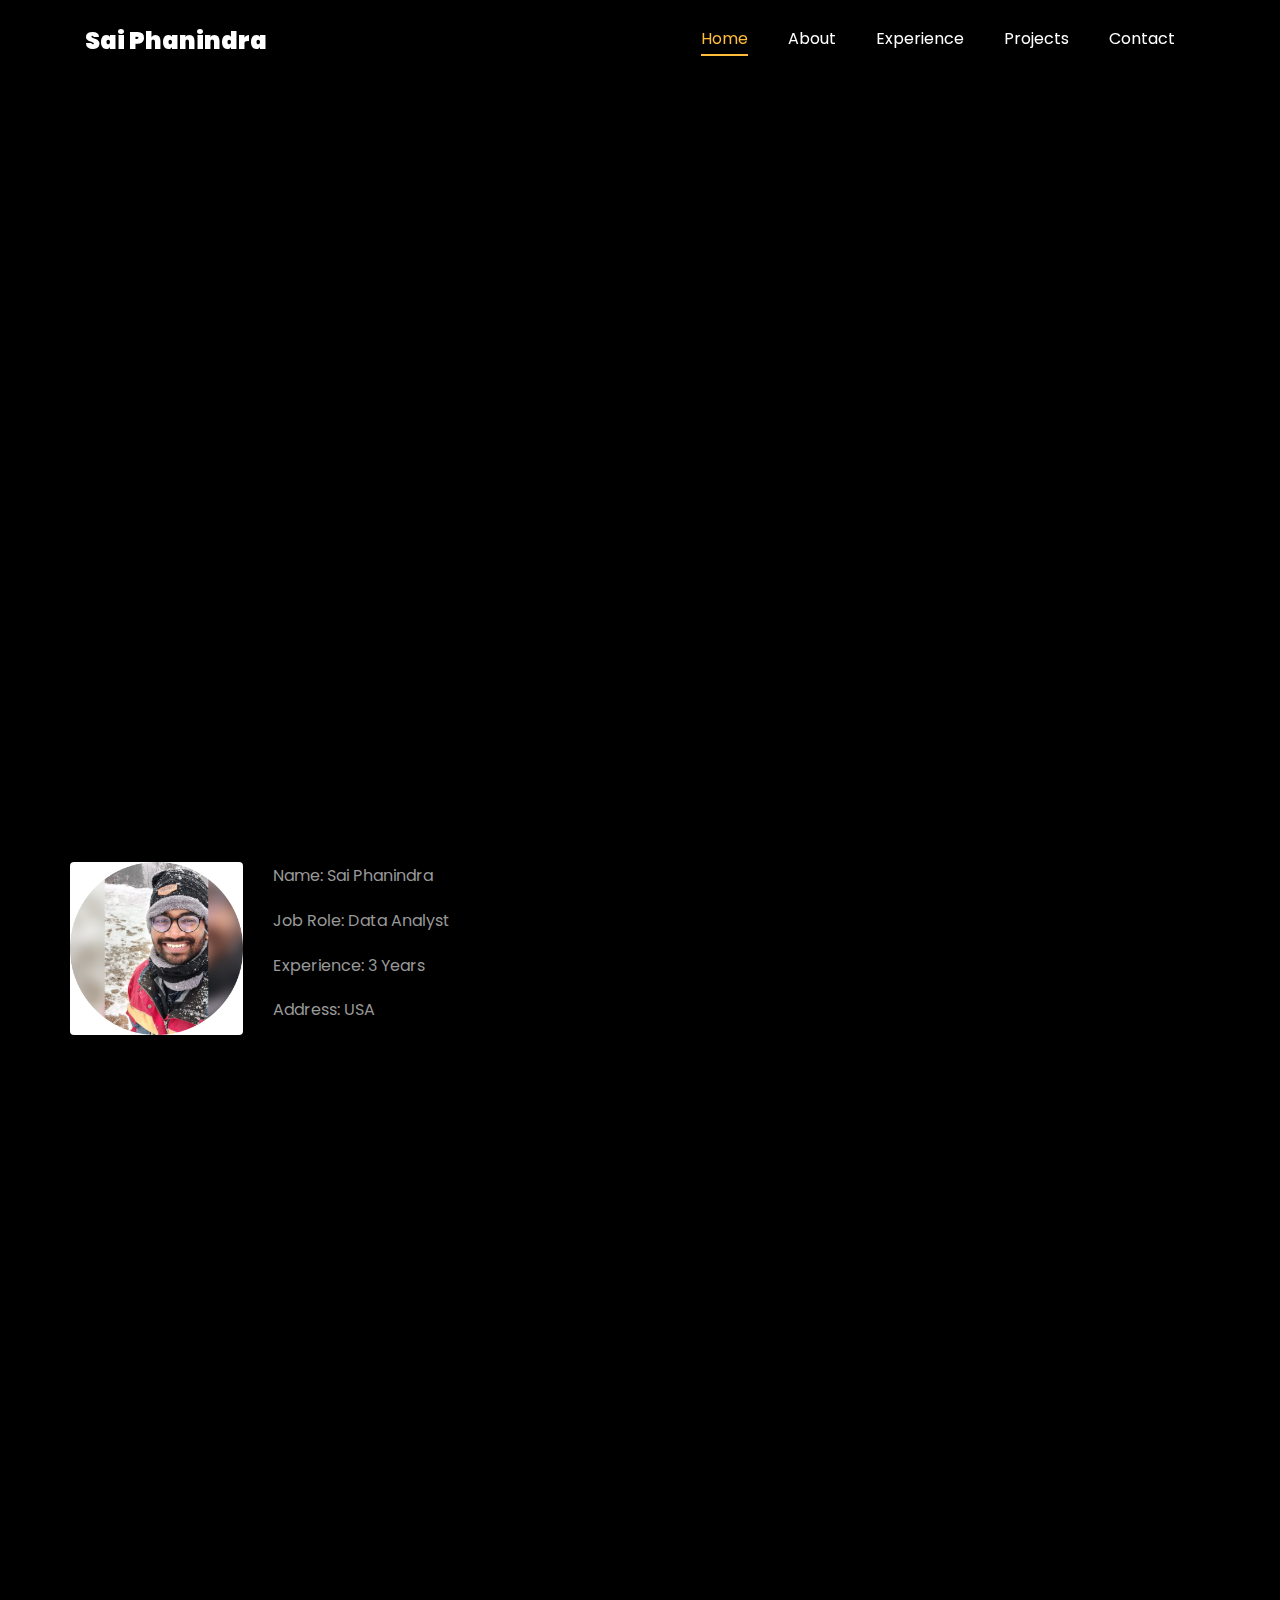
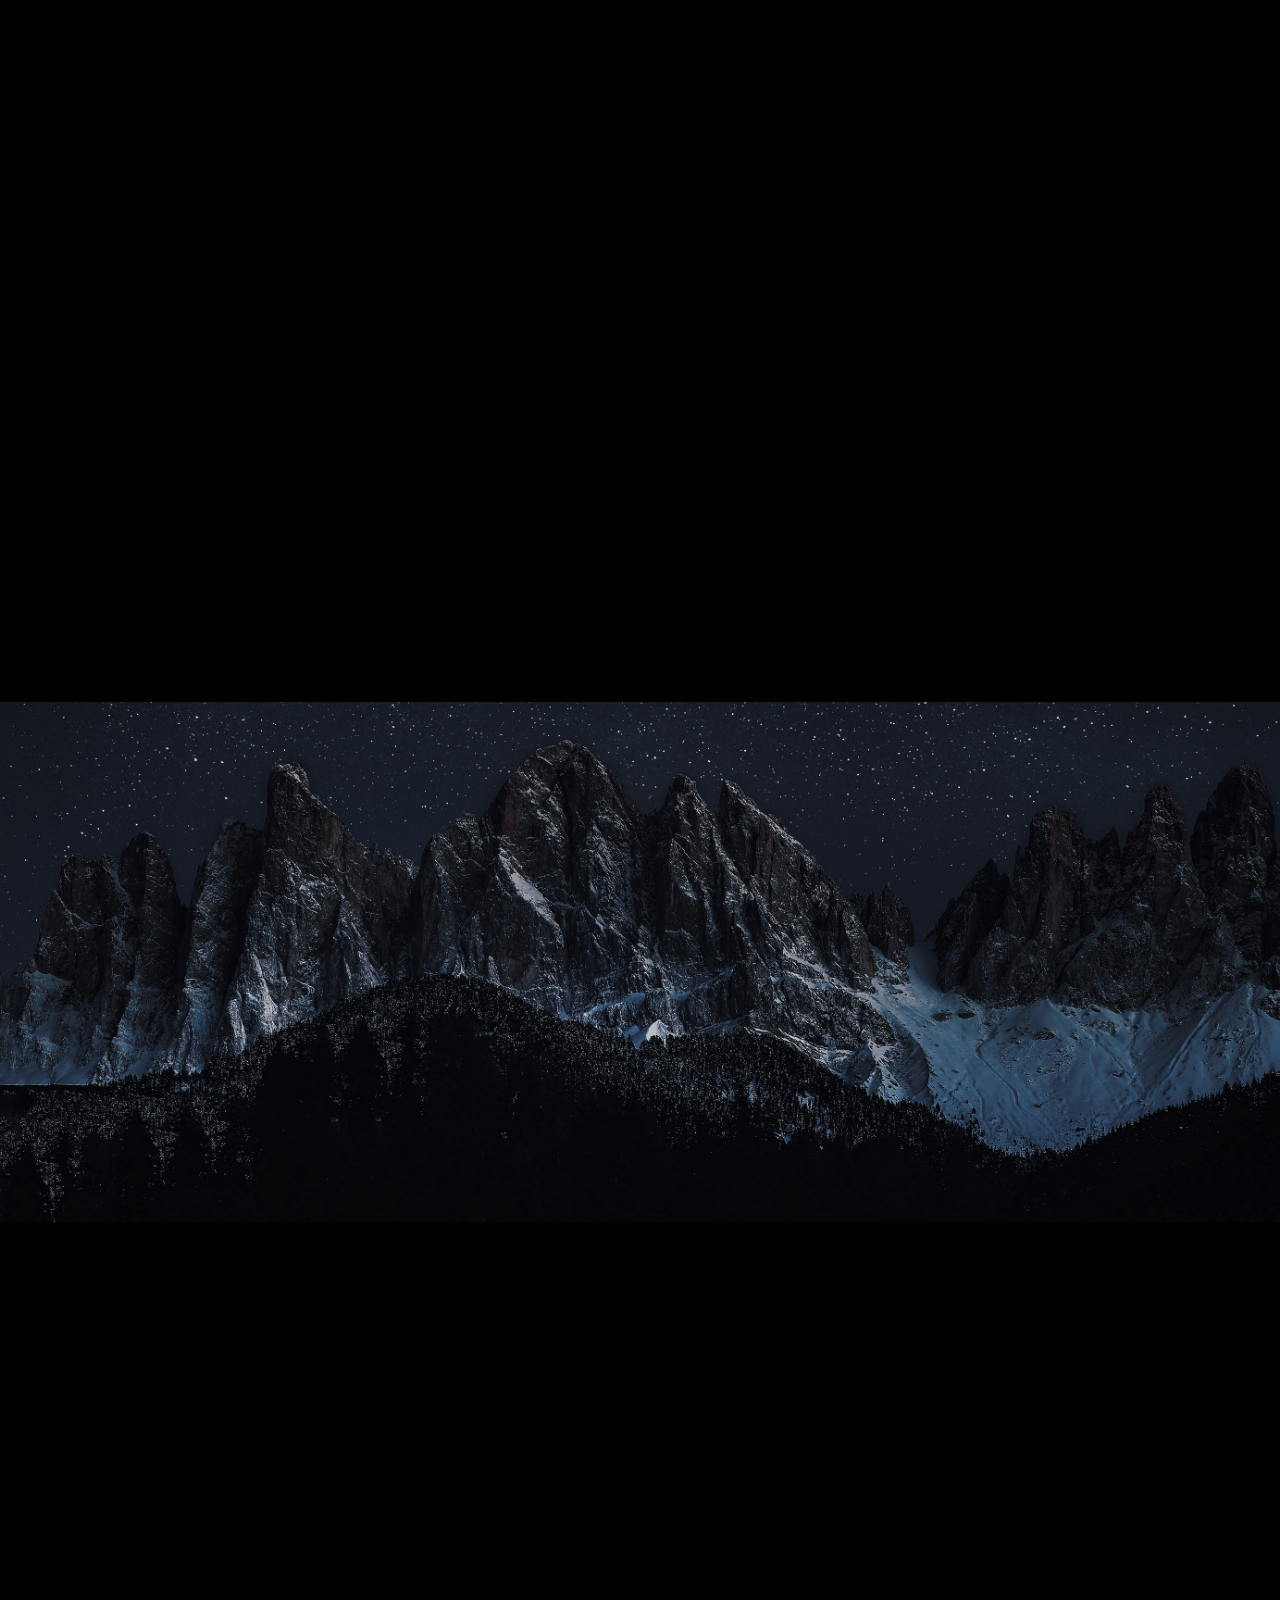
==== index.html @ d2b2467d "initial commit" ====
<!DOCTYPE html>
<html lang="en">
  <head>
    <title>Phanindra Portfolio</title>
    <meta charset="utf-8">
    <meta name="viewport" content="width=device-width, initial-scale=1, shrink-to-fit=no">
    
    <link href="https://fonts.googleapis.com/css?family=Poppins:100,200,300,400,500,600,700,800,900" rel="stylesheet">

    <link rel="stylesheet" href="css/open-iconic-bootstrap.min.css">
    <link rel="stylesheet" href="css/animate.css">
    
    <link rel="stylesheet" href="css/owl.carousel.min.css">
    <link rel="stylesheet" href="css/owl.theme.default.min.css">
    <link rel="stylesheet" href="css/magnific-popup.css">

    <link rel="stylesheet" href="css/aos.css">

    <link rel="stylesheet" href="css/ionicons.min.css">
    
    <link rel="stylesheet" href="css/flaticon.css">
    <link rel="stylesheet" href="css/icomoon.css">
    <link rel="stylesheet" href="css/style.css">



<style>

/*======================================
//--//-->   ABOUT
======================================*/
/* body {
  background-color: #ffffff;} /* Sets background to white */
 

.about-mf .box-shadow-full {
  padding-top: 4rem;
  padding-bottom: 4rem;
}

.about-mf .about-img {
  margin-bottom: 2rem;
}

.about-mf .about-img img {
  margin-left: 10px;
}


.skill-mf .progress {
  /* background-color: #cde1f8; */
  margin: .5rem 0 1.2rem 0;
  border-radius: 0;
  height: .7rem;
}

.skill-mf .progress .progress-bar {
  height: .7rem;
  background-color: #ffbd39;
}


/* Animation styles */
#typing-animation {
  position: relative;
  font-size: 30px;
  font-weight: bold;
  color: rgb(255, 255, 255);
  overflow: hidden;
  white-space: nowrap;
  animation: typing 3s steps(20, end) infinite;
}

#typing-animation:before {
  content: "";
  /* position: absolute; */
  top: 0;
  left: 0;
  width: 0;
  height: 100%;
  background-color: #ccc;
  animation: typing-cursor 0.5s ease-in-out infinite;
}

@keyframes typing {
  from {
    width: 0;
  }
  to {
    width: 100%;
  }
}

@keyframes typing-cursor {
  from {
    width: 5px;
  }
  to {
    width: 0;
  }
}


/* project image zoom effect */

.zoom-effect {
  overflow: hidden;
  transition: transform 0.3s ease-out;
}

.zoom-effect:hover {
  transform: scale(1.1);
}


</style>


  </head>
  <body data-spy="scroll" data-target=".site-navbar-target" data-offset="300">
	  
	  
    <nav class="navbar navbar-expand-lg navbar-dark ftco_navbar ftco-navbar-light site-navbar-target" id="ftco-navbar">
	    <div class="container">
	      <a class="navbar-brand" href="index.html">Sai Phanindra</a>
	      <button class="navbar-toggler js-fh5co-nav-toggle fh5co-nav-toggle" type="button" data-toggle="collapse" data-target="#ftco-nav" aria-controls="ftco-nav" aria-expanded="false" aria-label="Toggle navigation">
	        <span class="oi oi-menu"></span> Menu
	      </button>

	      <div class="collapse navbar-collapse" id="ftco-nav">
	        <ul class="navbar-nav nav ml-auto">
	          <li class="nav-item"><a href="#home-section" class="nav-link"><span>Home</span></a></li>
	          <li class="nav-item"><a href="#about-section" class="nav-link"><span>About</span></a></li>
	          <li class="nav-item"><a href="#Experience-section" class="nav-link"><span>Experience</span></a></li>
	          <li class="nav-item"><a href="#project-section" class="nav-link"><span>Projects</span></a></li>
	          <li class="nav-item"><a href="#contact-section" class="nav-link"><span>Contact</span></a></li>
	        </ul>
	      </div>
	    </div>
	  </nav>
	  <section id="home-section" class="hero">
		  <div class="home-slider  owl-carousel">
	       <div class="slider-item ">
	      	<div class="overlay"></div>
	         <div class="container">
	          <div class="row d-md-flex no-gutters slider-text align-items-end justify-content-end" data-scrollax-parent="true">
	          	<div class="one-third js-fullheight order-md-last img" style="background-image:url(images/12.png);">
	          	 <div class="overlay"></div>
	          	</div>
		          <div class="one-forth d-flex  align-items-center ftco-animate" data-scrollax=" properties: { translateY: '70%' }">
		          	<div class="text">
		          		<span class="subheading">Hey!</span>
			            <h1 class="mb-4 mt-3">I'm <span>Sai Phanindra</span></h1>

						<!-- Element to contain animated typing -->
						<span id="typing-animation"></span>

						<script>

						// Initialize the typing animation
						const typingAnimationElement = document.getElementById('typing-animation');

						// Create an array of typing text
						const typingTexts = [
						'Data Analyst',
						'Data Scientist',
						// 'Teacher   ',
						];

						// Create a function to display the typing animation for a given text
						function playTypingAnimation(text) {
						// Loop through each character and add it to the element
						for (let i = 0; i < text.length; i++) {
							setTimeout(() => {
							typingAnimationElement.textContent += text[i];
							}, i * 100); // Increase the delay to slow down the typing animation
						}

						// Once the animation is complete, reset the text and start over
						setTimeout(() => {
							typingAnimationElement.textContent = '';
							playTypingAnimation(typingTexts[(typingTexts.indexOf(text) + 1) % typingTexts.length]);
						}, text.length * 150);
						}

						// Start the typing animation loop
						playTypingAnimation(typingTexts[0]);

						</script>

						<br>
						<br>
			            <h2>Looking for New Grad roles</h2>
						<!-- <h2 class="d-flex" style="margin-bottom: 0">With over 5 years of experience</h2> -->
						<!-- <br> -->
			            <p><a href="https://drive.google.com/file/d/1UcJ2VLspS9d9cb6rFXMe8pgwykJLBk-r/view?usp=sharing" target="_blank" class="btn btn-primary py-3 px-4" target="_blank">Download Resume</a> 
							<!-- <a href="https://github.com/rishabhnmishra" class="btn btn-white btn-outline-white py-3 px-4">My works</a></p> -->
		            </div>
		          </div>
	        	</div>
	        </div>
	      </div>
		</div>
    </section>



    <section class="ftco-about img ftco-section ftco-no-pb" id="about-section">
    	<div class="container">
			<div class="row">
				<div class="row d-flex align-items-stretch">
				<!-- <div class="row d-flex"> -->
					<div class="col-md-6 col-lg-5 d-flex">
						<div class="img-about img d-flex align-items-stretch">
							<div class="overlay">
								<div class="row">
									<div class="col-sm-6 col-md-5">
									  <div class="about-img">
										<img src="images/about-me.png" class="img-fluid rounded b-shadow-a" alt="">
									  </div>
									</div>
									<!-- Details next to profile image -->
									<div class="col-sm-6 col-md-7">
									  <div class="about-info">
										<p><span class="title-s">Name: </span> <span>Sai Phanindra</span></p>
										<p><span class="title-s">Job Role: </span> <span>Data Analyst</span></p>
										<p><span class="title-s">Experience: </span> <span>3 Years</span></p>
										<p><span class="title-s">Address: </span> <span>USA</span></p>
									  </div>
									</div>
								  </div>



								<!-- <div class="skill-mf">
									<p class="title-s">Skills</p>
									<span>SQL</span> <span class="pull-right">95%</span>
									<div class="progress">
										<div class="progress-bar" role="progressbar" style="width: 95%;" aria-valuenow="95" aria-valuemin="0"
											aria-valuemax="100"></div>
									</div>
									
									<span>PYTHON</span> <span class="pull-right">85%</span>
									<div class="progress">
										<div class="progress-bar" role="progressbar" style="width: 85%" aria-valuenow="85" aria-valuemin="0"
											aria-valuemax="100"></div>
									</div>
									
									<span>Data Visualization</span> <span class="pull-right">90%</span>
									<div class="progress">
										<div class="progress-bar" role="progressbar" style="width: 90%" aria-valuenow="90" aria-valuemin="0"
											aria-valuemax="100"></div>
									</div>
									
									<span>Statistical Analysis</span> <span class="pull-right">85%</span>
									<div class="progress">
										<div class="progress-bar" role="progressbar" style="width: 85%" aria-valuenow="85" aria-valuemin="0"
											aria-valuemax="100"></div>
									</div>
									
									<span>Machine Learning</span> <span class="pull-right">80%</span>
									<div class="progress">
										<div class="progress-bar" role="progressbar" style="width: 80%" aria-valuenow="80" aria-valuemin="0"
											aria-valuemax="100"></div>
									</div>
								</div> -->
							</div>
						</div>
					</div>
					
					<div class="col-md-6 col-lg-7 pl-lg-5 pb-5">
						<div class="row justify-content-start pb-3">
							<div class="col-md-12 heading-section ftco-animate">
								
								<h1 class="big">About</h1>
								<h2 class="mb-4">About Me</h2>
								
								<p>With over 3 years of comprehensive experience in the field of data science & analytics, accompanied by a Master's degree in Data Science,
									I'm proficient in building data pipelines, statistical analysis, hypothesis testing,  &amp; machine learning. 
									I specialize in transforming complex data into strategic insights and driving innovative business solutions.</p>
								<ul class="about-info mt-4 px-md-0 px-2">
									<li class="d-flex"><span>Profile:</span> <span>Data Science &amp; Analytics</span></li>
									<li class="d-flex"><span>Domain:</span> <span>Marketing, Energy, Oil &amp; Gas</span></li>
									<li class="d-flex"><span>Education:</span> <span>Master's in Business Analytics &amp; Data Science</span></li>
									<li class="d-flex"><span>Language:</span> <span>English</span></li>
									<!-- <li class="d-flex"><span>BI Tools:</span> <span>Tableau, &amp;Microsoft Power BI </span></li> -->
									<li class="d-flex"><span>Tech Stack:</span> <span>Python, C++, SAS, Pyspark, MySQL, SQL Server  &amp; MongoDB </span></li>
									<li class="d-flex"><span>BI Tools:</span> <span>Tableau &amp; Microsoft Power BI </span></li>
									<li class="d-flex"><span>Cloud Tech:</span> <span>AWS, Azure &amp; GCP </span></li>
									<li class="d-flex"><span>Certifications:</span> <span>Tableau Desktop Specialist, AWS Cloud Practitioner</span></li>
									
								</ul>
							</div>
						</div>


						<!-- <div class="counter-wrap ftco-animate d-flex mt-md-3">
							<div class="text">
								<p class="mb-4">
									<span class="number" data-number="30">0</span> <span>+</span>
									<span>&nbsp; Projects completed</span>
								</p>
								<p><a href="https://www.linkedin.com/in/rishabhnmishra/" class="btn btn-primary py-3 px-3">LinkedIn</a></p>
							</div>
						</div> -->
					</div>
				</div>
			</div>
		</div>
    </section>

	
    <!-- <section class="ftco-section ftco-no-pb" id="resume-section"> -->
    	<!-- <div class="container">
    		<div class="row justify-content-center pb-5">
          <div class="col-md-10 heading-section text-center ftco-animate">
          	<h1 class="big big-2">Resume</h1>
            <h2 class="mb-4">Resume</h2>
            <p>Seasoned Senior Data Analyst with 5+ years of experience driving business strategies through data-driven insights. Proven expertise in data science, statistical analysis, machine learning algorithms and project management.</p>
          </div>
        </div> -->

		<!-- <div class="row">
			<h1 class="mb-4">Experience</h1>
			<div class="underline"></div>
		</div>
		<br> -->

	<section class="ftco-section" id="Experience-section">
		<div class="container"> <!-- Ensure there's a container wrapping your content -->
			<div class="row justify-content-center"> <!-- This row will center the columns inside it -->
				<div class="col-md-8 col-lg-7 pb-5"> <!-- Adjusted column size for better centering -->
					<div class="row justify-content-center pb-8">
						<div class="col-md-12 heading-section text-center ftco-animate">
							<h1 class="big big-2">Experience</h1>
							<h2 class="mb-4">Experience</h2>
							<div class="underline"></wherev></div>
						</div>
					</div>
				</div>
			</div>
		</div>
		<style>
			.underline {
				height: 2px;
				width: 100%;
				background-color: #000;
				margin: 0 auto;
			}
		</style>
		


		
		<div class="row">
			<div class="row justify-content-center"> 
				<div class="col-md-5">
					<div class="resume-wrap ftco-animate">
						<span class="date">AAA Auto Club Group, USA</span>
						<h2>Data Scientist(Capstone Project)</h2>
						<span class="position">Oct 2023-Mar 2024</span>
						<p class="mt-4">The Auto Club Group (ACG) is an insurance company in US providing roadside assistance, insurance, travel to over 13 Million members. 
							<ul>
								<li>Developed an XGBoost classification model for direct mail campaigns to identify customers that will subscribe & achieved a recall of 0.75, and boosted campaign ROI by 73%.</li>
								<li style="list-style-type: none;">&nbsp;</li>
								<li>Designed a Customer Acquisition tool using Tableau that provides the target customer list based on available marketing budget.</li>
								<!-- <li>Delivered recommendations on ideal customer profile by identifying key factors influencing membership conversion through extensive EDA.</li> -->
							</ul>
						</p>
					</div>

				</div>

				<div class="col-md-5">
					<div class="resume-wrap ftco-animate">
						<span class="date">GAIL INDIA Limited, India</span>
						<h2>Data Analyst</h2>
						<span class="position">Dec 2020 - June 2023</span>
						<p class="mt-4">GAIL (India) Limited, India’s Largest Natural Gas Company, involved in natural gas transmission, marketing and processing and E&P. 
							<ul>
								<li>Developed E2E automated ETL data pipelines using AWS Lambda, S3, Athena, and Glue for processing high volumes of supply chain data resulting in 20% reduction in processing time.</li>
								<li style="list-style-type: none;">&nbsp;</li>
								<li>Improved project milestone monitoring by 15% through data reporting and visualization of project metrics, KPIs, and cost management using Tableau.</li>
								<!-- <li>Analyzed data and enhanced system performance by realizing $12K in cost savings by optimizing the operational strategies of large equipment using SQL and Python.</li> -->
							</ul>
						</p>
					</div>

				</div>
			</div>
	</section>

		<!-- <br> -->
		

		<!-- <div class="row">
			<h1 class="big-4">Education</h1>
			<div class="underline"></div>
		</div>
		<br>
		
			<div class="row">
    			<div class="col-md-6">
    				<div class="resume-wrap ftco-animate">
    					<span class="date">2014-2018</span>
    					<h2>Bachelor of Engineering</h2>
    					<span class="position">Visvesvaraya Technological University</span>
    					<p class="mt-4">Grade: First class distinction.</p>
    				</div>
    			</div>

    			<div class="col-md-6">
    				<div class="resume-wrap ftco-animate">
    					<span class="date">2012-2013</span>
    					<h2>Higher Secondary School</h2>
    					<span class="position">Army Public School</span>
    					<p class="mt-4">Grade: First class distinction.</p>
    				</div>
				</div>
    		</div> -->

    		<!-- <div class="row justify-content-center mt-5">
    			<div class="col-md-6 text-center ftco-animate">
    				<p><a href="#" class="btn btn-primary py-4 px-5">Download CV</a></p>
    			</div>
    		</div> -->
    	</div>
    <!-- </section> -->

   

    <section class="ftco-section" id="project-section">
      <div class="container">
        <div class="row justify-content-center mb-5 pb-5">
          <div class="col-md-7 heading-section text-center ftco-animate">
            <h1 class="big big-2">Projects</h1>
            <h2 class="mb-4">Projects</h2>
			<div class="underline"></wherev></div>
            <!-- <p>Below are the sample Data Analytics projects on SQL, Python, Power BI & ML.</p> -->
          </div>
        </div>
        <div class="row d-flex">
          <div class="col-md-4 d-flex ftco-animate">
          	<div class="blog-entry justify-content-end">
              <a href="https://github.com/PHANINDRA25/Best-Gym-Location" target="_blank"class="block-20 zoom-effect" style="background-image: url('images/gym.jpg');">
              </a>
              <div class="text mt-3 float-right d-block">

                <h3 class="heading"><a href="https://github.com/PHANINDRA25/Best-Gym-Location" target="_blank">Finding the best location to open a Gym</a></h3>
                <p>Identified the optimal location for a new gym in the city by implementing a data-driven methodology.</p>
				<p><strong>Tools</strong> : Python, Foursquare API, REST APIs</p>
				<p><strong>Models/Libraries</strong> : KNN algorithm, Clustering, Pandas, Plotly, Numpy</p>
              </div>
            </div>
          </div>
          <div class="col-md-4 d-flex ftco-animate">
          	<div class="blog-entry justify-content-end">
              <a href="https://github.com/PHANINDRA25/Commentary-Generator-using-LLMs" target="_blank" class="block-20 zoom-effect" style="background-image: url('images/llms.jpg');">
              </a>
              <div class="text mt-3 float-right d-block">

                <h3 class="heading"><a href="https://github.com/PHANINDRA25/Commentary-Generator-using-LLMs" target="_blank" >Commentary Generator using LLMs</a></h3>
                <p>Generated Real-time sports commentary through LLM finetuning and developed a Streamlit UI where users input game details to produce fresh commentary.</p>
				<p><strong>Tools</strong> : GPT-4, Python , Streamlit, Excel</p>
				<p><strong>Models/Techniques</strong> : Model finetuning, User Experience</p>
              </div>
            </div>
          </div>
          <div class="col-md-4 d-flex ftco-animate">
          	<div class="blog-entry">
              <a href="https://github.com/PHANINDRA25/Road-Accident-Data-Management-system" target="_blank" class="block-20 zoom-effect" style="background-image: url('images/database.jpg');">
              </a>
              <div class="text mt-3 float-right d-block">

                <h3 class="heading"><a href="https://github.com/PHANINDRA25/Road-Accident-Data-Management-system" target="_blank">Road Accident Data Management system</a></h3>
                <p>Designed OLTP and OLAP database to enable efficient data management of daily occuring road accidents.</p>
				<p><strong>Tools</strong> : MS SQL Server , Python , MongoDB</p>
				<p><strong>Data Modelling concepts</strong> : Normalization, Dimensional Modelling , ER Diagrams</p>
              </div>
            </div>
          </div>
        </div>
	<br>
		<!-- added justify-content-center to center align the last two projects -->
		<div class="row d-flex justify-content-center">  
			<div class="col-md-4 d-flex ftco-animate">
				<div class="blog-entry justify-content-end">
				<a href="https://public.tableau.com/app/profile/venkat.sai.phanindra.anagam/viz/AnalysisonH1BVisafilings2021-23/Story1" target="_blank" class="block-20 zoom-effect" style="background-image: url('images/usa.jpg');">
				</a>
				<div class="text mt-3 float-right d-block">
  
				  <h3 class="heading"><a href="https://public.tableau.com/app/profile/venkat.sai.phanindra.anagam/viz/AnalysisonH1BVisafilings2021-23/Story1" target="_blank">US Employment visa Deep-dive</a></h3>
				  <p>Tableau Story showcasing the landscape of US Immigration system - key figures & demographics</p>
				  <p><strong>Tools</strong> : Tableau , SQL Server</p>
				  <p><strong>Skills</strong> : Data Visualization , Story telling , Data Transformation </p>
				</div>
			  </div>
			</div>
			<div class="col-md-4 d-flex ftco-animate">
				<div class="blog-entry justify-content-end">
				<a href="https://github.com/PHANINDRA25/Sports-Retail-Revenue-Optimization-" target="_blank" class="block-20 zoom-effect" style="background-image: url('images/sports.jpg');">
				</a>
				<div class="text mt-3 float-right d-block">
  
				  <h3 class="heading"><a href="https://github.com/PHANINDRA25/Sports-Retail-Revenue-Optimization-" target="_blank">Sports Retail Revenue Optimization</a></h3>
				  <p>Extensive SQL Analysis to identify opportunities for revenue growth and optimize marketing strategies.</p>
				  <p><strong>Tools</strong> : MySQL, Data Manipulation</p>
				  <p><strong>Skills</strong> : Critical Thinking, Business Acumen </p>
				</div>
			  </div>
			</div>
		 </div>
	  </div>
    </section>

	<section class="ftco-section ftco-no-pt ftco-no-pb ftco-counter img" id="section-counter">
      <!-- <div class="container">
		<div class="row d-md-flex align-items-center">
          <div class="col-md d-flex justify-content-center counter-wrap ftco-animate">
            <div class="block-18">
              <div class="text">
                <strong class="number" data-number="3"></strong>
                <span>Years of Experience</span>
              </div>
            </div>
          </div>
          <div class="col-md d-flex justify-content-center counter-wrap ftco-animate">
            <div class="block-18">
              <div class="text">
                <strong class="number" data-number="Tableau Desktop">0</strong>
                <span>Certifications</span>
              </div>
            </div>
          </div>
          <div class="col-md d-flex justify-content-center counter-wrap ftco-animate">
            <div class="block-18">
              <div class="text">
                <strong class="number" data-number="1000">0</strong>
                <span>Mentored Students</span>
              </div>
            </div>
          </div>
          <div class="col-md d-flex justify-content-center counter-wrap ftco-animate">
            <div class="block-18">
              <div class="text">
                <strong class="number" data-number="500">0</strong>
                <span>Cups of coffee</span>
              </div>
            </div>
          </div>
        </div> -->
      <!-- </div> -->
	
	  <div class="ftco-section ftco-hireme img margin-top" style="background-image: url(images/mountain.jpg)">
			<!-- <div class="container"> -->
				<div class="row justify-content-center">
					<div class="col-md-7 ftco-animate text-center">
						<h2>More projects on<span> Github  </span> </h2>
						<div class="heading"> <h4> Data is a puzzle &amp; I thrive on transforming complex datasets into compelling narratives </h4>
						<br>
						<p><a href="https://github.com/PHANINDRA25" target="_blank" class="btn btn-primary py-3 px-5">GitHub</a></p>
						</div>
					</div>
				</div>
			<!-- </div> -->
		</div>
	</section>



    <section class="ftco-section contact-section ftco-no-pb" id="contact-section">
      <div class="container">
      	<div class="row justify-content-center mb-5 pb-3">
          <div class="col-md-7 heading-section text-center ftco-animate">
            <h1 class="big big-2">Contact</h1>
            <h2 class="mb-4">Contact Me</h2>
            <p>Below are the details to reach out to me!</p>
          </div>
        </div>

        <div class="row d-flex contact-info mb-5">
          <div class="col-md-6 col-lg-3 d-flex ftco-animate">
          	<div class="align-self-stretch box p-4 text-center">
          		<div class="icon d-flex align-items-center justify-content-center">
          			<span class="icon-map-signs"></span>
          		</div>
          		<h3 class="mb-4">Address</h3>
	            <p>Texas, USA</p>
	          </div>
          </div>
          <div class="col-md-6 col-lg-3 d-flex ftco-animate">
          	<div class="align-self-stretch box p-4 text-center">
          		<div class="icon d-flex align-items-center justify-content-center">
          			<span class="icon-phone2"></span>
          		</div>
          		<h3 class="mb-4">Contact Number</h3>
	            <p><a href="tel://4052691784">+ 1 405 269 1784</a></p>
	          </div>
          </div>
          <div class="col-md-6 col-lg-3 d-flex ftco-animate">
          	<div class="align-self-stretch box p-4 text-center">
          		<div class="icon d-flex align-items-center justify-content-center">
          			<span class="icon-paper-plane"></span>
          		</div>
          		<h3 class="mb-4">Email Address</h3>
	            <p><a href="mailto:phanindraanagam@gmail.com">phanindraanagam@gmail.com</a></p>
	          </div>
          </div>
          <div class="col-md-6 col-lg-3 d-flex ftco-animate">
          	<div class="align-self-stretch box p-4 text-center">
          		<div class="icon d-flex align-items-center justify-content-center">
          			<span class="icon-globe"></span>
          		</div>
          		<h3 class="mb-4">Download Resume</h3>
	            <p><a href="https://forms.gle/XwcTGsNhqLWyRSpC8" target="_blank">Click here</a></p>
	          </div>
          </div>

		  <div class="container">
			<br>
			<br>
			<div class="row justify-content-center">
				<div class="col-md-7 ftco-animate text-center">
					<h2>Have a<span> Question?  </span> <a href="https://forms.gle/XwcTGsNhqLWyRSpC8" class="btn btn-primary py-3 px-5">Click Here</a> </h2>
				</div>
			</div>
				<br>
					<ul class="ftco-footer-social list-unstyled d-flex justify-content-center align-items-center mb-0">
					  <li class="ftco-animate normal-txt">Find me on  </li>
					  <!-- <li class="ftco-animate"><a href="https://www.youtube.com/@RishabhMishraOfficial"><span class="icon-youtube"></span></a></li> -->
					  <li class="ftco-animate"><a href="https://www.linkedin.com/in/phanindra-anagam/" target="_blank"><span class="icon-linkedin"></span></a></li>  
					  <li class="ftco-animate"><a href="https://github.com/PHANINDRA25" target="_blank"><span class="icon-github"></span></a></li>
					  <!-- <li class="ftco-animate"><a href="https://public.tableau.com/app/profile/venkat.sai.phanindra.anagam/vizzes" target="_blank"><span class="icon-tableaupublic"></span></a></li> -->
				      <li class="ftco-animate"><a href="https://www.instagram.com/im_phani25/"><span class="icon-instagram" target="_blank"></span></a></li>
					  <!-- <li><a href="https://public.tableau.com/app/profile/rajat.dhawan" target="_blank">
						<img src="images/tableau.png" alt="icon" class="right" style="opacity: 0.9;" width="30px" /> -->

						
					</a></li>
						</a>
					</li>
					
					</ul>
				<br>
		   </div>
   </div>
 </section>


 
	
 

  <!-- loader -->
  <div id="ftco-loader" class="show fullscreen"><svg class="circular" width="48px" height="48px"><circle class="path-bg" cx="24" cy="24" r="22" fill="none" stroke-width="4" stroke="#eeeeee"/><circle class="path" cx="24" cy="24" r="22" fill="none" stroke-width="4" stroke-miterlimit="10" stroke="#F96D00"/></svg></div>


  <script src="js/jquery.min.js"></script>
  <script src="js/jquery-migrate-3.0.1.min.js"></script>
  <script src="js/popper.min.js"></script>
  <script src="js/bootstrap.min.js"></script>
  <script src="js/jquery.easing.1.3.js"></script>
  <script src="js/jquery.waypoints.min.js"></script>
  <script src="js/jquery.stellar.min.js"></script>
  <script src="js/owl.carousel.min.js"></script>
  <script src="js/jquery.magnific-popup.min.js"></script>
  <script src="js/aos.js"></script>
  <script src="js/jquery.animateNumber.min.js"></script>
  <script src="js/scrollax.min.js"></script>
  
  <script src="js/main.js"></script>
    
  </body>
</html>
---- css/flaticon.css ----
/*
  	Flaticon icon font: Flaticon
  	Creation date: 04/01/2019 13:45
  	*/


@font-face {
  font-family: "Flaticon";
  src: url("../fonts/flaticon/font/Flaticon.eot");
  src: url("../fonts/flaticon/font/Flaticon.eot?#iefix") format("embedded-opentype"),
       url("../fonts/flaticon/font/Flaticon.woff") format("woff"),
       url("../fonts/flaticon/font/Flaticon.ttf") format("truetype"),
       url("../fonts/flaticon/font/Flaticon.svg#Flaticon") format("svg");
  font-weight: normal;
  font-style: normal;
}

@media screen and (-webkit-min-device-pixel-ratio:0) {
  @font-face {
    font-family: "Flaticon";
    src: url("../fonts/flaticon/font/Flaticon.svg#Flaticon") format("svg");
  }
}

[class^="flaticon-"]:before, [class*=" flaticon-"]:before,
[class^="flaticon-"]:after, [class*=" flaticon-"]:after {   
  font-family: Flaticon;
  font-style: normal;
  font-weight: normal;
  font-variant: normal;
  text-transform: none;
  line-height: 1;

  /* Better Font Rendering =========== */
  -webkit-font-smoothing: antialiased;
  -moz-osx-font-smoothing: grayscale;
}

.flaticon-ideas:before { content: "\f100"; }
.flaticon-flasks:before { content: "\f101"; }
.flaticon-analysis:before { content: "\f102"; }
.flaticon-ux-design:before { content: "\f103"; }
.flaticon-web-design:before { content: "\f104"; }
.flaticon-idea:before { content: "\f105"; }
.flaticon-innovation:before { content: "\f106"; }
---- css/icomoon.css ----
@font-face {
  font-family: 'icomoon';
  src:  url('../fonts/icomoon/icomoon.eot?6tt51o');
  src:  url('../fonts/icomoon/icomoon.eot?6tt51o#iefix') format('embedded-opentype'),
    url('../fonts/icomoon/icomoon.ttf?6tt51o') format('truetype'),
    url('../fonts/icomoon/icomoon.woff?6tt51o') format('woff'),
    url('../fonts/icomoon/icomoon.svg?6tt51o#icomoon') format('svg');
  font-weight: normal;
  font-style: normal;
}

[class^="icon-"], [class*=" icon-"] {
  /* use !important to prevent issues with browser extensions that change fonts */
  font-family: 'icomoon' !important;
  speak: none;
  font-style: normal;
  font-weight: normal;
  font-variant: normal;
  text-transform: none;
  line-height: 1;

  /* Better Font Rendering =========== */
  -webkit-font-smoothing: antialiased;
  -moz-osx-font-smoothing: grayscale;
}

.icon-asterisk:before {
  content: "\f069";
}
.icon-plus:before {
  content: "\f067";
}
.icon-question:before {
  content: "\f128";
}
.icon-minus:before {
  content: "\f068";
}
.icon-glass:before {
  content: "\f000";
}
.icon-music:before {
  content: "\f001";
}
.icon-search:before {
  content: "\f002";
}
.icon-envelope-o:before {
  content: "\f003";
}
.icon-heart:before {
  content: "\f004";
}
.icon-star:before {
  content: "\f005";
}
.icon-star-o:before {
  content: "\f006";
}
.icon-user:before {
  content: "\f007";
}
.icon-film:before {
  content: "\f008";
}
.icon-th-large:before {
  content: "\f009";
}
.icon-th:before {
  content: "\f00a";
}
.icon-th-list:before {
  content: "\f00b";
}
.icon-check:before {
  content: "\f00c";
}
.icon-close:before {
  content: "\f00d";
}
.icon-remove:before {
  content: "\f00d";
}
.icon-times:before {
  content: "\f00d";
}
.icon-search-plus:before {
  content: "\f00e";
}
.icon-search-minus:before {
  content: "\f010";
}
.icon-power-off:before {
  content: "\f011";
}
.icon-signal:before {
  content: "\f012";
}
.icon-cog:before {
  content: "\f013";
}
.icon-gear:before {
  content: "\f013";
}
.icon-trash-o:before {
  content: "\f014";
}
.icon-home:before {
  content: "\f015";
}
.icon-file-o:before {
  content: "\f016";
}
.icon-clock-o:before {
  content: "\f017";
}
.icon-road:before {
  content: "\f018";
}
.icon-download:before {
  content: "\f019";
}
.icon-arrow-circle-o-down:before {
  content: "\f01a";
}
.icon-arrow-circle-o-up:before {
  content: "\f01b";
}
.icon-inbox:before {
  content: "\f01c";
}
.icon-play-circle-o:before {
  content: "\f01d";
}
.icon-repeat:before {
  content: "\f01e";
}
.icon-rotate-right:before {
  content: "\f01e";
}
.icon-refresh:before {
  content: "\f021";
}
.icon-list-alt:before {
  content: "\f022";
}
.icon-lock:before {
  content: "\f023";
}
.icon-flag:before {
  content: "\f024";
}
.icon-headphones:before {
  content: "\f025";
}
.icon-volume-off:before {
  content: "\f026";
}
.icon-volume-down:before {
  content: "\f027";
}
.icon-volume-up:before {
  content: "\f028";
}
.icon-qrcode:before {
  content: "\f029";
}
.icon-barcode:before {
  content: "\f02a";
}
.icon-tag:before {
  content: "\f02b";
}
.icon-tags:before {
  content: "\f02c";
}
.icon-book:before {
  content: "\f02d";
}
.icon-bookmark:before {
  content: "\f02e";
}
.icon-print:before {
  content: "\f02f";
}
.icon-camera:before {
  content: "\f030";
}
.icon-font:before {
  content: "\f031";
}
.icon-bold:before {
  content: "\f032";
}
.icon-italic:before {
  content: "\f033";
}
.icon-text-height:before {
  content: "\f034";
}
.icon-text-width:before {
  content: "\f035";
}
.icon-align-left:before {
  content: "\f036";
}
.icon-align-center:before {
  content: "\f037";
}
.icon-align-right:before {
  content: "\f038";
}
.icon-align-justify:before {
  content: "\f039";
}
.icon-list:before {
  content: "\f03a";
}
.icon-dedent:before {
  content: "\f03b";
}
.icon-outdent:before {
  content: "\f03b";
}
.icon-indent:before {
  content: "\f03c";
}
.icon-video-camera:before {
  content: "\f03d";
}
.icon-image:before {
  content: "\f03e";
}
.icon-photo:before {
  content: "\f03e";
}
.icon-picture-o:before {
  content: "\f03e";
}
.icon-pencil:before {
  content: "\f040";
}
.icon-map-marker:before {
  content: "\f041";
}
.icon-adjust:before {
  content: "\f042";
}
.icon-tint:before {
  content: "\f043";
}
.icon-edit:before {
  content: "\f044";
}
.icon-pencil-square-o:before {
  content: "\f044";
}
.icon-share-square-o:before {
  content: "\f045";
}
.icon-check-square-o:before {
  content: "\f046";
}
.icon-arrows:before {
  content: "\f047";
}
.icon-step-backward:before {
  content: "\f048";
}
.icon-fast-backward:before {
  content: "\f049";
}
.icon-backward:before {
  content: "\f04a";
}
.icon-play:before {
  content: "\f04b";
}
.icon-pause:before {
  content: "\f04c";
}
.icon-stop:before {
  content: "\f04d";
}
.icon-forward:before {
  content: "\f04e";
}
.icon-fast-forward:before {
  content: "\f050";
}
.icon-step-forward:before {
  content: "\f051";
}
.icon-eject:before {
  content: "\f052";
}
.icon-chevron-left:before {
  content: "\f053";
}
.icon-chevron-right:before {
  content: "\f054";
}
.icon-plus-circle:before {
  content: "\f055";
}
.icon-minus-circle:before {
  content: "\f056";
}
.icon-times-circle:before {
  content: "\f057";
}
.icon-check-circle:before {
  content: "\f058";
}
.icon-question-circle:before {
  content: "\f059";
}
.icon-info-circle:before {
  content: "\f05a";
}
.icon-crosshairs:before {
  content: "\f05b";
}
.icon-times-circle-o:before {
  content: "\f05c";
}
.icon-check-circle-o:before {
  content: "\f05d";
}
.icon-ban:before {
  content: "\f05e";
}
.icon-arrow-left:before {
  content: "\f060";
}
.icon-arrow-right:before {
  content: "\f061";
}
.icon-arrow-up:before {
  content: "\f062";
}
.icon-arrow-down:before {
  content: "\f063";
}
.icon-mail-forward:before {
  content: "\f064";
}
.icon-share:before {
  content: "\f064";
}
.icon-expand:before {
  content: "\f065";
}
.icon-compress:before {
  content: "\f066";
}
.icon-exclamation-circle:before {
  content: "\f06a";
}
.icon-gift:before {
  content: "\f06b";
}
.icon-leaf:before {
  content: "\f06c";
}
.icon-fire:before {
  content: "\f06d";
}
.icon-eye:before {
  content: "\f06e";
}
.icon-eye-slash:before {
  content: "\f070";
}
.icon-exclamation-triangle:before {
  content: "\f071";
}
.icon-warning:before {
  content: "\f071";
}
.icon-plane:before {
  content: "\f072";
}
.icon-calendar:before {
  content: "\f073";
}
.icon-random:before {
  content: "\f074";
}
.icon-comment:before {
  content: "\f075";
}
.icon-magnet:before {
  content: "\f076";
}
.icon-chevron-up:before {
  content: "\f077";
}
.icon-chevron-down:before {
  content: "\f078";
}
.icon-retweet:before {
  content: "\f079";
}
.icon-shopping-cart:before {
  content: "\f07a";
}
.icon-folder:before {
  content: "\f07b";
}
.icon-folder-open:before {
  content: "\f07c";
}
.icon-arrows-v:before {
  content: "\f07d";
}
.icon-arrows-h:before {
  content: "\f07e";
}
.icon-bar-chart:before {
  content: "\f080";
}
.icon-bar-chart-o:before {
  content: "\f080";
}
.icon-twitter-square:before {
  content: "\f081";
}
.icon-facebook-square:before {
  content: "\f082";
}
.icon-camera-retro:before {
  content: "\f083";
}
.icon-key:before {
  content: "\f084";
}
.icon-cogs:before {
  content: "\f085";
}
.icon-gears:before {
  content: "\f085";
}
.icon-comments:before {
  content: "\f086";
}
.icon-thumbs-o-up:before {
  content: "\f087";
}
.icon-thumbs-o-down:before {
  content: "\f088";
}
.icon-star-half:before {
  content: "\f089";
}
.icon-heart-o:before {
  content: "\f08a";
}
.icon-sign-out:before {
  content: "\f08b";
}
.icon-linkedin-square:before {
  content: "\f08c";
}
.icon-thumb-tack:before {
  content: "\f08d";
}
.icon-external-link:before {
  content: "\f08e";
}
.icon-sign-in:before {
  content: "\f090";
}
.icon-trophy:before {
  content: "\f091";
}
.icon-github-square:before {
  content: "\f092";
}
.icon-upload:before {
  content: "\f093";
}
.icon-lemon-o:before {
  content: "\f094";
}
.icon-phone:before {
  content: "\f095";
}
.icon-square-o:before {
  content: "\f096";
}
.icon-bookmark-o:before {
  content: "\f097";
}
.icon-phone-square:before {
  content: "\f098";
}
.icon-twitter:before {
  content: "\f099";
}
.icon-facebook:before {
  content: "\f09a";
}
.icon-facebook-f:before {
  content: "\f09a";
}
.icon-github:before {
  content: "\f09b";
}
.icon-unlock:before {
  content: "\f09c";
}
.icon-credit-card:before {
  content: "\f09d";
}
.icon-feed:before {
  content: "\f09e";
}
.icon-rss:before {
  content: "\f09e";
}
.icon-hdd-o:before {
  content: "\f0a0";
}
.icon-bullhorn:before {
  content: "\f0a1";
}
.icon-bell-o:before {
  content: "\f0a2";
}
.icon-certificate:before {
  content: "\f0a3";
}
.icon-hand-o-right:before {
  content: "\f0a4";
}
.icon-hand-o-left:before {
  content: "\f0a5";
}
.icon-hand-o-up:before {
  content: "\f0a6";
}
.icon-hand-o-down:before {
  content: "\f0a7";
}
.icon-arrow-circle-left:before {
  content: "\f0a8";
}
.icon-arrow-circle-right:before {
  content: "\f0a9";
}
.icon-arrow-circle-up:before {
  content: "\f0aa";
}
.icon-arrow-circle-down:before {
  content: "\f0ab";
}
.icon-globe:before {
  content: "\f0ac";
}
.icon-wrench:before {
  content: "\f0ad";
}
.icon-tasks:before {
  content: "\f0ae";
}
.icon-filter:before {
  content: "\f0b0";
}
.icon-briefcase:before {
  content: "\f0b1";
}
.icon-arrows-alt:before {
  content: "\f0b2";
}
.icon-group:before {
  content: "\f0c0";
}
.icon-users:before {
  content: "\f0c0";
}
.icon-chain:before {
  content: "\f0c1";
}
.icon-link:before {
  content: "\f0c1";
}
.icon-cloud:before {
  content: "\f0c2";
}
.icon-flask:before {
  content: "\f0c3";
}
.icon-cut:before {
  content: "\f0c4";
}
.icon-scissors:before {
  content: "\f0c4";
}
.icon-copy:before {
  content: "\f0c5";
}
.icon-files-o:before {
  content: "\f0c5";
}
.icon-paperclip:before {
  content: "\f0c6";
}
.icon-floppy-o:before {
  content: "\f0c7";
}
.icon-save:before {
  content: "\f0c7";
}
.icon-square:before {
  content: "\f0c8";
}
.icon-bars:before {
  content: "\f0c9";
}
.icon-navicon:before {
  content: "\f0c9";
}
.icon-reorder:before {
  content: "\f0c9";
}
.icon-list-ul:before {
  content: "\f0ca";
}
.icon-list-ol:before {
  content: "\f0cb";
}
.icon-strikethrough:before {
  content: "\f0cc";
}
.icon-underline:before {
  content: "\f0cd";
}
.icon-table:before {
  content: "\f0ce";
}
.icon-magic:before {
  content: "\f0d0";
}
.icon-truck:before {
  content: "\f0d1";
}
.icon-pinterest:before {
  content: "\f0d2";
}
.icon-pinterest-square:before {
  content: "\f0d3";
}
.icon-google-plus-square:before {
  content: "\f0d4";
}
.icon-google-plus:before {
  content: "\f0d5";
}
.icon-money:before {
  content: "\f0d6";
}
.icon-caret-down:before {
  content: "\f0d7";
}
.icon-caret-up:before {
  content: "\f0d8";
}
.icon-caret-left:before {
  content: "\f0d9";
}
.icon-caret-right:before {
  content: "\f0da";
}
.icon-columns:before {
  content: "\f0db";
}
.icon-sort:before {
  content: "\f0dc";
}
.icon-unsorted:before {
  content: "\f0dc";
}
.icon-sort-desc:before {
  content: "\f0dd";
}
.icon-sort-down:before {
  content: "\f0dd";
}
.icon-sort-asc:before {
  content: "\f0de";
}
.icon-sort-up:before {
  content: "\f0de";
}
.icon-envelope:before {
  content: "\f0e0";
}
.icon-linkedin:before {
  content: "\f0e1";
}
.icon-rotate-left:before {
  content: "\f0e2";
}
.icon-undo:before {
  content: "\f0e2";
}
.icon-gavel:before {
  content: "\f0e3";
}
.icon-legal:before {
  content: "\f0e3";
}
.icon-dashboard:before {
  content: "\f0e4";
}
.icon-tachometer:before {
  content: "\f0e4";
}
.icon-comment-o:before {
  content: "\f0e5";
}
.icon-comments-o:before {
  content: "\f0e6";
}
.icon-bolt:before {
  content: "\f0e7";
}
.icon-flash:before {
  content: "\f0e7";
}
.icon-sitemap:before {
  content: "\f0e8";
}
.icon-umbrella:before {
  content: "\f0e9";
}
.icon-clipboard:before {
  content: "\f0ea";
}
.icon-paste:before {
  content: "\f0ea";
}
.icon-lightbulb-o:before {
  content: "\f0eb";
}
.icon-exchange:before {
  content: "\f0ec";
}
.icon-cloud-download:before {
  content: "\f0ed";
}
.icon-cloud-upload:before {
  content: "\f0ee";
}
.icon-user-md:before {
  content: "\f0f0";
}
.icon-stethoscope:before {
  content: "\f0f1";
}
.icon-suitcase:before {
  content: "\f0f2";
}
.icon-bell:before {
  content: "\f0f3";
}
.icon-coffee:before {
  content: "\f0f4";
}
.icon-cutlery:before {
  content: "\f0f5";
}
.icon-file-text-o:before {
  content: "\f0f6";
}
.icon-building-o:before {
  content: "\f0f7";
}
.icon-hospital-o:before {
  content: "\f0f8";
}
.icon-ambulance:before {
  content: "\f0f9";
}
.icon-medkit:before {
  content: "\f0fa";
}
.icon-fighter-jet:before {
  content: "\f0fb";
}
.icon-beer:before {
  content: "\f0fc";
}
.icon-h-square:before {
  content: "\f0fd";
}
.icon-plus-square:before {
  content: "\f0fe";
}
.icon-angle-double-left:before {
  content: "\f100";
}
.icon-angle-double-right:before {
  content: "\f101";
}
.icon-angle-double-up:before {
  content: "\f102";
}
.icon-angle-double-down:before {
  content: "\f103";
}
.icon-angle-left:before {
  content: "\f104";
}
.icon-angle-right:before {
  content: "\f105";
}
.icon-angle-up:before {
  content: "\f106";
}
.icon-angle-down:before {
  content: "\f107";
}
.icon-desktop:before {
  content: "\f108";
}
.icon-laptop:before {
  content: "\f109";
}
.icon-tablet:before {
  content: "\f10a";
}
.icon-mobile:before {
  content: "\f10b";
}
.icon-mobile-phone:before {
  content: "\f10b";
}
.icon-circle-o:before {
  content: "\f10c";
}
.icon-quote-left:before {
  content: "\f10d";
}
.icon-quote-right:before {
  content: "\f10e";
}
.icon-spinner:before {
  content: "\f110";
}
.icon-circle:before {
  content: "\f111";
}
.icon-mail-reply:before {
  content: "\f112";
}
.icon-reply:before {
  content: "\f112";
}
.icon-github-alt:before {
  content: "\f113";
}
.icon-folder-o:before {
  content: "\f114";
}
.icon-folder-open-o:before {
  content: "\f115";
}
.icon-smile-o:before {
  content: "\f118";
}
.icon-frown-o:before {
  content: "\f119";
}
.icon-meh-o:before {
  content: "\f11a";
}
.icon-gamepad:before {
  content: "\f11b";
}
.icon-keyboard-o:before {
  content: "\f11c";
}
.icon-flag-o:before {
  content: "\f11d";
}
.icon-flag-checkered:before {
  content: "\f11e";
}
.icon-terminal:before {
  content: "\f120";
}
.icon-code:before {
  content: "\f121";
}
.icon-mail-reply-all:before {
  content: "\f122";
}
.icon-reply-all:before {
  content: "\f122";
}
.icon-star-half-empty:before {
  content: "\f123";
}
.icon-star-half-full:before {
  content: "\f123";
}
.icon-star-half-o:before {
  content: "\f123";
}
.icon-location-arrow:before {
  content: "\f124";
}
.icon-crop:before {
  content: "\f125";
}
.icon-code-fork:before {
  content: "\f126";
}
.icon-chain-broken:before {
  content: "\f127";
}
.icon-unlink:before {
  content: "\f127";
}
.icon-info:before {
  content: "\f129";
}
.icon-exclamation:before {
  content: "\f12a";
}
.icon-superscript:before {
  content: "\f12b";
}
.icon-subscript:before {
  content: "\f12c";
}
.icon-eraser:before {
  content: "\f12d";
}
.icon-puzzle-piece:before {
  content: "\f12e";
}
.icon-microphone:before {
  content: "\f130";
}
.icon-microphone-slash:before {
  content: "\f131";
}
.icon-shield:before {
  content: "\f132";
}
.icon-calendar-o:before {
  content: "\f133";
}
.icon-fire-extinguisher:before {
  content: "\f134";
}
.icon-rocket:before {
  content: "\f135";
}
.icon-maxcdn:before {
  content: "\f136";
}
.icon-chevron-circle-left:before {
  content: "\f137";
}
.icon-chevron-circle-right:before {
  content: "\f138";
}
.icon-chevron-circle-up:before {
  content: "\f139";
}
.icon-chevron-circle-down:before {
  content: "\f13a";
}
.icon-html5:before {
  content: "\f13b";
}
.icon-css3:before {
  content: "\f13c";
}
.icon-anchor:before {
  content: "\f13d";
}
.icon-unlock-alt:before {
  content: "\f13e";
}
.icon-bullseye:before {
  content: "\f140";
}
.icon-ellipsis-h:before {
  content: "\f141";
}
.icon-ellipsis-v:before {
  content: "\f142";
}
.icon-rss-square:before {
  content: "\f143";
}
.icon-play-circle:before {
  content: "\f144";
}
.icon-ticket:before {
  content: "\f145";
}
.icon-minus-square:before {
  content: "\f146";
}
.icon-minus-square-o:before {
  content: "\f147";
}
.icon-level-up:before {
  content: "\f148";
}
.icon-level-down:before {
  content: "\f149";
}
.icon-check-square:before {
  content: "\f14a";
}
.icon-pencil-square:before {
  content: "\f14b";
}
.icon-external-link-square:before {
  content: "\f14c";
}
.icon-share-square:before {
  content: "\f14d";
}
.icon-compass:before {
  content: "\f14e";
}
.icon-caret-square-o-down:before {
  content: "\f150";
}
.icon-toggle-down:before {
  content: "\f150";
}
.icon-caret-square-o-up:before {
  content: "\f151";
}
.icon-toggle-up:before {
  content: "\f151";
}
.icon-caret-square-o-right:before {
  content: "\f152";
}
.icon-toggle-right:before {
  content: "\f152";
}
.icon-eur:before {
  content: "\f153";
}
.icon-euro:before {
  content: "\f153";
}
.icon-gbp:before {
  content: "\f154";
}
.icon-dollar:before {
  content: "\f155";
}
.icon-usd:before {
  content: "\f155";
}
.icon-inr:before {
  content: "\f156";
}
.icon-rupee:before {
  content: "\f156";
}
.icon-cny:before {
  content: "\f157";
}
.icon-jpy:before {
  content: "\f157";
}
.icon-rmb:before {
  content: "\f157";
}
.icon-yen:before {
  content: "\f157";
}
.icon-rouble:before {
  content: "\f158";
}
.icon-rub:before {
  content: "\f158";
}
.icon-ruble:before {
  content: "\f158";
}
.icon-krw:before {
  content: "\f159";
}
.icon-won:before {
  content: "\f159";
}
.icon-bitcoin:before {
  content: "\f15a";
}
.icon-btc:before {
  content: "\f15a";
}
.icon-file:before {
  content: "\f15b";
}
.icon-file-text:before {
  content: "\f15c";
}
.icon-sort-alpha-asc:before {
  content: "\f15d";
}
.icon-sort-alpha-desc:before {
  content: "\f15e";
}
.icon-sort-amount-asc:before {
  content: "\f160";
}
.icon-sort-amount-desc:before {
  content: "\f161";
}
.icon-sort-numeric-asc:before {
  content: "\f162";
}
.icon-sort-numeric-desc:before {
  content: "\f163";
}
.icon-thumbs-up:before {
  content: "\f164";
}
.icon-thumbs-down:before {
  content: "\f165";
}
.icon-youtube-square:before {
  content: "\f166";
}
.icon-youtube:before {
  content: "\f167";
}
.icon-xing:before {
  content: "\f168";
}
.icon-xing-square:before {
  content: "\f169";
}
.icon-youtube-play:before {
  content: "\f16a";
}
.icon-dropbox:before {
  content: "\f16b";
}
.icon-stack-overflow:before {
  content: "\f16c";
}
.icon-instagram:before {
  content: "\f16d";
}
.icon-flickr:before {
  content: "\f16e";
}
.icon-adn:before {
  content: "\f170";
}
.icon-bitbucket:before {
  content: "\f171";
}
.icon-bitbucket-square:before {
  content: "\f172";
}
.icon-tumblr:before {
  content: "\f173";
}
.icon-tumblr-square:before {
  content: "\f174";
}
.icon-long-arrow-down:before {
  content: "\f175";
}
.icon-long-arrow-up:before {
  content: "\f176";
}
.icon-long-arrow-left:before {
  content: "\f177";
}
.icon-long-arrow-right:before {
  content: "\f178";
}
.icon-apple:before {
  content: "\f179";
}
.icon-windows:before {
  content: "\f17a";
}
.icon-android:before {
  content: "\f17b";
}
.icon-linux:before {
  content: "\f17c";
}
.icon-dribbble:before {
  content: "\f17d";
}
.icon-skype:before {
  content: "\f17e";
}
.icon-foursquare:before {
  content: "\f180";
}
.icon-trello:before {
  content: "\f181";
}
.icon-female:before {
  content: "\f182";
}
.icon-male:before {
  content: "\f183";
}
.icon-gittip:before {
  content: "\f184";
}
.icon-gratipay:before {
  content: "\f184";
}
.icon-sun-o:before {
  content: "\f185";
}
.icon-moon-o:before {
  content: "\f186";
}
.icon-archive:before {
  content: "\f187";
}
.icon-bug:before {
  content: "\f188";
}
.icon-vk:before {
  content: "\f189";
}
.icon-weibo:before {
  content: "\f18a";
}
.icon-renren:before {
  content: "\f18b";
}
.icon-pagelines:before {
  content: "\f18c";
}
.icon-stack-exchange:before {
  content: "\f18d";
}
.icon-arrow-circle-o-right:before {
  content: "\f18e";
}
.icon-arrow-circle-o-left:before {
  content: "\f190";
}
.icon-caret-square-o-left:before {
  content: "\f191";
}
.icon-toggle-left:before {
  content: "\f191";
}
.icon-dot-circle-o:before {
  content: "\f192";
}
.icon-wheelchair:before {
  content: "\f193";
}
.icon-vimeo-square:before {
  content: "\f194";
}
.icon-try:before {
  content: "\f195";
}
.icon-turkish-lira:before {
  content: "\f195";
}
.icon-plus-square-o:before {
  content: "\f196";
}
.icon-space-shuttle:before {
  content: "\f197";
}
.icon-slack:before {
  content: "\f198";
}
.icon-envelope-square:before {
  content: "\f199";
}
.icon-wordpress:before {
  content: "\f19a";
}
.icon-openid:before {
  content: "\f19b";
}
.icon-bank:before {
  content: "\f19c";
}
.icon-institution:before {
  content: "\f19c";
}
.icon-university:before {
  content: "\f19c";
}
.icon-graduation-cap:before {
  content: "\f19d";
}
.icon-mortar-board:before {
  content: "\f19d";
}
.icon-yahoo:before {
  content: "\f19e";
}
.icon-google:before {
  content: "\f1a0";
}
.icon-reddit:before {
  content: "\f1a1";
}
.icon-reddit-square:before {
  content: "\f1a2";
}
.icon-stumbleupon-circle:before {
  content: "\f1a3";
}
.icon-stumbleupon:before {
  content: "\f1a4";
}
.icon-delicious:before {
  content: "\f1a5";
}
.icon-digg:before {
  content: "\f1a6";
}
.icon-pied-piper-pp:before {
  content: "\f1a7";
}
.icon-pied-piper-alt:before {
  content: "\f1a8";
}
.icon-drupal:before {
  content: "\f1a9";
}
.icon-joomla:before {
  content: "\f1aa";
}
.icon-language:before {
  content: "\f1ab";
}
.icon-fax:before {
  content: "\f1ac";
}
.icon-building:before {
  content: "\f1ad";
}
.icon-child:before {
  content: "\f1ae";
}
.icon-paw:before {
  content: "\f1b0";
}
.icon-spoon:before {
  content: "\f1b1";
}
.icon-cube:before {
  content: "\f1b2";
}
.icon-cubes:before {
  content: "\f1b3";
}
.icon-behance:before {
  content: "\f1b4";
}
.icon-behance-square:before {
  content: "\f1b5";
}
.icon-steam:before {
  content: "\f1b6";
}
.icon-steam-square:before {
  content: "\f1b7";
}
.icon-recycle:before {
  content: "\f1b8";
}
.icon-automobile:before {
  content: "\f1b9";
}
.icon-car:before {
  content: "\f1b9";
}
.icon-cab:before {
  content: "\f1ba";
}
.icon-taxi:before {
  content: "\f1ba";
}
.icon-tree:before {
  content: "\f1bb";
}
.icon-spotify:before {
  content: "\f1bc";
}
.icon-deviantart:before {
  content: "\f1bd";
}
.icon-soundcloud:before {
  content: "\f1be";
}
.icon-database:before {
  content: "\f1c0";
}
.icon-file-pdf-o:before {
  content: "\f1c1";
}
.icon-file-word-o:before {
  content: "\f1c2";
}
.icon-file-excel-o:before {
  content: "\f1c3";
}
.icon-file-powerpoint-o:before {
  content: "\f1c4";
}
.icon-file-image-o:before {
  content: "\f1c5";
}
.icon-file-photo-o:before {
  content: "\f1c5";
}
.icon-file-picture-o:before {
  content: "\f1c5";
}
.icon-file-archive-o:before {
  content: "\f1c6";
}
.icon-file-zip-o:before {
  content: "\f1c6";
}
.icon-file-audio-o:before {
  content: "\f1c7";
}
.icon-file-sound-o:before {
  content: "\f1c7";
}
.icon-file-movie-o:before {
  content: "\f1c8";
}
.icon-file-video-o:before {
  content: "\f1c8";
}
.icon-file-code-o:before {
  content: "\f1c9";
}
.icon-vine:before {
  content: "\f1ca";
}
.icon-codepen:before {
  content: "\f1cb";
}
.icon-jsfiddle:before {
  content: "\f1cc";
}
.icon-life-bouy:before {
  content: "\f1cd";
}
.icon-life-buoy:before {
  content: "\f1cd";
}
.icon-life-ring:before {
  content: "\f1cd";
}
.icon-life-saver:before {
  content: "\f1cd";
}
.icon-support:before {
  content: "\f1cd";
}
.icon-circle-o-notch:before {
  content: "\f1ce";
}
.icon-ra:before {
  content: "\f1d0";
}
.icon-rebel:before {
  content: "\f1d0";
}
.icon-resistance:before {
  content: "\f1d0";
}
.icon-empire:before {
  content: "\f1d1";
}
.icon-ge:before {
  content: "\f1d1";
}
.icon-git-square:before {
  content: "\f1d2";
}
.icon-git:before {
  content: "\f1d3";
}
.icon-hacker-news:before {
  content: "\f1d4";
}
.icon-y-combinator-square:before {
  content: "\f1d4";
}
.icon-yc-square:before {
  content: "\f1d4";
}
.icon-tencent-weibo:before {
  content: "\f1d5";
}
.icon-qq:before {
  content: "\f1d6";
}
.icon-wechat:before {
  content: "\f1d7";
}
.icon-weixin:before {
  content: "\f1d7";
}
.icon-paper-plane:before {
  content: "\f1d8";
}
.icon-send:before {
  content: "\f1d8";
}
.icon-paper-plane-o:before {
  content: "\f1d9";
}
.icon-send-o:before {
  content: "\f1d9";
}
.icon-history:before {
  content: "\f1da";
}
.icon-circle-thin:before {
  content: "\f1db";
}
.icon-header:before {
  content: "\f1dc";
}
.icon-paragraph:before {
  content: "\f1dd";
}
.icon-sliders:before {
  content: "\f1de";
}
.icon-share-alt:before {
  content: "\f1e0";
}
.icon-share-alt-square:before {
  content: "\f1e1";
}
.icon-bomb:before {
  content: "\f1e2";
}
.icon-futbol-o:before {
  content: "\f1e3";
}
.icon-soccer-ball-o:before {
  content: "\f1e3";
}
.icon-tty:before {
  content: "\f1e4";
}
.icon-binoculars:before {
  content: "\f1e5";
}
.icon-plug:before {
  content: "\f1e6";
}
.icon-slideshare:before {
  content: "\f1e7";
}
.icon-twitch:before {
  content: "\f1e8";
}
.icon-yelp:before {
  content: "\f1e9";
}
.icon-newspaper-o:before {
  content: "\f1ea";
}
.icon-wifi:before {
  content: "\f1eb";
}
.icon-calculator:before {
  content: "\f1ec";
}
.icon-paypal:before {
  content: "\f1ed";
}
.icon-google-wallet:before {
  content: "\f1ee";
}
.icon-cc-visa:before {
  content: "\f1f0";
}
.icon-cc-mastercard:before {
  content: "\f1f1";
}
.icon-cc-discover:before {
  content: "\f1f2";
}
.icon-cc-amex:before {
  content: "\f1f3";
}
.icon-cc-paypal:before {
  content: "\f1f4";
}
.icon-cc-stripe:before {
  content: "\f1f5";
}
.icon-bell-slash:before {
  content: "\f1f6";
}
.icon-bell-slash-o:before {
  content: "\f1f7";
}
.icon-trash:before {
  content: "\f1f8";
}
.icon-copyright:before {
  content: "\f1f9";
}
.icon-at:before {
  content: "\f1fa";
}
.icon-eyedropper:before {
  content: "\f1fb";
}
.icon-paint-brush:before {
  content: "\f1fc";
}
.icon-birthday-cake:before {
  content: "\f1fd";
}
.icon-area-chart:before {
  content: "\f1fe";
}
.icon-pie-chart:before {
  content: "\f200";
}
.icon-line-chart:before {
  content: "\f201";
}
.icon-lastfm:before {
  content: "\f202";
}
.icon-lastfm-square:before {
  content: "\f203";
}
.icon-toggle-off:before {
  content: "\f204";
}
.icon-toggle-on:before {
  content: "\f205";
}
.icon-bicycle:before {
  content: "\f206";
}
.icon-bus:before {
  content: "\f207";
}
.icon-ioxhost:before {
  content: "\f208";
}
.icon-angellist:before {
  content: "\f209";
}
.icon-cc:before {
  content: "\f20a";
}
.icon-ils:before {
  content: "\f20b";
}
.icon-shekel:before {
  content: "\f20b";
}
.icon-sheqel:before {
  content: "\f20b";
}
.icon-meanpath:before {
  content: "\f20c";
}
.icon-buysellads:before {
  content: "\f20d";
}
.icon-connectdevelop:before {
  content: "\f20e";
}
.icon-dashcube:before {
  content: "\f210";
}
.icon-forumbee:before {
  content: "\f211";
}
.icon-leanpub:before {
  content: "\f212";
}
.icon-sellsy:before {
  content: "\f213";
}
.icon-shirtsinbulk:before {
  content: "\f214";
}
.icon-simplybuilt:before {
  content: "\f215";
}
.icon-skyatlas:before {
  content: "\f216";
}
.icon-cart-plus:before {
  content: "\f217";
}
.icon-cart-arrow-down:before {
  content: "\f218";
}
.icon-diamond:before {
  content: "\f219";
}
.icon-ship:before {
  content: "\f21a";
}
.icon-user-secret:before {
  content: "\f21b";
}
.icon-motorcycle:before {
  content: "\f21c";
}
.icon-street-view:before {
  content: "\f21d";
}
.icon-heartbeat:before {
  content: "\f21e";
}
.icon-venus:before {
  content: "\f221";
}
.icon-mars:before {
  content: "\f222";
}
.icon-mercury:before {
  content: "\f223";
}
.icon-intersex:before {
  content: "\f224";
}
.icon-transgender:before {
  content: "\f224";
}
.icon-transgender-alt:before {
  content: "\f225";
}
.icon-venus-double:before {
  content: "\f226";
}
.icon-mars-double:before {
  content: "\f227";
}
.icon-venus-mars:before {
  content: "\f228";
}
.icon-mars-stroke:before {
  content: "\f229";
}
.icon-mars-stroke-v:before {
  content: "\f22a";
}
.icon-mars-stroke-h:before {
  content: "\f22b";
}
.icon-neuter:before {
  content: "\f22c";
}
.icon-genderless:before {
  content: "\f22d";
}
.icon-facebook-official:before {
  content: "\f230";
}
.icon-pinterest-p:before {
  content: "\f231";
}
.icon-whatsapp:before {
  content: "\f232";
}
.icon-server:before {
  content: "\f233";
}
.icon-user-plus:before {
  content: "\f234";
}
.icon-user-times:before {
  content: "\f235";
}
.icon-bed:before {
  content: "\f236";
}
.icon-hotel:before {
  content: "\f236";
}
.icon-viacoin:before {
  content: "\f237";
}
.icon-train:before {
  content: "\f238";
}
.icon-subway:before {
  content: "\f239";
}
.icon-medium:before {
  content: "\f23a";
}
.icon-y-combinator:before {
  content: "\f23b";
}
.icon-yc:before {
  content: "\f23b";
}
.icon-optin-monster:before {
  content: "\f23c";
}
.icon-opencart:before {
  content: "\f23d";
}
.icon-expeditedssl:before {
  content: "\f23e";
}
.icon-battery:before {
  content: "\f240";
}
.icon-battery-4:before {
  content: "\f240";
}
.icon-battery-full:before {
  content: "\f240";
}
.icon-battery-3:before {
  content: "\f241";
}
.icon-battery-three-quarters:before {
  content: "\f241";
}
.icon-battery-2:before {
  content: "\f242";
}
.icon-battery-half:before {
  content: "\f242";
}
.icon-battery-1:before {
  content: "\f243";
}
.icon-battery-quarter:before {
  content: "\f243";
}
.icon-battery-0:before {
  content: "\f244";
}
.icon-battery-empty:before {
  content: "\f244";
}
.icon-mouse-pointer:before {
  content: "\f245";
}
.icon-i-cursor:before {
  content: "\f246";
}
.icon-object-group:before {
  content: "\f247";
}
.icon-object-ungroup:before {
  content: "\f248";
}
.icon-sticky-note:before {
  content: "\f249";
}
.icon-sticky-note-o:before {
  content: "\f24a";
}
.icon-cc-jcb:before {
  content: "\f24b";
}
.icon-cc-diners-club:before {
  content: "\f24c";
}
.icon-clone:before {
  content: "\f24d";
}
.icon-balance-scale:before {
  content: "\f24e";
}
.icon-hourglass-o:before {
  content: "\f250";
}
.icon-hourglass-1:before {
  content: "\f251";
}
.icon-hourglass-start:before {
  content: "\f251";
}
.icon-hourglass-2:before {
  content: "\f252";
}
.icon-hourglass-half:before {
  content: "\f252";
}
.icon-hourglass-3:before {
  content: "\f253";
}
.icon-hourglass-end:before {
  content: "\f253";
}
.icon-hourglass:before {
  content: "\f254";
}
.icon-hand-grab-o:before {
  content: "\f255";
}
.icon-hand-rock-o:before {
  content: "\f255";
}
.icon-hand-paper-o:before {
  content: "\f256";
}
.icon-hand-stop-o:before {
  content: "\f256";
}
.icon-hand-scissors-o:before {
  content: "\f257";
}
.icon-hand-lizard-o:before {
  content: "\f258";
}
.icon-hand-spock-o:before {
  content: "\f259";
}
.icon-hand-pointer-o:before {
  content: "\f25a";
}
.icon-hand-peace-o:before {
  content: "\f25b";
}
.icon-trademark:before {
  content: "\f25c";
}
.icon-registered:before {
  content: "\f25d";
}
.icon-creative-commons:before {
  content: "\f25e";
}
.icon-gg:before {
  content: "\f260";
}
.icon-gg-circle:before {
  content: "\f261";
}
.icon-tripadvisor:before {
  content: "\f262";
}
.icon-odnoklassniki:before {
  content: "\f263";
}
.icon-odnoklassniki-square:before {
  content: "\f264";
}
.icon-get-pocket:before {
  content: "\f265";
}
.icon-wikipedia-w:before {
  content: "\f266";
}
.icon-safari:before {
  content: "\f267";
}
.icon-chrome:before {
  content: "\f268";
}
.icon-firefox:before {
  content: "\f269";
}
.icon-opera:before {
  content: "\f26a";
}
.icon-internet-explorer:before {
  content: "\f26b";
}
.icon-television:before {
  content: "\f26c";
}
.icon-tv:before {
  content: "\f26c";
}
.icon-contao:before {
  content: "\f26d";
}
.icon-500px:before {
  content: "\f26e";
}
.icon-amazon:before {
  content: "\f270";
}
.icon-calendar-plus-o:before {
  content: "\f271";
}
.icon-calendar-minus-o:before {
  content: "\f272";
}
.icon-calendar-times-o:before {
  content: "\f273";
}
.icon-calendar-check-o:before {
  content: "\f274";
}
.icon-industry:before {
  content: "\f275";
}
.icon-map-pin:before {
  content: "\f276";
}
.icon-map-signs:before {
  content: "\f277";
}
.icon-map-o:before {
  content: "\f278";
}
.icon-map:before {
  content: "\f279";
}
.icon-commenting:before {
  content: "\f27a";
}
.icon-commenting-o:before {
  content: "\f27b";
}
.icon-houzz:before {
  content: "\f27c";
}
.icon-vimeo:before {
  content: "\f27d";
}
.icon-black-tie:before {
  content: "\f27e";
}
.icon-fonticons:before {
  content: "\f280";
}
.icon-reddit-alien:before {
  content: "\f281";
}
.icon-edge:before {
  content: "\f282";
}
.icon-credit-card-alt:before {
  content: "\f283";
}
.icon-codiepie:before {
  content: "\f284";
}
.icon-modx:before {
  content: "\f285";
}
.icon-fort-awesome:before {
  content: "\f286";
}
.icon-usb:before {
  content: "\f287";
}
.icon-product-hunt:before {
  content: "\f288";
}
.icon-mixcloud:before {
  content: "\f289";
}
.icon-scribd:before {
  content: "\f28a";
}
.icon-pause-circle:before {
  content: "\f28b";
}
.icon-pause-circle-o:before {
  content: "\f28c";
}
.icon-stop-circle:before {
  content: "\f28d";
}
.icon-stop-circle-o:before {
  content: "\f28e";
}
.icon-shopping-bag:before {
  content: "\f290";
}
.icon-shopping-basket:before {
  content: "\f291";
}
.icon-hashtag:before {
  content: "\f292";
}
.icon-bluetooth:before {
  content: "\f293";
}
.icon-bluetooth-b:before {
  content: "\f294";
}
.icon-percent:before {
  content: "\f295";
}
.icon-gitlab:before {
  content: "\f296";
}
.icon-wpbeginner:before {
  content: "\f297";
}
.icon-wpforms:before {
  content: "\f298";
}
.icon-envira:before {
  content: "\f299";
}
.icon-universal-access:before {
  content: "\f29a";
}
.icon-wheelchair-alt:before {
  content: "\f29b";
}
.icon-question-circle-o:before {
  content: "\f29c";
}
.icon-blind:before {
  content: "\f29d";
}
.icon-audio-description:before {
  content: "\f29e";
}
.icon-volume-control-phone:before {
  content: "\f2a0";
}
.icon-braille:before {
  content: "\f2a1";
}
.icon-assistive-listening-systems:before {
  content: "\f2a2";
}
.icon-american-sign-language-interpreting:before {
  content: "\f2a3";
}
.icon-asl-interpreting:before {
  content: "\f2a3";
}
.icon-deaf:before {
  content: "\f2a4";
}
.icon-deafness:before {
  content: "\f2a4";
}
.icon-hard-of-hearing:before {
  content: "\f2a4";
}
.icon-glide:before {
  content: "\f2a5";
}
.icon-glide-g:before {
  content: "\f2a6";
}
.icon-sign-language:before {
  content: "\f2a7";
}
.icon-signing:before {
  content: "\f2a7";
}
.icon-low-vision:before {
  content: "\f2a8";
}
.icon-viadeo:before {
  content: "\f2a9";
}
.icon-viadeo-square:before {
  content: "\f2aa";
}
.icon-snapchat:before {
  content: "\f2ab";
}
.icon-snapchat-ghost:before {
  content: "\f2ac";
}
.icon-snapchat-square:before {
  content: "\f2ad";
}
.icon-pied-piper:before {
  content: "\f2ae";
}
.icon-first-order:before {
  content: "\f2b0";
}
.icon-yoast:before {
  content: "\f2b1";
}
.icon-themeisle:before {
  content: "\f2b2";
}
.icon-google-plus-circle:before {
  content: "\f2b3";
}
.icon-google-plus-official:before {
  content: "\f2b3";
}
.icon-fa:before {
  content: "\f2b4";
}
.icon-font-awesome:before {
  content: "\f2b4";
}
.icon-handshake-o:before {
  content: "\f2b5";
}
.icon-envelope-open:before {
  content: "\f2b6";
}
.icon-envelope-open-o:before {
  content: "\f2b7";
}
.icon-linode:before {
  content: "\f2b8";
}
.icon-address-book:before {
  content: "\f2b9";
}
.icon-address-book-o:before {
  content: "\f2ba";
}
.icon-address-card:before {
  content: "\f2bb";
}
.icon-vcard:before {
  content: "\f2bb";
}
.icon-address-card-o:before {
  content: "\f2bc";
}
.icon-vcard-o:before {
  content: "\f2bc";
}
.icon-user-circle:before {
  content: "\f2bd";
}
.icon-user-circle-o:before {
  content: "\f2be";
}
.icon-user-o:before {
  content: "\f2c0";
}
.icon-id-badge:before {
  content: "\f2c1";
}
.icon-drivers-license:before {
  content: "\f2c2";
}
.icon-id-card:before {
  content: "\f2c2";
}
.icon-drivers-license-o:before {
  content: "\f2c3";
}
.icon-id-card-o:before {
  content: "\f2c3";
}
.icon-quora:before {
  content: "\f2c4";
}
.icon-free-code-camp:before {
  content: "\f2c5";
}
.icon-telegram:before {
  content: "\f2c6";
}
.icon-thermometer:before {
  content: "\f2c7";
}
.icon-thermometer-4:before {
  content: "\f2c7";
}
.icon-thermometer-full:before {
  content: "\f2c7";
}
.icon-thermometer-3:before {
  content: "\f2c8";
}
.icon-thermometer-three-quarters:before {
  content: "\f2c8";
}
.icon-thermometer-2:before {
  content: "\f2c9";
}
.icon-thermometer-half:before {
  content: "\f2c9";
}
.icon-thermometer-1:before {
  content: "\f2ca";
}
.icon-thermometer-quarter:before {
  content: "\f2ca";
}
.icon-thermometer-0:before {
  content: "\f2cb";
}
.icon-thermometer-empty:before {
  content: "\f2cb";
}
.icon-shower:before {
  content: "\f2cc";
}
.icon-bath:before {
  content: "\f2cd";
}
.icon-bathtub:before {
  content: "\f2cd";
}
.icon-s15:before {
  content: "\f2cd";
}
.icon-podcast:before {
  content: "\f2ce";
}
.icon-window-maximize:before {
  content: "\f2d0";
}
.icon-window-minimize:before {
  content: "\f2d1";
}
.icon-window-restore:before {
  content: "\f2d2";
}
.icon-times-rectangle:before {
  content: "\f2d3";
}
.icon-window-close:before {
  content: "\f2d3";
}
.icon-times-rectangle-o:before {
  content: "\f2d4";
}
.icon-window-close-o:before {
  content: "\f2d4";
}
.icon-bandcamp:before {
  content: "\f2d5";
}
.icon-grav:before {
  content: "\f2d6";
}
.icon-etsy:before {
  content: "\f2d7";
}
.icon-imdb:before {
  content: "\f2d8";
}
.icon-ravelry:before {
  content: "\f2d9";
}
.icon-eercast:before {
  content: "\f2da";
}
.icon-microchip:before {
  content: "\f2db";
}
.icon-snowflake-o:before {
  content: "\f2dc";
}
.icon-superpowers:before {
  content: "\f2dd";
}
.icon-wpexplorer:before {
  content: "\f2de";
}
.icon-meetup:before {
  content: "\f2e0";
}
.icon-3d_rotation:before {
  content: "\e84d";
}
.icon-ac_unit:before {
  content: "\eb3b";
}
.icon-alarm:before {
  content: "\e855";
}
.icon-access_alarms:before {
  content: "\e191";
}
.icon-schedule:before {
  content: "\e8b5";
}
.icon-accessibility:before {
  content: "\e84e";
}
.icon-accessible:before {
  content: "\e914";
}
.icon-account_balance:before {
  content: "\e84f";
}
.icon-account_balance_wallet:before {
  content: "\e850";
}
.icon-account_box:before {
  content: "\e851";
}
.icon-account_circle:before {
  content: "\e853";
}
.icon-adb:before {
  content: "\e60e";
}
.icon-add:before {
  content: "\e145";
}
.icon-add_a_photo:before {
  content: "\e439";
}
.icon-alarm_add:before {
  content: "\e856";
}
.icon-add_alert:before {
  content: "\e003";
}
.icon-add_box:before {
  content: "\e146";
}
.icon-add_circle:before {
  content: "\e147";
}
.icon-control_point:before {
  content: "\e3ba";
}
.icon-add_location:before {
  content: "\e567";
}
.icon-add_shopping_cart:before {
  content: "\e854";
}
.icon-queue:before {
  content: "\e03c";
}
.icon-add_to_queue:before {
  content: "\e05c";
}
.icon-adjust2:before {
  content: "\e39e";
}
.icon-airline_seat_flat:before {
  content: "\e630";
}
.icon-airline_seat_flat_angled:before {
  content: "\e631";
}
.icon-airline_seat_individual_suite:before {
  content: "\e632";
}
.icon-airline_seat_legroom_extra:before {
  content: "\e633";
}
.icon-airline_seat_legroom_normal:before {
  content: "\e634";
}
.icon-airline_seat_legroom_reduced:before {
  content: "\e635";
}
.icon-airline_seat_recline_extra:before {
  content: "\e636";
}
.icon-airline_seat_recline_normal:before {
  content: "\e637";
}
.icon-flight:before {
  content: "\e539";
}
.icon-airplanemode_inactive:before {
  content: "\e194";
}
.icon-airplay:before {
  content: "\e055";
}
.icon-airport_shuttle:before {
  content: "\eb3c";
}
.icon-alarm_off:before {
  content: "\e857";
}
.icon-alarm_on:before {
  content: "\e858";
}
.icon-album:before {
  content: "\e019";
}
.icon-all_inclusive:before {
  content: "\eb3d";
}
.icon-all_out:before {
  content: "\e90b";
}
.icon-android2:before {
  content: "\e859";
}
.icon-announcement:before {
  content: "\e85a";
}
.icon-apps:before {
  content: "\e5c3";
}
.icon-archive2:before {
  content: "\e149";
}
.icon-arrow_back:before {
  content: "\e5c4";
}
.icon-arrow_downward:before {
  content: "\e5db";
}
.icon-arrow_drop_down:before {
  content: "\e5c5";
}
.icon-arrow_drop_down_circle:before {
  content: "\e5c6";
}
.icon-arrow_drop_up:before {
  content: "\e5c7";
}
.icon-arrow_forward:before {
  content: "\e5c8";
}
.icon-arrow_upward:before {
  content: "\e5d8";
}
.icon-art_track:before {
  content: "\e060";
}
.icon-aspect_ratio:before {
  content: "\e85b";
}
.icon-poll:before {
  content: "\e801";
}
.icon-assignment:before {
  content: "\e85d";
}
.icon-assignment_ind:before {
  content: "\e85e";
}
.icon-assignment_late:before {
  content: "\e85f";
}
.icon-assignment_return:before {
  content: "\e860";
}
.icon-assignment_returned:before {
  content: "\e861";
}
.icon-assignment_turned_in:before {
  content: "\e862";
}
.icon-assistant:before {
  content: "\e39f";
}
.icon-flag2:before {
  content: "\e153";
}
.icon-attach_file:before {
  content: "\e226";
}
.icon-attach_money:before {
  content: "\e227";
}
.icon-attachment:before {
  content: "\e2bc";
}
.icon-audiotrack:before {
  content: "\e3a1";
}
.icon-autorenew:before {
  content: "\e863";
}
.icon-av_timer:before {
  content: "\e01b";
}
.icon-backspace:before {
  content: "\e14a";
}
.icon-cloud_upload:before {
  content: "\e2c3";
}
.icon-battery_alert:before {
  content: "\e19c";
}
.icon-battery_charging_full:before {
  content: "\e1a3";
}
.icon-battery_std:before {
  content: "\e1a5";
}
.icon-battery_unknown:before {
  content: "\e1a6";
}
.icon-beach_access:before {
  content: "\eb3e";
}
.icon-beenhere:before {
  content: "\e52d";
}
.icon-block:before {
  content: "\e14b";
}
.icon-bluetooth2:before {
  content: "\e1a7";
}
.icon-bluetooth_searching:before {
  content: "\e1aa";
}
.icon-bluetooth_connected:before {
  content: "\e1a8";
}
.icon-bluetooth_disabled:before {
  content: "\e1a9";
}
.icon-blur_circular:before {
  content: "\e3a2";
}
.icon-blur_linear:before {
  content: "\e3a3";
}
.icon-blur_off:before {
  content: "\e3a4";
}
.icon-blur_on:before {
  content: "\e3a5";
}
.icon-class:before {
  content: "\e86e";
}
.icon-turned_in:before {
  content: "\e8e6";
}
.icon-turned_in_not:before {
  content: "\e8e7";
}
.icon-border_all:before {
  content: "\e228";
}
.icon-border_bottom:before {
  content: "\e229";
}
.icon-border_clear:before {
  content: "\e22a";
}
.icon-border_color:before {
  content: "\e22b";
}
.icon-border_horizontal:before {
  content: "\e22c";
}
.icon-border_inner:before {
  content: "\e22d";
}
.icon-border_left:before {
  content: "\e22e";
}
.icon-border_outer:before {
  content: "\e22f";
}
.icon-border_right:before {
  content: "\e230";
}
.icon-border_style:before {
  content: "\e231";
}
.icon-border_top:before {
  content: "\e232";
}
.icon-border_vertical:before {
  content: "\e233";
}
.icon-branding_watermark:before {
  content: "\e06b";
}
.icon-brightness_1:before {
  content: "\e3a6";
}
.icon-brightness_2:before {
  content: "\e3a7";
}
.icon-brightness_3:before {
  content: "\e3a8";
}
.icon-brightness_4:before {
  content: "\e3a9";
}
.icon-brightness_low:before {
  content: "\e1ad";
}
.icon-brightness_medium:before {
  content: "\e1ae";
}
.icon-brightness_high:before {
  content: "\e1ac";
}
.icon-brightness_auto:before {
  content: "\e1ab";
}
.icon-broken_image:before {
  content: "\e3ad";
}
.icon-brush:before {
  content: "\e3ae";
}
.icon-bubble_chart:before {
  content: "\e6dd";
}
.icon-bug_report:before {
  content: "\e868";
}
.icon-build:before {
  content: "\e869";
}
.icon-burst_mode:before {
  content: "\e43c";
}
.icon-domain:before {
  content: "\e7ee";
}
.icon-business_center:before {
  content: "\eb3f";
}
.icon-cached:before {
  content: "\e86a";
}
.icon-cake:before {
  content: "\e7e9";
}
.icon-phone2:before {
  content: "\e0cd";
}
.icon-call_end:before {
  content: "\e0b1";
}
.icon-call_made:before {
  content: "\e0b2";
}
.icon-merge_type:before {
  content: "\e252";
}
.icon-call_missed:before {
  content: "\e0b4";
}
.icon-call_missed_outgoing:before {
  content: "\e0e4";
}
.icon-call_received:before {
  content: "\e0b5";
}
.icon-call_split:before {
  content: "\e0b6";
}
.icon-call_to_action:before {
  content: "\e06c";
}
.icon-camera2:before {
  content: "\e3af";
}
.icon-photo_camera:before {
  content: "\e412";
}
.icon-camera_enhance:before {
  content: "\e8fc";
}
.icon-camera_front:before {
  content: "\e3b1";
}
.icon-camera_rear:before {
  content: "\e3b2";
}
.icon-camera_roll:before {
  content: "\e3b3";
}
.icon-cancel:before {
  content: "\e5c9";
}
.icon-redeem:before {
  content: "\e8b1";
}
.icon-card_membership:before {
  content: "\e8f7";
}
.icon-card_travel:before {
  content: "\e8f8";
}
.icon-casino:before {
  content: "\eb40";
}
.icon-cast:before {
  content: "\e307";
}
.icon-cast_connected:before {
  content: "\e308";
}
.icon-center_focus_strong:before {
  content: "\e3b4";
}
.icon-center_focus_weak:before {
  content: "\e3b5";
}
.icon-change_history:before {
  content: "\e86b";
}
.icon-chat:before {
  content: "\e0b7";
}
.icon-chat_bubble:before {
  content: "\e0ca";
}
.icon-chat_bubble_outline:before {
  content: "\e0cb";
}
.icon-check2:before {
  content: "\e5ca";
}
.icon-check_box:before {
  content: "\e834";
}
.icon-check_box_outline_blank:before {
  content: "\e835";
}
.icon-check_circle:before {
  content: "\e86c";
}
.icon-navigate_before:before {
  content: "\e408";
}
.icon-navigate_next:before {
  content: "\e409";
}
.icon-child_care:before {
  content: "\eb41";
}
.icon-child_friendly:before {
  content: "\eb42";
}
.icon-chrome_reader_mode:before {
  content: "\e86d";
}
.icon-close2:before {
  content: "\e5cd";
}
.icon-clear_all:before {
  content: "\e0b8";
}
.icon-closed_caption:before {
  content: "\e01c";
}
.icon-wb_cloudy:before {
  content: "\e42d";
}
.icon-cloud_circle:before {
  content: "\e2be";
}
.icon-cloud_done:before {
  content: "\e2bf";
}
.icon-cloud_download:before {
  content: "\e2c0";
}
.icon-cloud_off:before {
  content: "\e2c1";
}
.icon-cloud_queue:before {
  content: "\e2c2";
}
.icon-code2:before {
  content: "\e86f";
}
.icon-photo_library:before {
  content: "\e413";
}
.icon-collections_bookmark:before {
  content: "\e431";
}
.icon-palette:before {
  content: "\e40a";
}
.icon-colorize:before {
  content: "\e3b8";
}
.icon-comment2:before {
  content: "\e0b9";
}
.icon-compare:before {
  content: "\e3b9";
}
.icon-compare_arrows:before {
  content: "\e915";
}
.icon-laptop2:before {
  content: "\e31e";
}
.icon-confirmation_number:before {
  content: "\e638";
}
.icon-contact_mail:before {
  content: "\e0d0";
}
.icon-contact_phone:before {
  content: "\e0cf";
}
.icon-contacts:before {
  content: "\e0ba";
}
.icon-content_copy:before {
  content: "\e14d";
}
.icon-content_cut:before {
  content: "\e14e";
}
.icon-content_paste:before {
  content: "\e14f";
}
.icon-control_point_duplicate:before {
  content: "\e3bb";
}
.icon-copyright2:before {
  content: "\e90c";
}
.icon-mode_edit:before {
  content: "\e254";
}
.icon-create_new_folder:before {
  content: "\e2cc";
}
.icon-payment:before {
  content: "\e8a1";
}
.icon-crop2:before {
  content: "\e3be";
}
.icon-crop_16_9:before {
  content: "\e3bc";
}
.icon-crop_3_2:before {
  content: "\e3bd";
}
.icon-crop_landscape:before {
  content: "\e3c3";
}
.icon-crop_7_5:before {
  content: "\e3c0";
}
.icon-crop_din:before {
  content: "\e3c1";
}
.icon-crop_free:before {
  content: "\e3c2";
}
.icon-crop_original:before {
  content: "\e3c4";
}
.icon-crop_portrait:before {
  content: "\e3c5";
}
.icon-crop_rotate:before {
  content: "\e437";
}
.icon-crop_square:before {
  content: "\e3c6";
}
.icon-dashboard2:before {
  content: "\e871";
}
.icon-data_usage:before {
  content: "\e1af";
}
.icon-date_range:before {
  content: "\e916";
}
.icon-dehaze:before {
  content: "\e3c7";
}
.icon-delete:before {
  content: "\e872";
}
.icon-delete_forever:before {
  content: "\e92b";
}
.icon-delete_sweep:before {
  content: "\e16c";
}
.icon-description:before {
  content: "\e873";
}
.icon-desktop_mac:before {
  content: "\e30b";
}
.icon-desktop_windows:before {
  content: "\e30c";
}
.icon-details:before {
  content: "\e3c8";
}
.icon-developer_board:before {
  content: "\e30d";
}
.icon-developer_mode:before {
  content: "\e1b0";
}
.icon-device_hub:before {
  content: "\e335";
}
.icon-phonelink:before {
  content: "\e326";
}
.icon-devices_other:before {
  content: "\e337";
}
.icon-dialer_sip:before {
  content: "\e0bb";
}
.icon-dialpad:before {
  content: "\e0bc";
}
.icon-directions:before {
  content: "\e52e";
}
.icon-directions_bike:before {
  content: "\e52f";
}
.icon-directions_boat:before {
  content: "\e532";
}
.icon-directions_bus:before {
  content: "\e530";
}
.icon-directions_car:before {
  content: "\e531";
}
.icon-directions_railway:before {
  content: "\e534";
}
.icon-directions_run:before {
  content: "\e566";
}
.icon-directions_transit:before {
  content: "\e535";
}
.icon-directions_walk:before {
  content: "\e536";
}
.icon-disc_full:before {
  content: "\e610";
}
.icon-dns:before {
  content: "\e875";
}
.icon-not_interested:before {
  content: "\e033";
}
.icon-do_not_disturb_alt:before {
  content: "\e611";
}
.icon-do_not_disturb_off:before {
  content: "\e643";
}
.icon-remove_circle:before {
  content: "\e15c";
}
.icon-dock:before {
  content: "\e30e";
}
.icon-done:before {
  content: "\e876";
}
.icon-done_all:before {
  content: "\e877";
}
.icon-donut_large:before {
  content: "\e917";
}
.icon-donut_small:before {
  content: "\e918";
}
.icon-drafts:before {
  content: "\e151";
}
.icon-drag_handle:before {
  content: "\e25d";
}
.icon-time_to_leave:before {
  content: "\e62c";
}
.icon-dvr:before {
  content: "\e1b2";
}
.icon-edit_location:before {
  content: "\e568";
}
.icon-eject2:before {
  content: "\e8fb";
}
.icon-markunread:before {
  content: "\e159";
}
.icon-enhanced_encryption:before {
  content: "\e63f";
}
.icon-equalizer:before {
  content: "\e01d";
}
.icon-error:before {
  content: "\e000";
}
.icon-error_outline:before {
  content: "\e001";
}
.icon-euro_symbol:before {
  content: "\e926";
}
.icon-ev_station:before {
  content: "\e56d";
}
.icon-insert_invitation:before {
  content: "\e24f";
}
.icon-event_available:before {
  content: "\e614";
}
.icon-event_busy:before {
  content: "\e615";
}
.icon-event_note:before {
  content: "\e616";
}
.icon-event_seat:before {
  content: "\e903";
}
.icon-exit_to_app:before {
  content: "\e879";
}
.icon-expand_less:before {
  content: "\e5ce";
}
.icon-expand_more:before {
  content: "\e5cf";
}
.icon-explicit:before {
  content: "\e01e";
}
.icon-explore:before {
  content: "\e87a";
}
.icon-exposure:before {
  content: "\e3ca";
}
.icon-exposure_neg_1:before {
  content: "\e3cb";
}
.icon-exposure_neg_2:before {
  content: "\e3cc";
}
.icon-exposure_plus_1:before {
  content: "\e3cd";
}
.icon-exposure_plus_2:before {
  content: "\e3ce";
}
.icon-exposure_zero:before {
  content: "\e3cf";
}
.icon-extension:before {
  content: "\e87b";
}
.icon-face:before {
  content: "\e87c";
}
.icon-fast_forward:before {
  content: "\e01f";
}
.icon-fast_rewind:before {
  content: "\e020";
}
.icon-favorite:before {
  content: "\e87d";
}
.icon-favorite_border:before {
  content: "\e87e";
}
.icon-featured_play_list:before {
  content: "\e06d";
}
.icon-featured_video:before {
  content: "\e06e";
}
.icon-sms_failed:before {
  content: "\e626";
}
.icon-fiber_dvr:before {
  content: "\e05d";
}
.icon-fiber_manual_record:before {
  content: "\e061";
}
.icon-fiber_new:before {
  content: "\e05e";
}
.icon-fiber_pin:before {
  content: "\e06a";
}
.icon-fiber_smart_record:before {
  content: "\e062";
}
.icon-get_app:before {
  content: "\e884";
}
.icon-file_upload:before {
  content: "\e2c6";
}
.icon-filter2:before {
  content: "\e3d3";
}
.icon-filter_1:before {
  content: "\e3d0";
}
.icon-filter_2:before {
  content: "\e3d1";
}
.icon-filter_3:before {
  content: "\e3d2";
}
.icon-filter_4:before {
  content: "\e3d4";
}
.icon-filter_5:before {
  content: "\e3d5";
}
.icon-filter_6:before {
  content: "\e3d6";
}
.icon-filter_7:before {
  content: "\e3d7";
}
.icon-filter_8:before {
  content: "\e3d8";
}
.icon-filter_9:before {
  content: "\e3d9";
}
.icon-filter_9_plus:before {
  content: "\e3da";
}
.icon-filter_b_and_w:before {
  content: "\e3db";
}
.icon-filter_center_focus:before {
  content: "\e3dc";
}
.icon-filter_drama:before {
  content: "\e3dd";
}
.icon-filter_frames:before {
  content: "\e3de";
}
.icon-terrain:before {
  content: "\e564";
}
.icon-filter_list:before {
  content: "\e152";
}
.icon-filter_none:before {
  content: "\e3e0";
}
.icon-filter_tilt_shift:before {
  content: "\e3e2";
}
.icon-filter_vintage:before {
  content: "\e3e3";
}
.icon-find_in_page:before {
  content: "\e880";
}
.icon-find_replace:before {
  content: "\e881";
}
.icon-fingerprint:before {
  content: "\e90d";
}
.icon-first_page:before {
  content: "\e5dc";
}
.icon-fitness_center:before {
  content: "\eb43";
}
.icon-flare:before {
  content: "\e3e4";
}
.icon-flash_auto:before {
  content: "\e3e5";
}
.icon-flash_off:before {
  content: "\e3e6";
}
.icon-flash_on:before {
  content: "\e3e7";
}
.icon-flight_land:before {
  content: "\e904";
}
.icon-flight_takeoff:before {
  content: "\e905";
}
.icon-flip:before {
  content: "\e3e8";
}
.icon-flip_to_back:before {
  content: "\e882";
}
.icon-flip_to_front:before {
  content: "\e883";
}
.icon-folder2:before {
  content: "\e2c7";
}
.icon-folder_open:before {
  content: "\e2c8";
}
.icon-folder_shared:before {
  content: "\e2c9";
}
.icon-folder_special:before {
  content: "\e617";
}
.icon-font_download:before {
  content: "\e167";
}
.icon-format_align_center:before {
  content: "\e234";
}
.icon-format_align_justify:before {
  content: "\e235";
}
.icon-format_align_left:before {
  content: "\e236";
}
.icon-format_align_right:before {
  content: "\e237";
}
.icon-format_bold:before {
  content: "\e238";
}
.icon-format_clear:before {
  content: "\e239";
}
.icon-format_color_fill:before {
  content: "\e23a";
}
.icon-format_color_reset:before {
  content: "\e23b";
}
.icon-format_color_text:before {
  content: "\e23c";
}
.icon-format_indent_decrease:before {
  content: "\e23d";
}
.icon-format_indent_increase:before {
  content: "\e23e";
}
.icon-format_italic:before {
  content: "\e23f";
}
.icon-format_line_spacing:before {
  content: "\e240";
}
.icon-format_list_bulleted:before {
  content: "\e241";
}
.icon-format_list_numbered:before {
  content: "\e242";
}
.icon-format_paint:before {
  content: "\e243";
}
.icon-format_quote:before {
  content: "\e244";
}
.icon-format_shapes:before {
  content: "\e25e";
}
.icon-format_size:before {
  content: "\e245";
}
.icon-format_strikethrough:before {
  content: "\e246";
}
.icon-format_textdirection_l_to_r:before {
  content: "\e247";
}
.icon-format_textdirection_r_to_l:before {
  content: "\e248";
}
.icon-format_underlined:before {
  content: "\e249";
}
.icon-question_answer:before {
  content: "\e8af";
}
.icon-forward2:before {
  content: "\e154";
}
.icon-forward_10:before {
  content: "\e056";
}
.icon-forward_30:before {
  content: "\e057";
}
.icon-forward_5:before {
  content: "\e058";
}
.icon-free_breakfast:before {
  content: "\eb44";
}
.icon-fullscreen:before {
  content: "\e5d0";
}
.icon-fullscreen_exit:before {
  content: "\e5d1";
}
.icon-functions:before {
  content: "\e24a";
}
.icon-g_translate:before {
  content: "\e927";
}
.icon-games:before {
  content: "\e021";
}
.icon-gavel2:before {
  content: "\e90e";
}
.icon-gesture:before {
  content: "\e155";
}
.icon-gif:before {
  content: "\e908";
}
.icon-goat:before {
  content: "\e900";
}
.icon-golf_course:before {
  content: "\eb45";
}
.icon-my_location:before {
  content: "\e55c";
}
.icon-location_searching:before {
  content: "\e1b7";
}
.icon-location_disabled:before {
  content: "\e1b6";
}
.icon-star2:before {
  content: "\e838";
}
.icon-gradient:before {
  content: "\e3e9";
}
.icon-grain:before {
  content: "\e3ea";
}
.icon-graphic_eq:before {
  content: "\e1b8";
}
.icon-grid_off:before {
  content: "\e3eb";
}
.icon-grid_on:before {
  content: "\e3ec";
}
.icon-people:before {
  content: "\e7fb";
}
.icon-group_add:before {
  content: "\e7f0";
}
.icon-group_work:before {
  content: "\e886";
}
.icon-hd:before {
  content: "\e052";
}
.icon-hdr_off:before {
  content: "\e3ed";
}
.icon-hdr_on:before {
  content: "\e3ee";
}
.icon-hdr_strong:before {
  content: "\e3f1";
}
.icon-hdr_weak:before {
  content: "\e3f2";
}
.icon-headset:before {
  content: "\e310";
}
.icon-headset_mic:before {
  content: "\e311";
}
.icon-healing:before {
  content: "\e3f3";
}
.icon-hearing:before {
  content: "\e023";
}
.icon-help:before {
  content: "\e887";
}
.icon-help_outline:before {
  content: "\e8fd";
}
.icon-high_quality:before {
  content: "\e024";
}
.icon-highlight:before {
  content: "\e25f";
}
.icon-highlight_off:before {
  content: "\e888";
}
.icon-restore:before {
  content: "\e8b3";
}
.icon-home2:before {
  content: "\e88a";
}
.icon-hot_tub:before {
  content: "\eb46";
}
.icon-local_hotel:before {
  content: "\e549";
}
.icon-hourglass_empty:before {
  content: "\e88b";
}
.icon-hourglass_full:before {
  content: "\e88c";
}
.icon-http:before {
  content: "\e902";
}
.icon-lock2:before {
  content: "\e897";
}
.icon-photo2:before {
  content: "\e410";
}
.icon-image_aspect_ratio:before {
  content: "\e3f5";
}
.icon-import_contacts:before {
  content: "\e0e0";
}
.icon-import_export:before {
  content: "\e0c3";
}
.icon-important_devices:before {
  content: "\e912";
}
.icon-inbox2:before {
  content: "\e156";
}
.icon-indeterminate_check_box:before {
  content: "\e909";
}
.icon-info2:before {
  content: "\e88e";
}
.icon-info_outline:before {
  content: "\e88f";
}
.icon-input:before {
  content: "\e890";
}
.icon-insert_comment:before {
  content: "\e24c";
}
.icon-insert_drive_file:before {
  content: "\e24d";
}
.icon-tag_faces:before {
  content: "\e420";
}
.icon-link2:before {
  content: "\e157";
}
.icon-invert_colors:before {
  content: "\e891";
}
.icon-invert_colors_off:before {
  content: "\e0c4";
}
.icon-iso:before {
  content: "\e3f6";
}
.icon-keyboard:before {
  content: "\e312";
}
.icon-keyboard_arrow_down:before {
  content: "\e313";
}
.icon-keyboard_arrow_left:before {
  content: "\e314";
}
.icon-keyboard_arrow_right:before {
  content: "\e315";
}
.icon-keyboard_arrow_up:before {
  content: "\e316";
}
.icon-keyboard_backspace:before {
  content: "\e317";
}
.icon-keyboard_capslock:before {
  content: "\e318";
}
.icon-keyboard_hide:before {
  content: "\e31a";
}
.icon-keyboard_return:before {
  content: "\e31b";
}
.icon-keyboard_tab:before {
  content: "\e31c";
}
.icon-keyboard_voice:before {
  content: "\e31d";
}
.icon-kitchen:before {
  content: "\eb47";
}
.icon-label:before {
  content: "\e892";
}
.icon-label_outline:before {
  content: "\e893";
}
.icon-language2:before {
  content: "\e894";
}
.icon-laptop_chromebook:before {
  content: "\e31f";
}
.icon-laptop_mac:before {
  content: "\e320";
}
.icon-laptop_windows:before {
  content: "\e321";
}
.icon-last_page:before {
  content: "\e5dd";
}
.icon-open_in_new:before {
  content: "\e89e";
}
.icon-layers:before {
  content: "\e53b";
}
.icon-layers_clear:before {
  content: "\e53c";
}
.icon-leak_add:before {
  content: "\e3f8";
}
.icon-leak_remove:before {
  content: "\e3f9";
}
.icon-lens:before {
  content: "\e3fa";
}
.icon-library_books:before {
  content: "\e02f";
}
.icon-library_music:before {
  content: "\e030";
}
.icon-lightbulb_outline:before {
  content: "\e90f";
}
.icon-line_style:before {
  content: "\e919";
}
.icon-line_weight:before {
  content: "\e91a";
}
.icon-linear_scale:before {
  content: "\e260";
}
.icon-linked_camera:before {
  content: "\e438";
}
.icon-list2:before {
  content: "\e896";
}
.icon-live_help:before {
  content: "\e0c6";
}
.icon-live_tv:before {
  content: "\e639";
}
.icon-local_play:before {
  content: "\e553";
}
.icon-local_airport:before {
  content: "\e53d";
}
.icon-local_atm:before {
  content: "\e53e";
}
.icon-local_bar:before {
  content: "\e540";
}
.icon-local_cafe:before {
  content: "\e541";
}
.icon-local_car_wash:before {
  content: "\e542";
}
.icon-local_convenience_store:before {
  content: "\e543";
}
.icon-restaurant_menu:before {
  content: "\e561";
}
.icon-local_drink:before {
  content: "\e544";
}
.icon-local_florist:before {
  content: "\e545";
}
.icon-local_gas_station:before {
  content: "\e546";
}
.icon-shopping_cart:before {
  content: "\e8cc";
}
.icon-local_hospital:before {
  content: "\e548";
}
.icon-local_laundry_service:before {
  content: "\e54a";
}
.icon-local_library:before {
  content: "\e54b";
}
.icon-local_mall:before {
  content: "\e54c";
}
.icon-theaters:before {
  content: "\e8da";
}
.icon-local_offer:before {
  content: "\e54e";
}
.icon-local_parking:before {
  content: "\e54f";
}
.icon-local_pharmacy:before {
  content: "\e550";
}
.icon-local_pizza:before {
  content: "\e552";
}
.icon-print2:before {
  content: "\e8ad";
}
.icon-local_shipping:before {
  content: "\e558";
}
.icon-local_taxi:before {
  content: "\e559";
}
.icon-location_city:before {
  content: "\e7f1";
}
.icon-location_off:before {
  content: "\e0c7";
}
.icon-room:before {
  content: "\e8b4";
}
.icon-lock_open:before {
  content: "\e898";
}
.icon-lock_outline:before {
  content: "\e899";
}
.icon-looks:before {
  content: "\e3fc";
}
.icon-looks_3:before {
  content: "\e3fb";
}
.icon-looks_4:before {
  content: "\e3fd";
}
.icon-looks_5:before {
  content: "\e3fe";
}
.icon-looks_6:before {
  content: "\e3ff";
}
.icon-looks_one:before {
  content: "\e400";
}
.icon-looks_two:before {
  content: "\e401";
}
.icon-sync:before {
  content: "\e627";
}
.icon-loupe:before {
  content: "\e402";
}
.icon-low_priority:before {
  content: "\e16d";
}
.icon-loyalty:before {
  content: "\e89a";
}
.icon-mail_outline:before {
  content: "\e0e1";
}
.icon-map2:before {
  content: "\e55b";
}
.icon-markunread_mailbox:before {
  content: "\e89b";
}
.icon-memory:before {
  content: "\e322";
}
.icon-menu:before {
  content: "\e5d2";
}
.icon-message:before {
  content: "\e0c9";
}
.icon-mic:before {
  content: "\e029";
}
.icon-mic_none:before {
  content: "\e02a";
}
.icon-mic_off:before {
  content: "\e02b";
}
.icon-mms:before {
  content: "\e618";
}
.icon-mode_comment:before {
  content: "\e253";
}
.icon-monetization_on:before {
  content: "\e263";
}
.icon-money_off:before {
  content: "\e25c";
}
.icon-monochrome_photos:before {
  content: "\e403";
}
.icon-mood_bad:before {
  content: "\e7f3";
}
.icon-more:before {
  content: "\e619";
}
.icon-more_horiz:before {
  content: "\e5d3";
}
.icon-more_vert:before {
  content: "\e5d4";
}
.icon-motorcycle2:before {
  content: "\e91b";
}
.icon-mouse:before {
  content: "\e323";
}
.icon-move_to_inbox:before {
  content: "\e168";
}
.icon-movie_creation:before {
  content: "\e404";
}
.icon-movie_filter:before {
  content: "\e43a";
}
.icon-multiline_chart:before {
  content: "\e6df";
}
.icon-music_note:before {
  content: "\e405";
}
.icon-music_video:before {
  content: "\e063";
}
.icon-nature:before {
  content: "\e406";
}
.icon-nature_people:before {
  content: "\e407";
}
.icon-navigation:before {
  content: "\e55d";
}
.icon-near_me:before {
  content: "\e569";
}
.icon-network_cell:before {
  content: "\e1b9";
}
.icon-network_check:before {
  content: "\e640";
}
.icon-network_locked:before {
  content: "\e61a";
}
.icon-network_wifi:before {
  content: "\e1ba";
}
.icon-new_releases:before {
  content: "\e031";
}
.icon-next_week:before {
  content: "\e16a";
}
.icon-nfc:before {
  content: "\e1bb";
}
.icon-no_encryption:before {
  content: "\e641";
}
.icon-signal_cellular_no_sim:before {
  content: "\e1ce";
}
.icon-note:before {
  content: "\e06f";
}
.icon-note_add:before {
  content: "\e89c";
}
.icon-notifications:before {
  content: "\e7f4";
}
.icon-notifications_active:before {
  content: "\e7f7";
}
.icon-notifications_none:before {
  content: "\e7f5";
}
.icon-notifications_off:before {
  content: "\e7f6";
}
.icon-notifications_paused:before {
  content: "\e7f8";
}
.icon-offline_pin:before {
  content: "\e90a";
}
.icon-ondemand_video:before {
  content: "\e63a";
}
.icon-opacity:before {
  content: "\e91c";
}
.icon-open_in_browser:before {
  content: "\e89d";
}
.icon-open_with:before {
  content: "\e89f";
}
.icon-pages:before {
  content: "\e7f9";
}
.icon-pageview:before {
  content: "\e8a0";
}
.icon-pan_tool:before {
  content: "\e925";
}
.icon-panorama:before {
  content: "\e40b";
}
.icon-radio_button_unchecked:before {
  content: "\e836";
}
.icon-panorama_horizontal:before {
  content: "\e40d";
}
.icon-panorama_vertical:before {
  content: "\e40e";
}
.icon-panorama_wide_angle:before {
  content: "\e40f";
}
.icon-party_mode:before {
  content: "\e7fa";
}
.icon-pause2:before {
  content: "\e034";
}
.icon-pause_circle_filled:before {
  content: "\e035";
}
.icon-pause_circle_outline:before {
  content: "\e036";
}
.icon-people_outline:before {
  content: "\e7fc";
}
.icon-perm_camera_mic:before {
  content: "\e8a2";
}
.icon-perm_contact_calendar:before {
  content: "\e8a3";
}
.icon-perm_data_setting:before {
  content: "\e8a4";
}
.icon-perm_device_information:before {
  content: "\e8a5";
}
.icon-person_outline:before {
  content: "\e7ff";
}
.icon-perm_media:before {
  content: "\e8a7";
}
.icon-perm_phone_msg:before {
  content: "\e8a8";
}
.icon-perm_scan_wifi:before {
  content: "\e8a9";
}
.icon-person:before {
  content: "\e7fd";
}
.icon-person_add:before {
  content: "\e7fe";
}
.icon-person_pin:before {
  content: "\e55a";
}
.icon-person_pin_circle:before {
  content: "\e56a";
}
.icon-personal_video:before {
  content: "\e63b";
}
.icon-pets:before {
  content: "\e91d";
}
.icon-phone_android:before {
  content: "\e324";
}
.icon-phone_bluetooth_speaker:before {
  content: "\e61b";
}
.icon-phone_forwarded:before {
  content: "\e61c";
}
.icon-phone_in_talk:before {
  content: "\e61d";
}
.icon-phone_iphone:before {
  content: "\e325";
}
.icon-phone_locked:before {
  content: "\e61e";
}
.icon-phone_missed:before {
  content: "\e61f";
}
.icon-phone_paused:before {
  content: "\e620";
}
.icon-phonelink_erase:before {
  content: "\e0db";
}
.icon-phonelink_lock:before {
  content: "\e0dc";
}
.icon-phonelink_off:before {
  content: "\e327";
}
.icon-phonelink_ring:before {
  content: "\e0dd";
}
.icon-phonelink_setup:before {
  content: "\e0de";
}
.icon-photo_album:before {
  content: "\e411";
}
.icon-photo_filter:before {
  content: "\e43b";
}
.icon-photo_size_select_actual:before {
  content: "\e432";
}
.icon-photo_size_select_large:before {
  content: "\e433";
}
.icon-photo_size_select_small:before {
  content: "\e434";
}
.icon-picture_as_pdf:before {
  content: "\e415";
}
.icon-picture_in_picture:before {
  content: "\e8aa";
}
.icon-picture_in_picture_alt:before {
  content: "\e911";
}
.icon-pie_chart:before {
  content: "\e6c4";
}
.icon-pie_chart_outlined:before {
  content: "\e6c5";
}
.icon-pin_drop:before {
  content: "\e55e";
}
.icon-play_arrow:before {
  content: "\e037";
}
.icon-play_circle_filled:before {
  content: "\e038";
}
.icon-play_circle_outline:before {
  content: "\e039";
}
.icon-play_for_work:before {
  content: "\e906";
}
.icon-playlist_add:before {
  content: "\e03b";
}
.icon-playlist_add_check:before {
  content: "\e065";
}
.icon-playlist_play:before {
  content: "\e05f";
}
.icon-plus_one:before {
  content: "\e800";
}
.icon-polymer:before {
  content: "\e8ab";
}
.icon-pool:before {
  content: "\eb48";
}
.icon-portable_wifi_off:before {
  content: "\e0ce";
}
.icon-portrait:before {
  content: "\e416";
}
.icon-power:before {
  content: "\e63c";
}
.icon-power_input:before {
  content: "\e336";
}
.icon-power_settings_new:before {
  content: "\e8ac";
}
.icon-pregnant_woman:before {
  content: "\e91e";
}
.icon-present_to_all:before {
  content: "\e0df";
}
.icon-priority_high:before {
  content: "\e645";
}
.icon-public:before {
  content: "\e80b";
}
.icon-publish:before {
  content: "\e255";
}
.icon-queue_music:before {
  content: "\e03d";
}
.icon-queue_play_next:before {
  content: "\e066";
}
.icon-radio:before {
  content: "\e03e";
}
.icon-radio_button_checked:before {
  content: "\e837";
}
.icon-rate_review:before {
  content: "\e560";
}
.icon-receipt:before {
  content: "\e8b0";
}
.icon-recent_actors:before {
  content: "\e03f";
}
.icon-record_voice_over:before {
  content: "\e91f";
}
.icon-redo:before {
  content: "\e15a";
}
.icon-refresh2:before {
  content: "\e5d5";
}
.icon-remove2:before {
  content: "\e15b";
}
.icon-remove_circle_outline:before {
  content: "\e15d";
}
.icon-remove_from_queue:before {
  content: "\e067";
}
.icon-visibility:before {
  content: "\e8f4";
}
.icon-remove_shopping_cart:before {
  content: "\e928";
}
.icon-reorder2:before {
  content: "\e8fe";
}
.icon-repeat2:before {
  content: "\e040";
}
.icon-repeat_one:before {
  content: "\e041";
}
.icon-replay:before {
  content: "\e042";
}
.icon-replay_10:before {
  content: "\e059";
}
.icon-replay_30:before {
  content: "\e05a";
}
.icon-replay_5:before {
  content: "\e05b";
}
.icon-reply2:before {
  content: "\e15e";
}
.icon-reply_all:before {
  content: "\e15f";
}
.icon-report:before {
  content: "\e160";
}
.icon-warning2:before {
  content: "\e002";
}
.icon-restaurant:before {
  content: "\e56c";
}
.icon-restore_page:before {
  content: "\e929";
}
.icon-ring_volume:before {
  content: "\e0d1";
}
.icon-room_service:before {
  content: "\eb49";
}
.icon-rotate_90_degrees_ccw:before {
  content: "\e418";
}
.icon-rotate_left:before {
  content: "\e419";
}
.icon-rotate_right:before {
  content: "\e41a";
}
.icon-rounded_corner:before {
  content: "\e920";
}
.icon-router:before {
  content: "\e328";
}
.icon-rowing:before {
  content: "\e921";
}
.icon-rss_feed:before {
  content: "\e0e5";
}
.icon-rv_hookup:before {
  content: "\e642";
}
.icon-satellite:before {
  content: "\e562";
}
.icon-save2:before {
  content: "\e161";
}
.icon-scanner:before {
  content: "\e329";
}
.icon-school:before {
  content: "\e80c";
}
.icon-screen_lock_landscape:before {
  content: "\e1be";
}
.icon-screen_lock_portrait:before {
  content: "\e1bf";
}
.icon-screen_lock_rotation:before {
  content: "\e1c0";
}
.icon-screen_rotation:before {
  content: "\e1c1";
}
.icon-screen_share:before {
  content: "\e0e2";
}
.icon-sd_storage:before {
  content: "\e1c2";
}
.icon-search2:before {
  content: "\e8b6";
}
.icon-security:before {
  content: "\e32a";
}
.icon-select_all:before {
  content: "\e162";
}
.icon-send2:before {
  content: "\e163";
}
.icon-sentiment_dissatisfied:before {
  content: "\e811";
}
.icon-sentiment_neutral:before {
  content: "\e812";
}
.icon-sentiment_satisfied:before {
  content: "\e813";
}
.icon-sentiment_very_dissatisfied:before {
  content: "\e814";
}
.icon-sentiment_very_satisfied:before {
  content: "\e815";
}
.icon-settings:before {
  content: "\e8b8";
}
.icon-settings_applications:before {
  content: "\e8b9";
}
.icon-settings_backup_restore:before {
  content: "\e8ba";
}
.icon-settings_bluetooth:before {
  content: "\e8bb";
}
.icon-settings_brightness:before {
  content: "\e8bd";
}
.icon-settings_cell:before {
  content: "\e8bc";
}
.icon-settings_ethernet:before {
  content: "\e8be";
}
.icon-settings_input_antenna:before {
  content: "\e8bf";
}
.icon-settings_input_composite:before {
  content: "\e8c1";
}
.icon-settings_input_hdmi:before {
  content: "\e8c2";
}
.icon-settings_input_svideo:before {
  content: "\e8c3";
}
.icon-settings_overscan:before {
  content: "\e8c4";
}
.icon-settings_phone:before {
  content: "\e8c5";
}
.icon-settings_power:before {
  content: "\e8c6";
}
.icon-settings_remote:before {
  content: "\e8c7";
}
.icon-settings_system_daydream:before {
  content: "\e1c3";
}
.icon-settings_voice:before {
  content: "\e8c8";
}
.icon-share2:before {
  content: "\e80d";
}
.icon-shop:before {
  content: "\e8c9";
}
.icon-shop_two:before {
  content: "\e8ca";
}
.icon-shopping_basket:before {
  content: "\e8cb";
}
.icon-short_text:before {
  content: "\e261";
}
.icon-show_chart:before {
  content: "\e6e1";
}
.icon-shuffle:before {
  content: "\e043";
}
.icon-signal_cellular_4_bar:before {
  content: "\e1c8";
}
.icon-signal_cellular_connected_no_internet_4_bar:before {
  content: "\e1cd";
}
.icon-signal_cellular_null:before {
  content: "\e1cf";
}
.icon-signal_cellular_off:before {
  content: "\e1d0";
}
.icon-signal_wifi_4_bar:before {
  content: "\e1d8";
}
.icon-signal_wifi_4_bar_lock:before {
  content: "\e1d9";
}
.icon-signal_wifi_off:before {
  content: "\e1da";
}
.icon-sim_card:before {
  content: "\e32b";
}
.icon-sim_card_alert:before {
  content: "\e624";
}
.icon-skip_next:before {
  content: "\e044";
}
.icon-skip_previous:before {
  content: "\e045";
}
.icon-slideshow:before {
  content: "\e41b";
}
.icon-slow_motion_video:before {
  content: "\e068";
}
.icon-stay_primary_portrait:before {
  content: "\e0d6";
}
.icon-smoke_free:before {
  content: "\eb4a";
}
.icon-smoking_rooms:before {
  content: "\eb4b";
}
.icon-textsms:before {
  content: "\e0d8";
}
.icon-snooze:before {
  content: "\e046";
}
.icon-sort2:before {
  content: "\e164";
}
.icon-sort_by_alpha:before {
  content: "\e053";
}
.icon-spa:before {
  content: "\eb4c";
}
.icon-space_bar:before {
  content: "\e256";
}
.icon-speaker:before {
  content: "\e32d";
}
.icon-speaker_group:before {
  content: "\e32e";
}
.icon-speaker_notes:before {
  content: "\e8cd";
}
.icon-speaker_notes_off:before {
  content: "\e92a";
}
.icon-speaker_phone:before {
  content: "\e0d2";
}
.icon-spellcheck:before {
  content: "\e8ce";
}
.icon-star_border:before {
  content: "\e83a";
}
.icon-star_half:before {
  content: "\e839";
}
.icon-stars:before {
  content: "\e8d0";
}
.icon-stay_primary_landscape:before {
  content: "\e0d5";
}
.icon-stop2:before {
  content: "\e047";
}
.icon-stop_screen_share:before {
  content: "\e0e3";
}
.icon-storage:before {
  content: "\e1db";
}
.icon-store_mall_directory:before {
  content: "\e563";
}
.icon-straighten:before {
  content: "\e41c";
}
.icon-streetview:before {
  content: "\e56e";
}
.icon-strikethrough_s:before {
  content: "\e257";
}
.icon-style:before {
  content: "\e41d";
}
.icon-subdirectory_arrow_left:before {
  content: "\e5d9";
}
.icon-subdirectory_arrow_right:before {
  content: "\e5da";
}
.icon-subject:before {
  content: "\e8d2";
}
.icon-subscriptions:before {
  content: "\e064";
}
.icon-subtitles:before {
  content: "\e048";
}
.icon-subway2:before {
  content: "\e56f";
}
.icon-supervisor_account:before {
  content: "\e8d3";
}
.icon-surround_sound:before {
  content: "\e049";
}
.icon-swap_calls:before {
  content: "\e0d7";
}
.icon-swap_horiz:before {
  content: "\e8d4";
}
.icon-swap_vert:before {
  content: "\e8d5";
}
.icon-swap_vertical_circle:before {
  content: "\e8d6";
}
.icon-switch_camera:before {
  content: "\e41e";
}
.icon-switch_video:before {
  content: "\e41f";
}
.icon-sync_disabled:before {
  content: "\e628";
}
.icon-sync_problem:before {
  content: "\e629";
}
.icon-system_update:before {
  content: "\e62a";
}
.icon-system_update_alt:before {
  content: "\e8d7";
}
.icon-tab:before {
  content: "\e8d8";
}
.icon-tab_unselected:before {
  content: "\e8d9";
}
.icon-tablet2:before {
  content: "\e32f";
}
.icon-tablet_android:before {
  content: "\e330";
}
.icon-tablet_mac:before {
  content: "\e331";
}
.icon-tap_and_play:before {
  content: "\e62b";
}
.icon-text_fields:before {
  content: "\e262";
}
.icon-text_format:before {
  content: "\e165";
}
.icon-texture:before {
  content: "\e421";
}
.icon-thumb_down:before {
  content: "\e8db";
}
.icon-thumb_up:before {
  content: "\e8dc";
}
.icon-thumbs_up_down:before {
  content: "\e8dd";
}
.icon-timelapse:before {
  content: "\e422";
}
.icon-timeline:before {
  content: "\e922";
}
.icon-timer:before {
  content: "\e425";
}
.icon-timer_10:before {
  content: "\e423";
}
.icon-timer_3:before {
  content: "\e424";
}
.icon-timer_off:before {
  content: "\e426";
}
.icon-title:before {
  content: "\e264";
}
.icon-toc:before {
  content: "\e8de";
}
.icon-today:before {
  content: "\e8df";
}
.icon-toll:before {
  content: "\e8e0";
}
.icon-tonality:before {
  content: "\e427";
}
.icon-touch_app:before {
  content: "\e913";
}
.icon-toys:before {
  content: "\e332";
}
.icon-track_changes:before {
  content: "\e8e1";
}
.icon-traffic:before {
  content: "\e565";
}
.icon-train2:before {
  content: "\e570";
}
.icon-tram:before {
  content: "\e571";
}
.icon-transfer_within_a_station:before {
  content: "\e572";
}
.icon-transform:before {
  content: "\e428";
}
.icon-translate:before {
  content: "\e8e2";
}
.icon-trending_down:before {
  content: "\e8e3";
}
.icon-trending_flat:before {
  content: "\e8e4";
}
.icon-trending_up:before {
  content: "\e8e5";
}
.icon-tune:before {
  content: "\e429";
}
.icon-tv2:before {
  content: "\e333";
}
.icon-unarchive:before {
  content: "\e169";
}
.icon-undo2:before {
  content: "\e166";
}
.icon-unfold_less:before {
  content: "\e5d6";
}
.icon-unfold_more:before {
  content: "\e5d7";
}
.icon-update:before {
  content: "\e923";
}
.icon-usb2:before {
  content: "\e1e0";
}
.icon-verified_user:before {
  content: "\e8e8";
}
.icon-vertical_align_bottom:before {
  content: "\e258";
}
.icon-vertical_align_center:before {
  content: "\e259";
}
.icon-vertical_align_top:before {
  content: "\e25a";
}
.icon-vibration:before {
  content: "\e62d";
}
.icon-video_call:before {
  content: "\e070";
}
.icon-video_label:before {
  content: "\e071";
}
.icon-video_library:before {
  content: "\e04a";
}
.icon-videocam:before {
  content: "\e04b";
}
.icon-videocam_off:before {
  content: "\e04c";
}
.icon-videogame_asset:before {
  content: "\e338";
}
.icon-view_agenda:before {
  content: "\e8e9";
}
.icon-view_array:before {
  content: "\e8ea";
}
.icon-view_carousel:before {
  content: "\e8eb";
}
.icon-view_column:before {
  content: "\e8ec";
}
.icon-view_comfy:before {
  content: "\e42a";
}
.icon-view_compact:before {
  content: "\e42b";
}
.icon-view_day:before {
  content: "\e8ed";
}
.icon-view_headline:before {
  content: "\e8ee";
}
.icon-view_list:before {
  content: "\e8ef";
}
.icon-view_module:before {
  content: "\e8f0";
}
.icon-view_quilt:before {
  content: "\e8f1";
}
.icon-view_stream:before {
  content: "\e8f2";
}
.icon-view_week:before {
  content: "\e8f3";
}
.icon-vignette:before {
  content: "\e435";
}
.icon-visibility_off:before {
  content: "\e8f5";
}
.icon-voice_chat:before {
  content: "\e62e";
}
.icon-voicemail:before {
  content: "\e0d9";
}
.icon-volume_down:before {
  content: "\e04d";
}
.icon-volume_mute:before {
  content: "\e04e";
}
.icon-volume_off:before {
  content: "\e04f";
}
.icon-volume_up:before {
  content: "\e050";
}
.icon-vpn_key:before {
  content: "\e0da";
}
.icon-vpn_lock:before {
  content: "\e62f";
}
.icon-wallpaper:before {
  content: "\e1bc";
}
.icon-watch:before {
  content: "\e334";
}
.icon-watch_later:before {
  content: "\e924";
}
.icon-wb_auto:before {
  content: "\e42c";
}
.icon-wb_incandescent:before {
  content: "\e42e";
}
.icon-wb_iridescent:before {
  content: "\e436";
}
.icon-wb_sunny:before {
  content: "\e430";
}
.icon-wc:before {
  content: "\e63d";
}
.icon-web:before {
  content: "\e051";
}
.icon-web_asset:before {
  content: "\e069";
}
.icon-weekend:before {
  content: "\e16b";
}
.icon-whatshot:before {
  content: "\e80e";
}
.icon-widgets:before {
  content: "\e1bd";
}
.icon-wifi2:before {
  content: "\e63e";
}
.icon-wifi_lock:before {
  content: "\e1e1";
}
.icon-wifi_tethering:before {
  content: "\e1e2";
}
.icon-work:before {
  content: "\e8f9";
}
.icon-wrap_text:before {
  content: "\e25b";
}
.icon-youtube_searched_for:before {
  content: "\e8fa";
}
.icon-zoom_in:before {
  content: "\e8ff";
}
.icon-zoom_out:before {
  content: "\e901";
}
.icon-zoom_out_map:before {
  content: "\e56b";
}
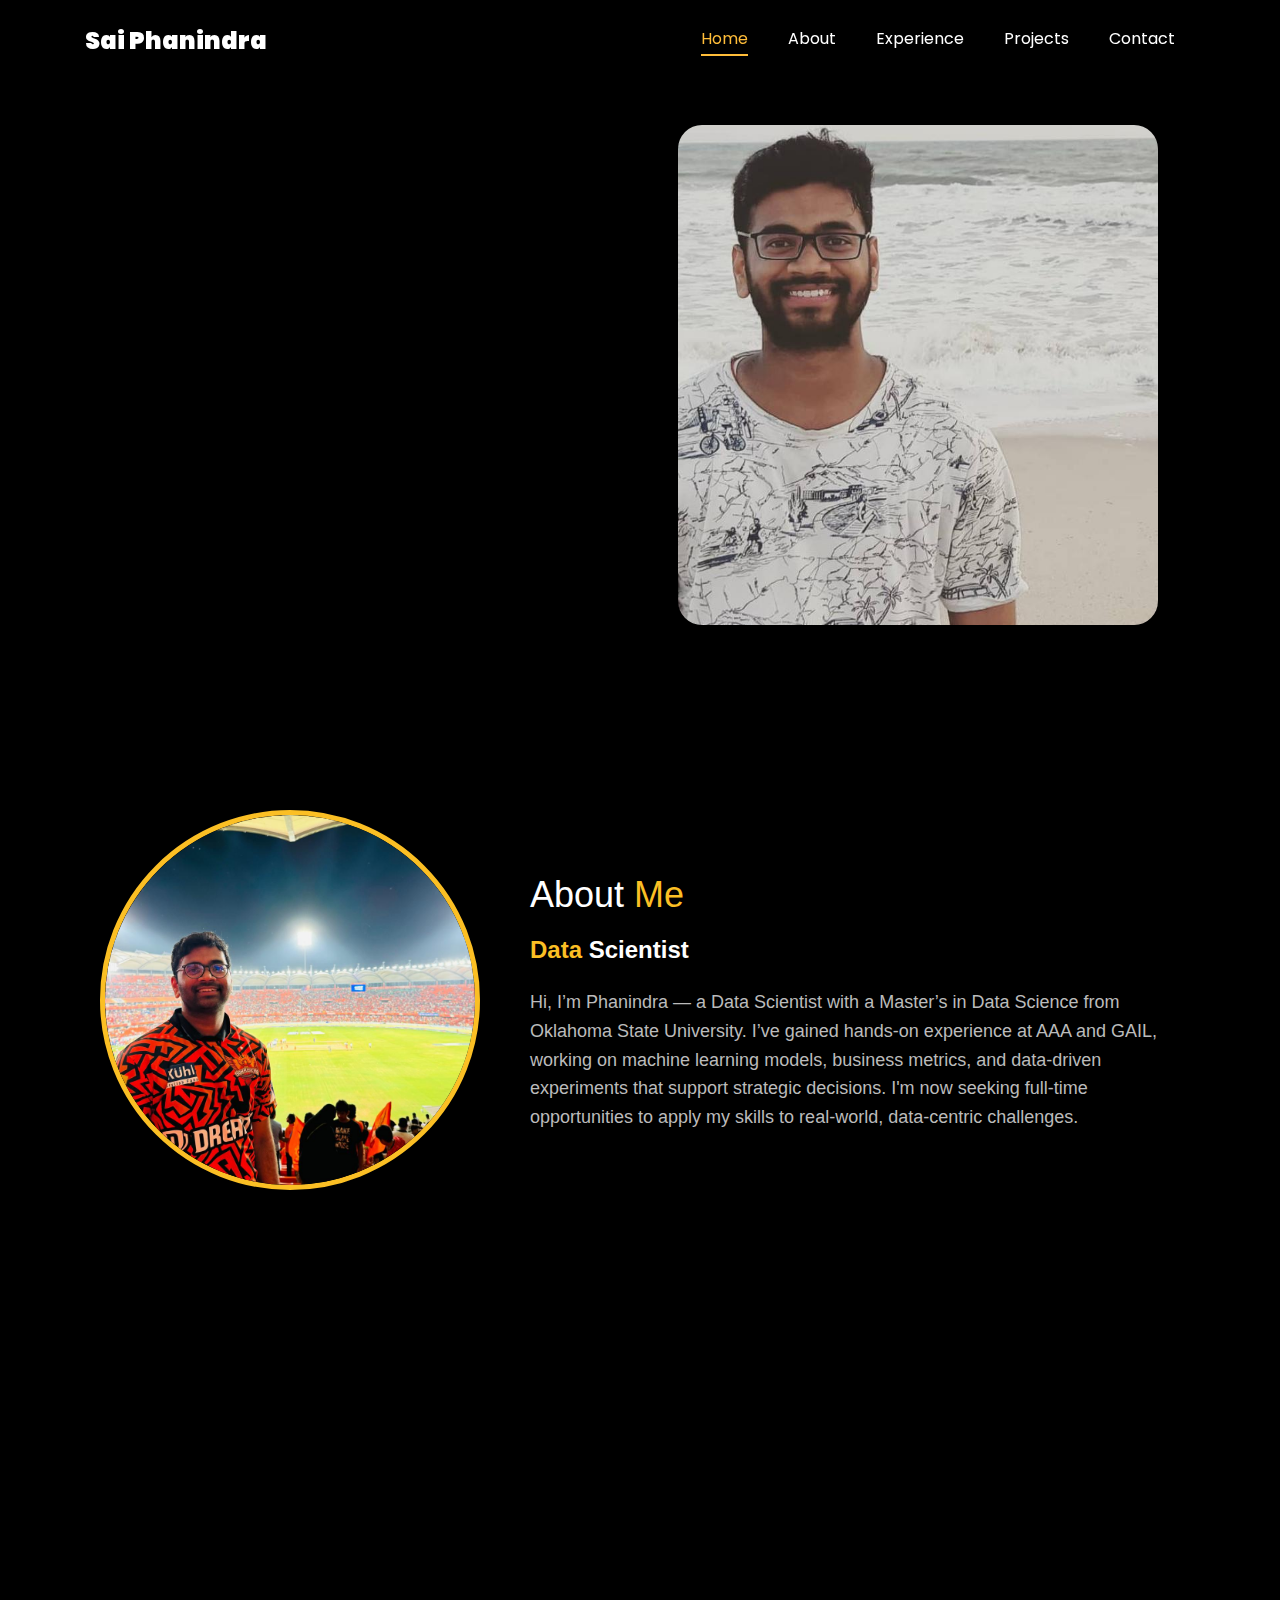
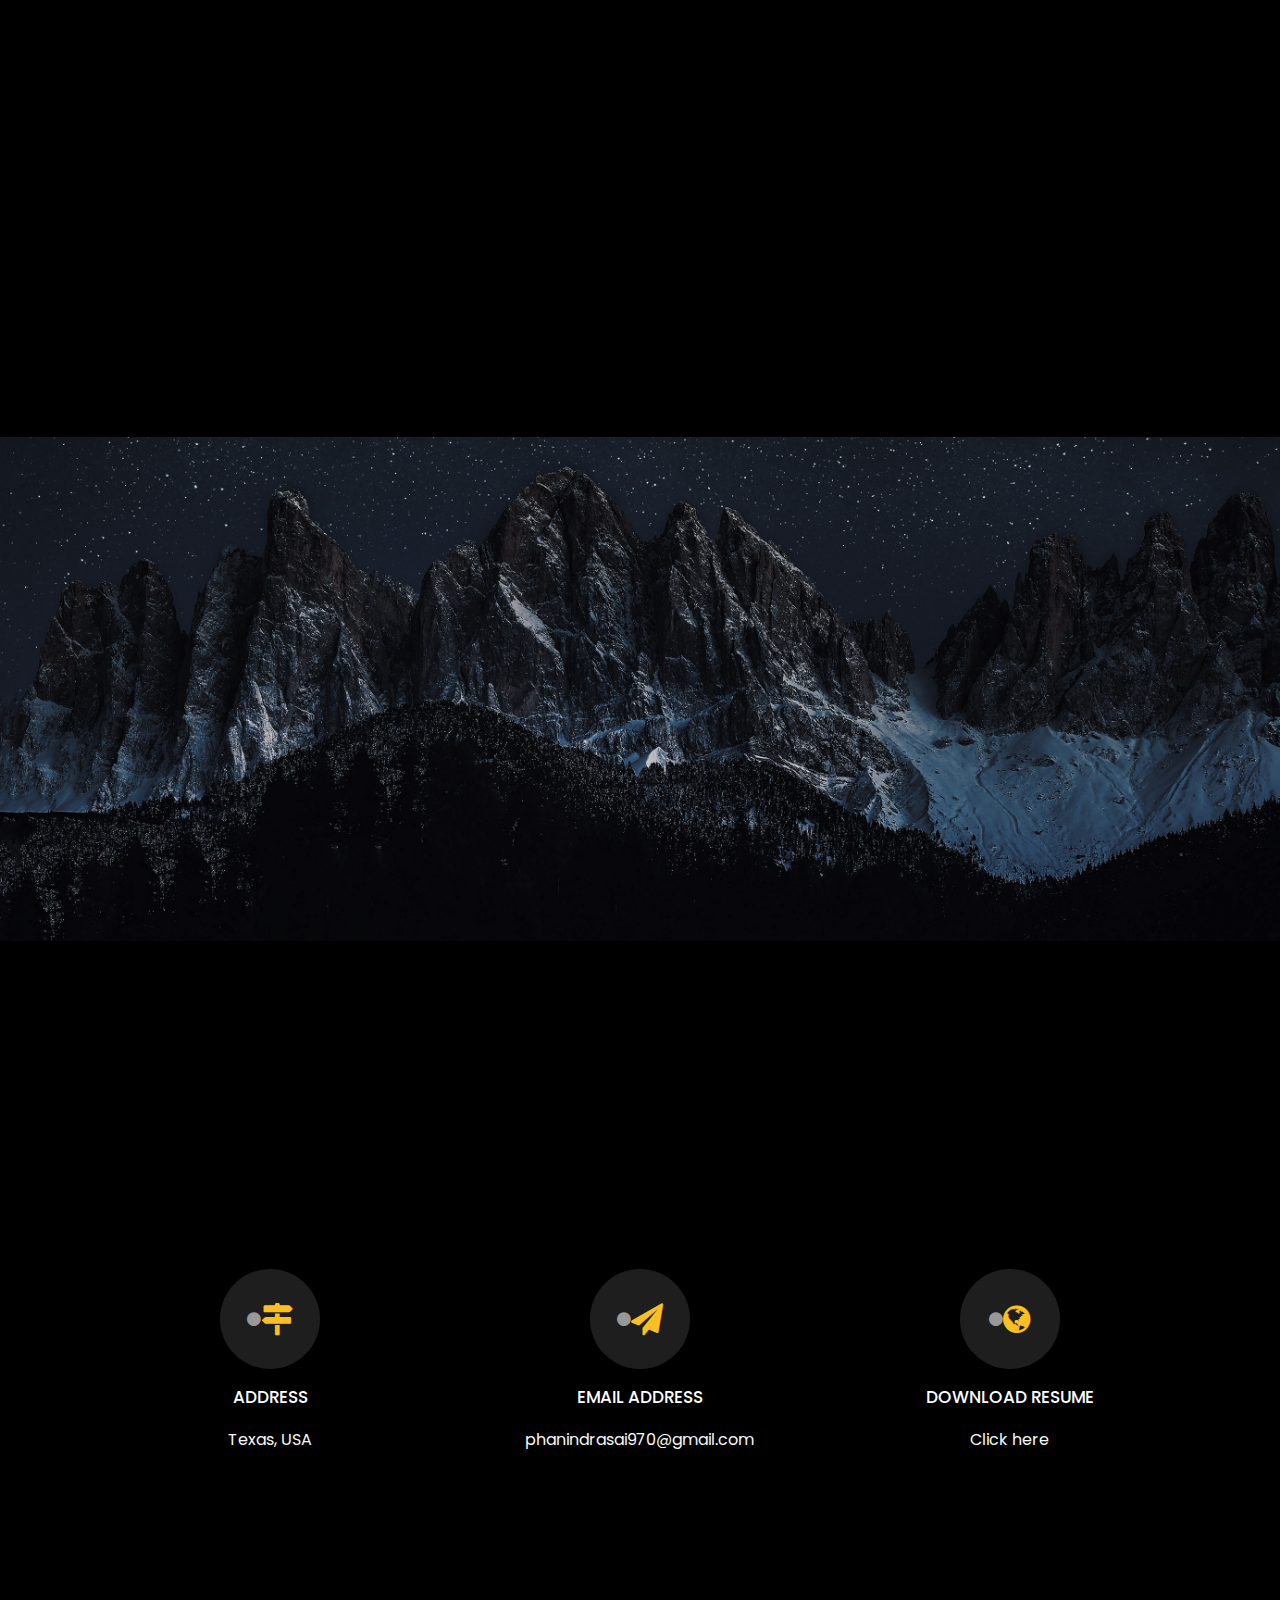
==== commit a56bd35a: "Update index.html" ====
--- a/index.html
+++ b/index.html
@@ -139,175 +139,85 @@
 	    </div>
 	  </nav>
 	  <section id="home-section" class="hero">
-		  <div class="home-slider  owl-carousel">
-	       <div class="slider-item ">
-	      	<div class="overlay"></div>
-	         <div class="container">
-	          <div class="row d-md-flex no-gutters slider-text align-items-end justify-content-end" data-scrollax-parent="true">
-	          	<div class="one-third js-fullheight order-md-last img" style="background-image:url(images/12.png);">
-	          	 <div class="overlay"></div>
-	          	</div>
-		          <div class="one-forth d-flex  align-items-center ftco-animate" data-scrollax=" properties: { translateY: '70%' }">
-		          	<div class="text">
-		          		<span class="subheading">Hey!</span>
-			            <h1 class="mb-4 mt-3">I'm <span>Sai Phanindra</span></h1>
-
-						<!-- Element to contain animated typing -->
-						<span id="typing-animation"></span>
-
-						<script>
-
-						// Initialize the typing animation
-						const typingAnimationElement = document.getElementById('typing-animation');
-
-						// Create an array of typing text
-						const typingTexts = [
-						'Data Analyst',
-						'Data Scientist',
-						// 'Teacher   ',
-						];
-
-						// Create a function to display the typing animation for a given text
-						function playTypingAnimation(text) {
-						// Loop through each character and add it to the element
+		<div class="home-slider owl-carousel">
+		  <div class="slider-item">
+			<div class="overlay"></div>
+			<div class="container">
+			  <div class="row d-md-flex no-gutters slider-text align-items-center" data-scrollax-parent="true">
+	  
+				<!-- TEXT CONTENT (Left Side) -->
+				<div class="col-md-6 d-flex align-items-center ftco-animate">
+				  <div class="text pl-md-5">
+					<span class="subheading">Hey!</span>
+					<h1 class="mb-4 mt-3">I'm <span>Sai Phanindra</span></h1>
+	  
+					<!-- Typing animation -->
+					<span id="typing-animation" class="h4 font-weight-bold d-block mb-3"></span>
+	  
+					<script>
+					  const typingAnimationElement = document.getElementById('typing-animation');
+					  const typingTexts = ['Data Scientist', 'AI Enthusiast'];
+					  function playTypingAnimation(text) {
 						for (let i = 0; i < text.length; i++) {
-							setTimeout(() => {
+						  setTimeout(() => {
 							typingAnimationElement.textContent += text[i];
-							}, i * 100); // Increase the delay to slow down the typing animation
+						  }, i * 100);
 						}
-
-						// Once the animation is complete, reset the text and start over
 						setTimeout(() => {
-							typingAnimationElement.textContent = '';
-							playTypingAnimation(typingTexts[(typingTexts.indexOf(text) + 1) % typingTexts.length]);
+						  typingAnimationElement.textContent = '';
+						  playTypingAnimation(typingTexts[(typingTexts.indexOf(text) + 1) % typingTexts.length]);
 						}, text.length * 150);
-						}
-
-						// Start the typing animation loop
-						playTypingAnimation(typingTexts[0]);
-
-						</script>
-
-						<br>
-						<br>
-			            <h2>Looking for New Grad roles</h2>
-						<!-- <h2 class="d-flex" style="margin-bottom: 0">With over 5 years of experience</h2> -->
-						<!-- <br> -->
-			            <p><a href="https://drive.google.com/file/d/1UcJ2VLspS9d9cb6rFXMe8pgwykJLBk-r/view?usp=sharing" target="_blank" class="btn btn-primary py-3 px-4" target="_blank">Download Resume</a> 
-							<!-- <a href="https://github.com/rishabhnmishra" class="btn btn-white btn-outline-white py-3 px-4">My works</a></p> -->
-		            </div>
-		          </div>
-	        	</div>
-	        </div>
-	      </div>
+					  }
+					  playTypingAnimation(typingTexts[0]);
+					</script>
+	  
+					<h5 class="mt-3">Seeking Full-Time Opportunities in the Data Science Domain | MS Data Science @ OSU | Marketing Data Scientist at AAA | 4+ years of experience | Skilled in Data Science, Machine Learning, Analytics and AI.</h5>
+	  
+					<p class="mt-4">
+					  <a href="https://drive.google.com/file/d/1Lp7OVwl2lzkbNFdeDeFQK5K3ECBitIcd/view?usp=sharing" target="_blank" class="btn btn-primary py-3 px-4">Download Resume</a>
+					</p>
+				  </div>
+				</div>
+	  
+				<!-- IMAGE CONTENT (Right Side) -->
+				<div class="col-md-6 d-flex align-items-center justify-content-center image-wrapper">
+				  <img src="images/13.png" alt="Sai Phanindra" class="profile-image" />
+				</div>
+	  
+			  </div>
+			</div>
+		  </div>
 		</div>
-    </section>
-
-
-
-    <section class="ftco-about img ftco-section ftco-no-pb" id="about-section">
-    	<div class="container">
-			<div class="row">
-				<div class="row d-flex align-items-stretch">
-				<!-- <div class="row d-flex"> -->
-					<div class="col-md-6 col-lg-5 d-flex">
-						<div class="img-about img d-flex align-items-stretch">
-							<div class="overlay">
-								<div class="row">
-									<div class="col-sm-6 col-md-5">
-									  <div class="about-img">
-										<img src="images/about-me.png" class="img-fluid rounded b-shadow-a" alt="">
-									  </div>
-									</div>
-									<!-- Details next to profile image -->
-									<div class="col-sm-6 col-md-7">
-									  <div class="about-info">
-										<p><span class="title-s">Name: </span> <span>Sai Phanindra</span></p>
-										<p><span class="title-s">Job Role: </span> <span>Data Analyst</span></p>
-										<p><span class="title-s">Experience: </span> <span>3 Years</span></p>
-										<p><span class="title-s">Address: </span> <span>USA</span></p>
-									  </div>
-									</div>
-								  </div>
-
-
-
-								<!-- <div class="skill-mf">
-									<p class="title-s">Skills</p>
-									<span>SQL</span> <span class="pull-right">95%</span>
-									<div class="progress">
-										<div class="progress-bar" role="progressbar" style="width: 95%;" aria-valuenow="95" aria-valuemin="0"
-											aria-valuemax="100"></div>
-									</div>
-									
-									<span>PYTHON</span> <span class="pull-right">85%</span>
-									<div class="progress">
-										<div class="progress-bar" role="progressbar" style="width: 85%" aria-valuenow="85" aria-valuemin="0"
-											aria-valuemax="100"></div>
-									</div>
-									
-									<span>Data Visualization</span> <span class="pull-right">90%</span>
-									<div class="progress">
-										<div class="progress-bar" role="progressbar" style="width: 90%" aria-valuenow="90" aria-valuemin="0"
-											aria-valuemax="100"></div>
-									</div>
-									
-									<span>Statistical Analysis</span> <span class="pull-right">85%</span>
-									<div class="progress">
-										<div class="progress-bar" role="progressbar" style="width: 85%" aria-valuenow="85" aria-valuemin="0"
-											aria-valuemax="100"></div>
-									</div>
-									
-									<span>Machine Learning</span> <span class="pull-right">80%</span>
-									<div class="progress">
-										<div class="progress-bar" role="progressbar" style="width: 80%" aria-valuenow="80" aria-valuemin="0"
-											aria-valuemax="100"></div>
-									</div>
-								</div> -->
-							</div>
-						</div>
-					</div>
-					
-					<div class="col-md-6 col-lg-7 pl-lg-5 pb-5">
-						<div class="row justify-content-start pb-3">
-							<div class="col-md-12 heading-section ftco-animate">
-								
-								<h1 class="big">About</h1>
-								<h2 class="mb-4">About Me</h2>
-								
-								<p>With over 3 years of comprehensive experience in the field of data science & analytics, accompanied by a Master's degree in Data Science,
-									I'm proficient in building data pipelines, statistical analysis, hypothesis testing,  &amp; machine learning. 
-									I specialize in transforming complex data into strategic insights and driving innovative business solutions.</p>
-								<ul class="about-info mt-4 px-md-0 px-2">
-									<li class="d-flex"><span>Profile:</span> <span>Data Science &amp; Analytics</span></li>
-									<li class="d-flex"><span>Domain:</span> <span>Marketing, Energy, Oil &amp; Gas</span></li>
-									<li class="d-flex"><span>Education:</span> <span>Master's in Business Analytics &amp; Data Science</span></li>
-									<li class="d-flex"><span>Language:</span> <span>English</span></li>
-									<!-- <li class="d-flex"><span>BI Tools:</span> <span>Tableau, &amp;Microsoft Power BI </span></li> -->
-									<li class="d-flex"><span>Tech Stack:</span> <span>Python, C++, SAS, Pyspark, MySQL, SQL Server  &amp; MongoDB </span></li>
-									<li class="d-flex"><span>BI Tools:</span> <span>Tableau &amp; Microsoft Power BI </span></li>
-									<li class="d-flex"><span>Cloud Tech:</span> <span>AWS, Azure &amp; GCP </span></li>
-									<li class="d-flex"><span>Certifications:</span> <span>Tableau Desktop Specialist, AWS Cloud Practitioner</span></li>
-									
-								</ul>
-							</div>
-						</div>
-
-
-						<!-- <div class="counter-wrap ftco-animate d-flex mt-md-3">
-							<div class="text">
-								<p class="mb-4">
-									<span class="number" data-number="30">0</span> <span>+</span>
-									<span>&nbsp; Projects completed</span>
-								</p>
-								<p><a href="https://www.linkedin.com/in/rishabhnmishra/" class="btn btn-primary py-3 px-3">LinkedIn</a></p>
-							</div>
-						</div> -->
-					</div>
-				</div>
-			</div>
+	  </section>
+
+
+	  <section id="about-section" class="about-section">
+		<div class="about-container">
+		  <div class="about-image">
+			<img src="images/14.png" alt="Sai Phanindra">
+		  </div>
+		  <div class="about-text">
+			<h2>About <span>Me</span></h2>
+			<h3><span>Data</span> Scientist</h3>
+			<p>
+				Hi, I’m Phanindra — a Data Scientist with a Master’s in Data Science from Oklahoma State University. 
+				I’ve gained hands-on experience at AAA and GAIL, working on machine learning models, business metrics, and data-driven experiments that support strategic decisions.
+				 I'm now seeking full-time opportunities to apply my skills to real-world, data-centric challenges.
+
+
+			</p>
+		  </div>
 		</div>
-    </section>
+	  </section>
+	  
+
+
+
+	  
+	  
+
+
+
 
 	
     <!-- <section class="ftco-section ftco-no-pb" id="resume-section"> -->
@@ -357,13 +267,15 @@
 				<div class="col-md-5">
 					<div class="resume-wrap ftco-animate">
 						<span class="date">AAA Auto Club Group, USA</span>
-						<h2>Data Scientist(Capstone Project)</h2>
+						<h2>Data Scientist Co-op</h2>
 						<span class="position">Oct 2023-Mar 2024</span>
 						<p class="mt-4">The Auto Club Group (ACG) is an insurance company in US providing roadside assistance, insurance, travel to over 13 Million members. 
 							<ul>
-								<li>Developed an XGBoost classification model for direct mail campaigns to identify customers that will subscribe & achieved a recall of 0.75, and boosted campaign ROI by 73%.</li>
+								<li>Drove $500K revenue growth in P&C insurance & improved agent productivity by building XGBoost model
+									(AUC = 0.84) on Databricks to score 22M leads, enabling agents to prioritize  prospects.</li>
 								<li style="list-style-type: none;">&nbsp;</li>
-								<li>Designed a Customer Acquisition tool using Tableau that provides the target customer list based on available marketing budget.</li>
+								<li>Built a multi-channel prediction model using Random Forest and deployed using Azure ML, to optimize routing
+									of travel leads across 5 channels boosting engagement by 22%.</li>
 								<!-- <li>Delivered recommendations on ideal customer profile by identifying key factors influencing membership conversion through extensive EDA.</li> -->
 							</ul>
 						</p>
@@ -374,13 +286,14 @@
 				<div class="col-md-5">
 					<div class="resume-wrap ftco-animate">
 						<span class="date">GAIL INDIA Limited, India</span>
-						<h2>Data Analyst</h2>
+						<h2>Data Scientist</h2>
 						<span class="position">Dec 2020 - June 2023</span>
 						<p class="mt-4">GAIL (India) Limited, India’s Largest Natural Gas Company, involved in natural gas transmission, marketing and processing and E&P. 
 							<ul>
-								<li>Developed E2E automated ETL data pipelines using AWS Lambda, S3, Athena, and Glue for processing high volumes of supply chain data resulting in 20% reduction in processing time.</li>
+								<li>Implemented predictive maintenance solutions leveraging machine learning models, reducing equipment downtime by 25% through early detection of potential failures.</li>
 								<li style="list-style-type: none;">&nbsp;</li>
-								<li>Improved project milestone monitoring by 15% through data reporting and visualization of project metrics, KPIs, and cost management using Tableau.</li>
+								<li>Created and managed 6+ interactive analytical dashboards with KPI reports using Tableau leading to 45%
+									improvement in decision-making and enhanced stakeholder insights.</li>
 								<!-- <li>Analyzed data and enhanced system performance by realizing $12K in cost savings by optimizing the operational strategies of large equipment using SQL and Python.</li> -->
 							</ul>
 						</p>
@@ -440,6 +353,21 @@
           </div>
         </div>
         <div class="row d-flex">
+			<div class="col-md-4 d-flex ftco-animate">
+				<div class="blog-entry justify-content-end">
+				<a href="https://github.com/PHANINDRA25/Click-Fraud-Detection-for-Digital-Ads/tree/master" target="_blank"class="block-20 zoom-effect" style="background-image: url('images/click_fraud.png');">
+				</a>
+				<div class="text mt-3 float-right d-block">
+  
+				  <h3 class="heading"><a href="https://github.com/PHANINDRA25/Click-Fraud-Detection-for-Digital-Ads/tree/master" target="_blank">Click Fraud Detection for Digital Advertising</a></h3>
+				  <p>An end-to-end ML project designed to detect click fraud in digital advertising using PySpark and Azure Databricks. The pipeline incorporates MLOps best practices using MLflow and an inference pipeline for model predictions.</p>
+				  
+				  <p><strong>Models/Skills</strong> : Pyspark, Databricks, MLFlow, HyperOpt</p>
+				</div>
+			  </div>
+			</div>
+
+
           <div class="col-md-4 d-flex ftco-animate">
           	<div class="blog-entry justify-content-end">
               <a href="https://github.com/PHANINDRA25/Best-Gym-Location" target="_blank"class="block-20 zoom-effect" style="background-image: url('images/gym.jpg');">
@@ -447,12 +375,27 @@
               <div class="text mt-3 float-right d-block">
 
                 <h3 class="heading"><a href="https://github.com/PHANINDRA25/Best-Gym-Location" target="_blank">Finding the best location to open a Gym</a></h3>
-                <p>Identified the optimal location for a new gym in the city by implementing a data-driven methodology.</p>
-				<p><strong>Tools</strong> : Python, Foursquare API, REST APIs</p>
-				<p><strong>Models/Libraries</strong> : KNN algorithm, Clustering, Pandas, Plotly, Numpy</p>
+                <p>A location optimization model for a new gym using clustering algorithms and real-world data acquired through third-party APIs.</p>
+				
+				<p><strong>Models/Skills</strong> : Customer Segmentation, Clustering models, REST APIs</p>
               </div>
             </div>
           </div>
+		  <div class="col-md-4 d-flex ftco-animate">
+			<div class="blog-entry justify-content-end">
+			<a href="https://github.com/PHANINDRA25/Hotel-inspection-result-prediction" target="_blank"class="block-20 zoom-effect" style="background-image: url('images/hotel.jpg');">
+			</a>
+			<div class="text mt-3 float-right d-block">
+
+			  <h3 class="heading"><a href="https://github.com/PHANINDRA25/Hotel-inspection-result-prediction" target="_blank">Hotel Inspection Outcome prediction using Machine Learning</a></h3>
+			  <p>A Predictive model to determine inspection outcomes by executing all key stages of the machine learning lifecycle—including data cleaning, feature engineering, exploratory analysis, model selection and evaluation.</p>
+			  
+			  <p><strong>Models/Skills</strong> : Scikit-learn, Data Cleaning, Data Exploration , Model Evaluation </p>
+			</div>
+		  </div>
+		</div>
+		<div class="w-100 d-none d-md-block"></div>
+
           <div class="col-md-4 d-flex ftco-animate">
           	<div class="blog-entry justify-content-end">
               <a href="https://github.com/PHANINDRA25/Commentary-Generator-using-LLMs" target="_blank" class="block-20 zoom-effect" style="background-image: url('images/llms.jpg');">
@@ -480,10 +423,8 @@
             </div>
           </div>
         </div>
-	<br>
-		<!-- added justify-content-center to center align the last two projects -->
 		<div class="row d-flex justify-content-center">  
-			<div class="col-md-4 d-flex ftco-animate">
+			<!-- <div class="col-md-4 d-flex ftco-animate">
 				<div class="blog-entry justify-content-end">
 				<a href="https://public.tableau.com/app/profile/venkat.sai.phanindra.anagam/viz/AnalysisonH1BVisafilings2021-23/Story1" target="_blank" class="block-20 zoom-effect" style="background-image: url('images/usa.jpg');">
 				</a>
@@ -496,7 +437,12 @@
 				</div>
 			  </div>
 			</div>
-			<div class="col-md-4 d-flex ftco-animate">
+			<div class="w-100 d-none d-md-block"></div> -->
+
+	<br>
+		<!-- added justify-content-center to center align the last two projects -->
+
+			<!-- <div class="col-md-4 d-flex ftco-animate">
 				<div class="blog-entry justify-content-end">
 				<a href="https://github.com/PHANINDRA25/Sports-Retail-Revenue-Optimization-" target="_blank" class="block-20 zoom-effect" style="background-image: url('images/sports.jpg');">
 				</a>
@@ -508,7 +454,7 @@
 				  <p><strong>Skills</strong> : Critical Thinking, Business Acumen </p>
 				</div>
 			  </div>
-			</div>
+			</div> -->
 		 </div>
 	  </div>
     </section>
@@ -577,44 +523,43 @@
             <p>Below are the details to reach out to me!</p>
           </div>
         </div>
-
-        <div class="row d-flex contact-info mb-5">
-          <div class="col-md-6 col-lg-3 d-flex ftco-animate">
-          	<div class="align-self-stretch box p-4 text-center">
-          		<div class="icon d-flex align-items-center justify-content-center">
-          			<span class="icon-map-signs"></span>
-          		</div>
-          		<h3 class="mb-4">Address</h3>
-	            <p>Texas, USA</p>
-	          </div>
-          </div>
-          <div class="col-md-6 col-lg-3 d-flex ftco-animate">
-          	<div class="align-self-stretch box p-4 text-center">
-          		<div class="icon d-flex align-items-center justify-content-center">
-          			<span class="icon-phone2"></span>
-          		</div>
-          		<h3 class="mb-4">Contact Number</h3>
-	            <p><a href="tel://4052691784">+ 1 405 269 1784</a></p>
-	          </div>
-          </div>
-          <div class="col-md-6 col-lg-3 d-flex ftco-animate">
-          	<div class="align-self-stretch box p-4 text-center">
-          		<div class="icon d-flex align-items-center justify-content-center">
-          			<span class="icon-paper-plane"></span>
-          		</div>
-          		<h3 class="mb-4">Email Address</h3>
-	            <p><a href="mailto:phanindraanagam@gmail.com">phanindraanagam@gmail.com</a></p>
-	          </div>
-          </div>
-          <div class="col-md-6 col-lg-3 d-flex ftco-animate">
-          	<div class="align-self-stretch box p-4 text-center">
-          		<div class="icon d-flex align-items-center justify-content-center">
-          			<span class="icon-globe"></span>
-          		</div>
-          		<h3 class="mb-4">Download Resume</h3>
-	            <p><a href="https://forms.gle/XwcTGsNhqLWyRSpC8" target="_blank">Click here</a></p>
-	          </div>
-          </div>
+		<div class="container">
+			<div class="row contact-info justify-content-center text-center">
+			  <!-- Address -->
+			  <div class="col-md-6 col-lg-4 d-flex align-items-stretch mb-4">
+				<div class="box p-4 w-100">
+				  <div class="icon-circle mb-3">
+					<span class="icon-map-signs"></span>
+				  </div>
+				  <h3 class="mb-3 text-uppercase">Address</h3>
+				  <p class="text-light">Texas, USA</p>
+				</div>
+			  </div>
+		  
+			  <!-- Email -->
+			  <div class="col-md-6 col-lg-4 d-flex align-items-stretch mb-4">
+				<div class="box p-4 w-100">
+				  <div class="icon-circle mb-3">
+					<span class="icon-paper-plane"></span>
+				  </div>
+				  <h3 class="mb-3 text-uppercase">Email Address</h3>
+				  <p><a href="mailto:phanindrasai970@gmail.com" class="text-light">phanindrasai970@gmail.com</a></p>
+				</div>
+			  </div>
+		  
+			  <!-- Resume -->
+			  <div class="col-md-6 col-lg-4 d-flex align-items-stretch mb-4">
+				<div class="box p-4 w-100">
+				  <div class="icon-circle mb-3">
+					<span class="icon-globe"></span>
+				  </div>
+				  <h3 class="mb-3 text-uppercase">Download Resume</h3>
+				  <p><a href="https://drive.google.com/file/d/1Lp7OVwl2lzkbNFdeDeFQK5K3ECBitIcd/view?usp=sharing" target="_blank" class="text-light">Click here</a></p>
+				</div>
+			  </div>
+			</div>
+		  </div>
+		  
 
 		  <div class="container">
 			<br>
@@ -671,4 +616,4 @@
   <script src="js/main.js"></script>
     
   </body>
-</html>+</html>
--- a/css/style.css
+++ b/css/style.css
@@ -9750,3 +9750,127 @@
   100% {
     stroke-dasharray: 89, 200;
     stroke-dashoffset: -136px; } }
+
+.image-wrapper {
+      padding: 2rem;
+      text-align: center;
+  }
+  
+.profile-image {
+      width: 100%;
+      max-width: 480px;
+      height: 500px;
+      border-radius: 24px;
+      object-fit: cover;
+      box-shadow: 0 8px 30px rgba(0, 0, 0, 0.15);
+  }
+  
+@media (max-width: 768px) {
+      .image-wrapper {
+          padding: 1.5rem 0;
+          justify-content: center !important;
+      }
+  
+      .profile-image {
+          width: 80%;
+          max-width: 300px;
+      }
+  }
+
+  .about-section {
+    background-color: #000; /* black background */
+    color: #fff;
+    padding: 60px 20px;
+    font-family: 'Segoe UI', sans-serif;
+  }
+  
+  .about-container {
+    display: flex;
+    flex-wrap: wrap;
+    align-items: center;
+    justify-content: center;
+    gap: 50px;
+    max-width: 1200px;
+    margin: 0 auto;
+  }
+  
+.about-image img {
+    width: 380px;
+    height: 380px;
+    border-radius: 50%;
+    object-fit: cover;
+    border: 5px solid #fbbf24; /* amber/yellow border */
+  }
+  
+.about-text h2 {
+    font-size: 36px;
+    margin-bottom: 10px;
+  }
+  
+.about-text h2 span {
+    color: #fbbf24; /* match your theme (amber) */
+  }
+  
+.about-text h3 {
+    font-size: 24px;
+    margin-bottom: 20px;
+  }
+  
+.about-text h3 span {
+    color: #fbbf24;
+  }
+  
+.about-text p {
+    font-size: 18px;
+    line-height: 1.6;
+    max-width: 650px;
+
+
+  }
+
+  .icon-circle {
+    width: 100px;
+    height: 100px;
+    background: #1e1e1e;
+    border-radius: 50%;
+    display: flex;
+    align-items: center;
+    justify-content: center;
+    margin: 0 auto;
+  }
+  
+  .icon-circle span {
+    font-size: 32px;
+    color: #fbbf24; /* Amber */
+  }
+  
+  .box {
+    background-color: transparent;
+    border: none;
+  }
+  
+  h3 {
+    color: #fff;
+    font-weight: 600;
+  }
+  
+  p {
+    margin: 0;
+    color: #bbb;
+  }
+  
+  a {
+    text-decoration: none;
+  }
+  
+  a:hover {
+    text-decoration: underline;
+  }
+  
+  
+  
+
+  
+
+  
+  
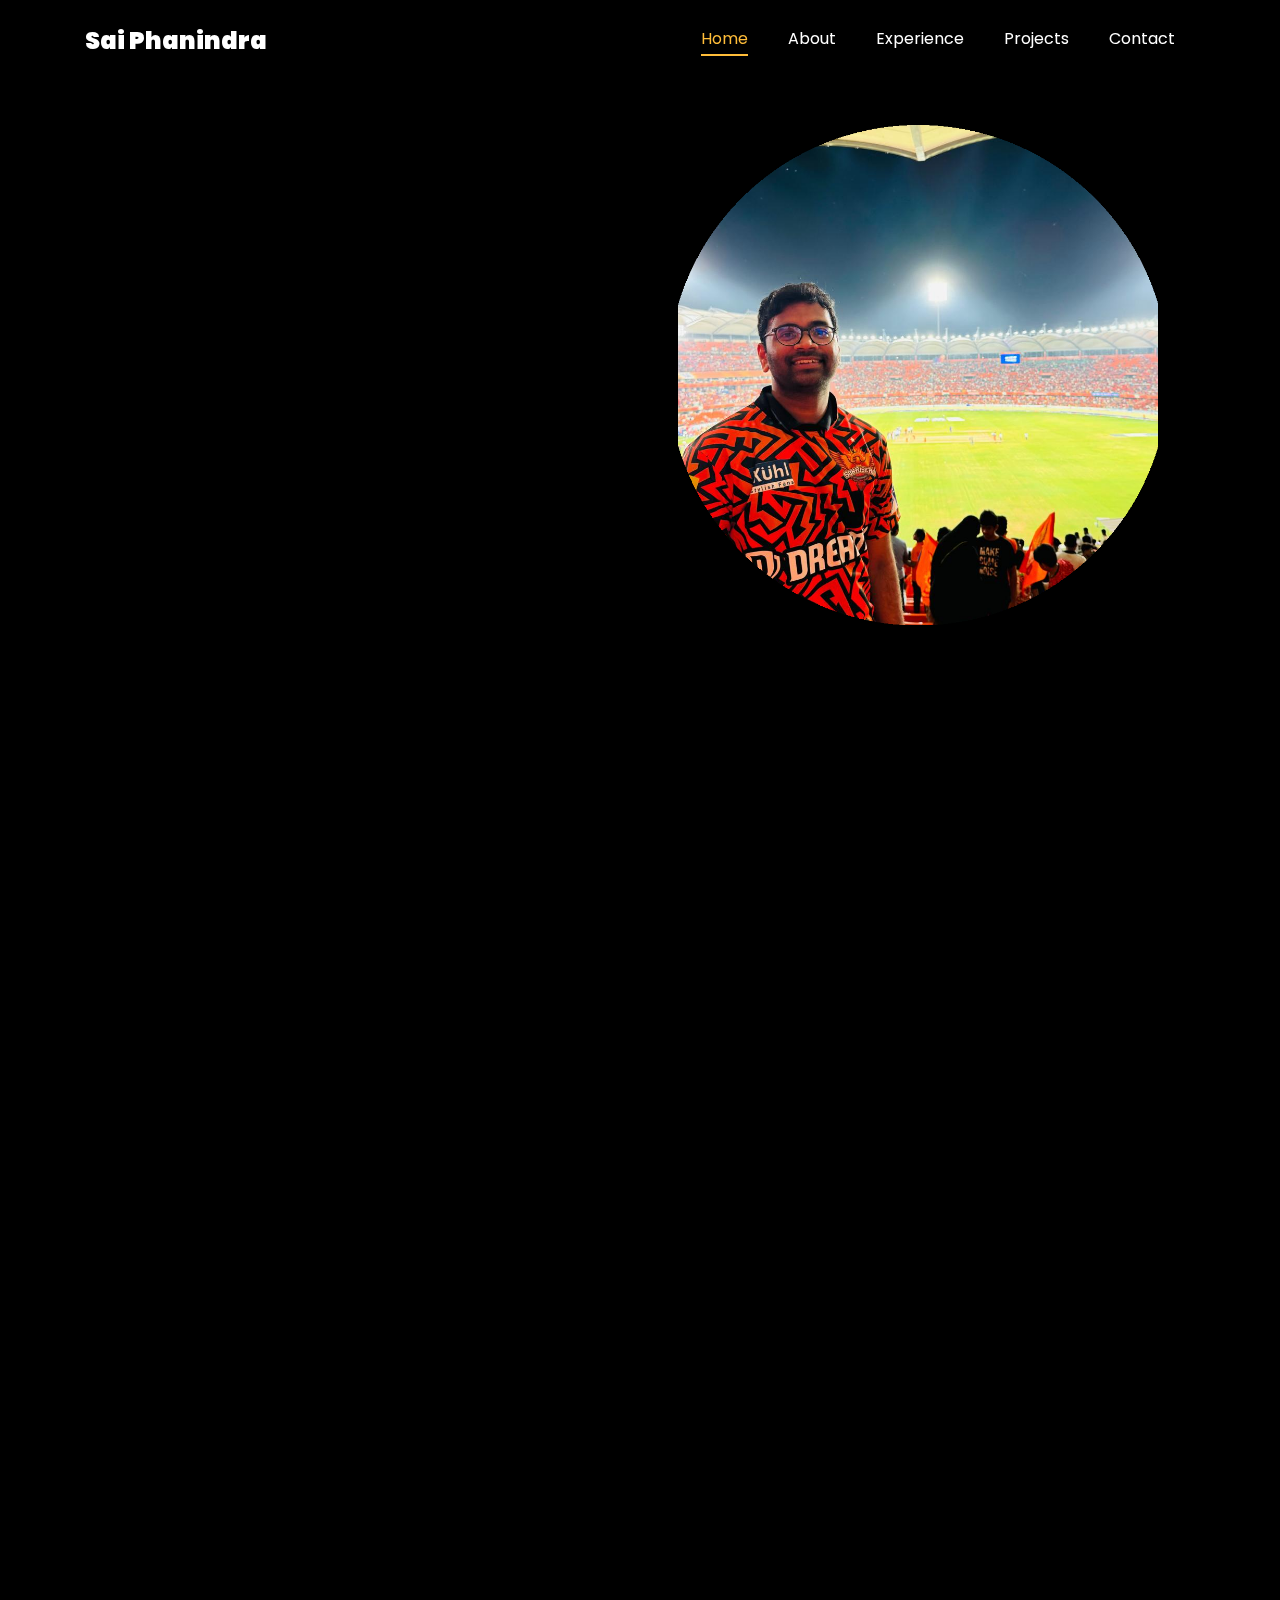
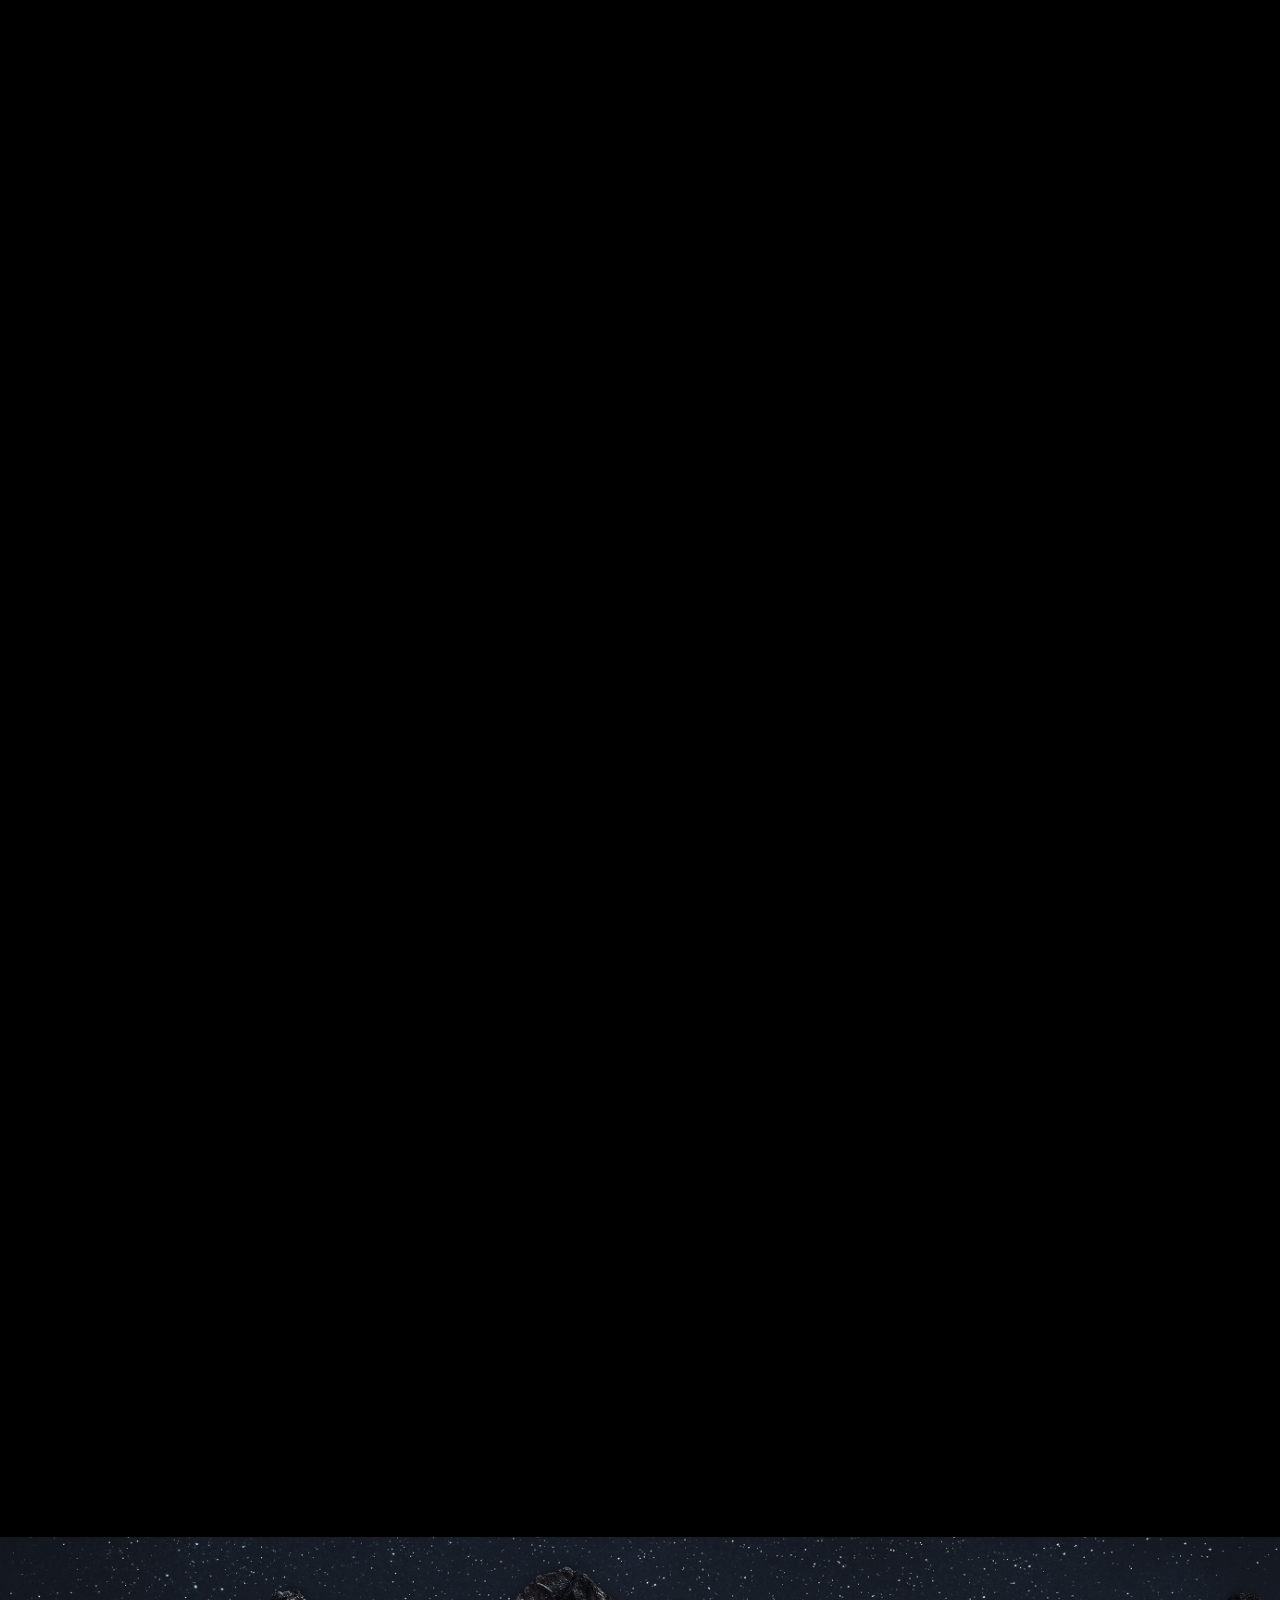
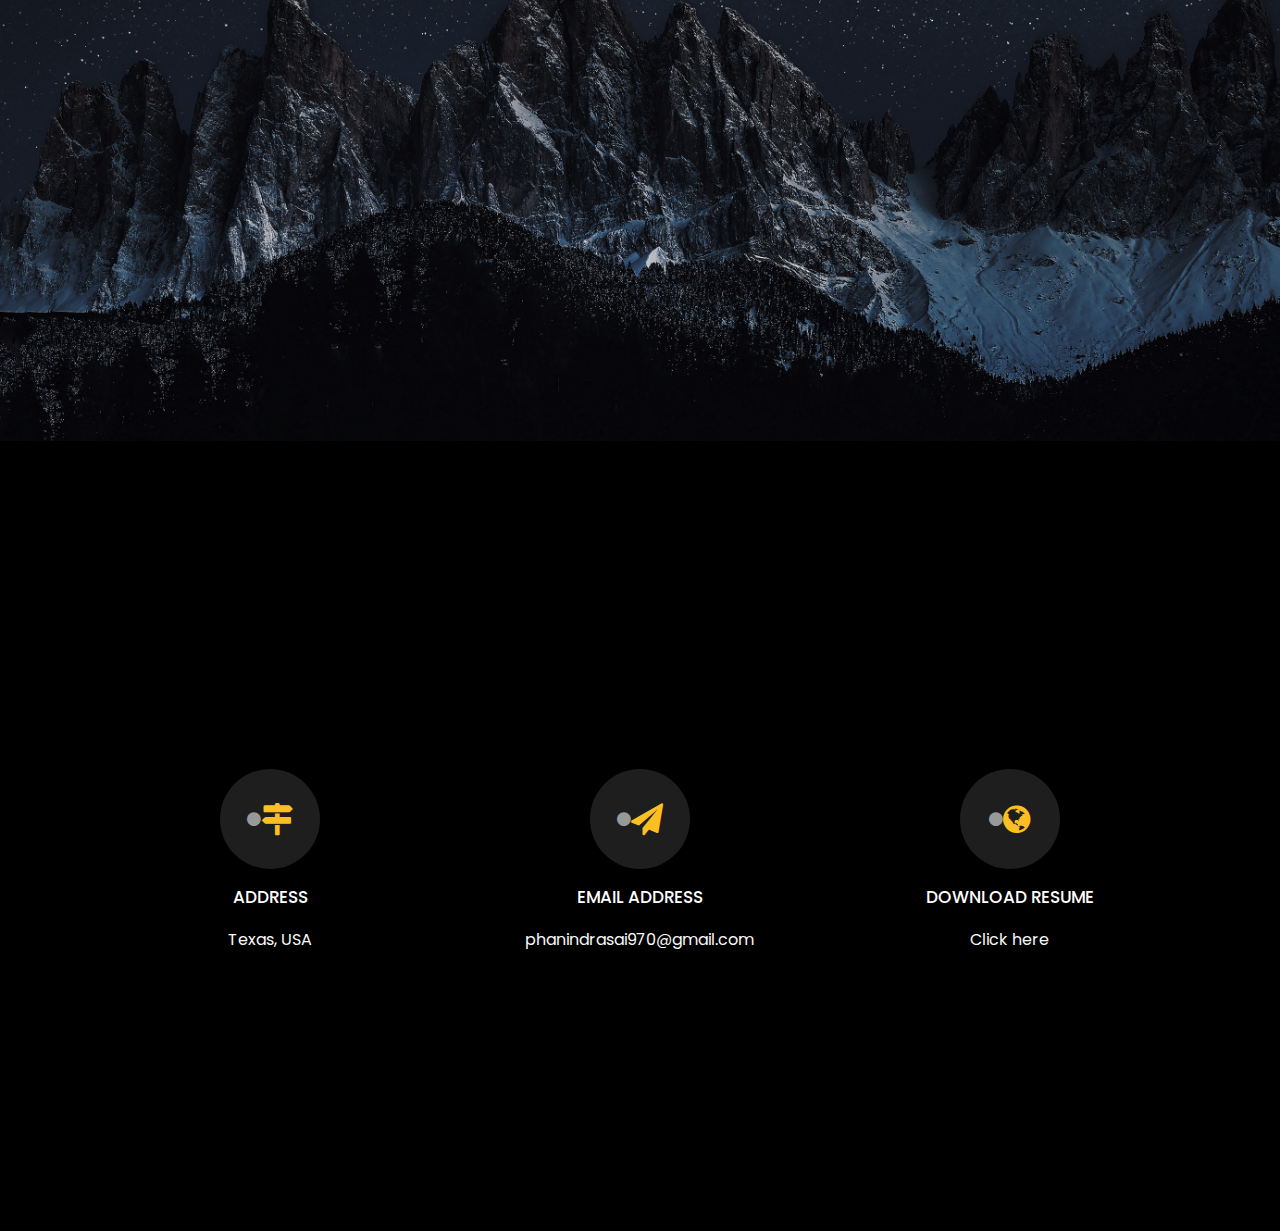
==== commit 42bde56b: "Update index.html" ====
--- a/index.html
+++ b/index.html
@@ -181,7 +181,7 @@
 	  
 				<!-- IMAGE CONTENT (Right Side) -->
 				<div class="col-md-6 d-flex align-items-center justify-content-center image-wrapper">
-				  <img src="images/13.png" alt="Sai Phanindra" class="profile-image" />
+				  <img src="images/14.png" alt="Sai Phanindra" class="profile-image" />
 				</div>
 	  
 			  </div>
@@ -191,7 +191,7 @@
 	  </section>
 
 
-	  <section id="about-section" class="about-section">
+<!-- 	  <section id="about-section" class="about-section">
 		<div class="about-container">
 		  <div class="about-image">
 			<img src="images/14.png" alt="Sai Phanindra">
@@ -208,7 +208,7 @@
 			</p>
 		  </div>
 		</div>
-	  </section>
+	  </section> -->
 	  
 
 
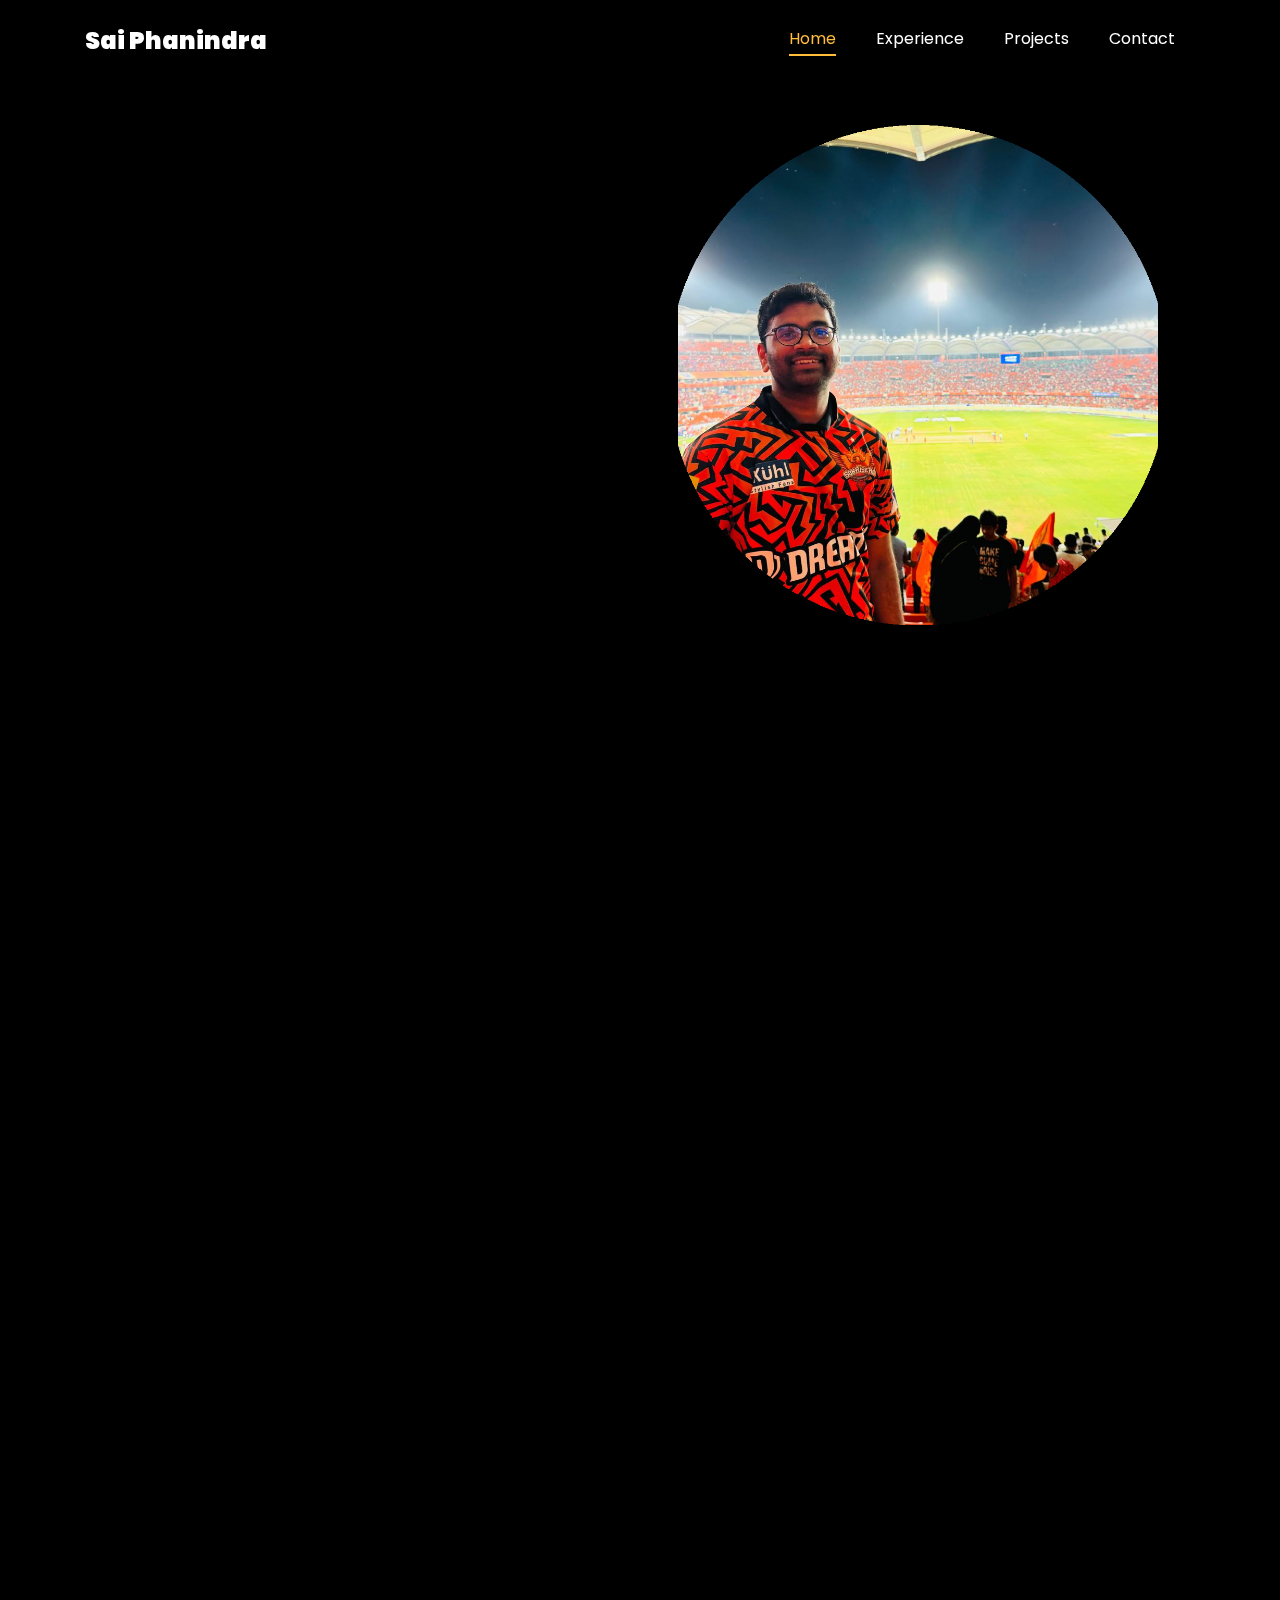
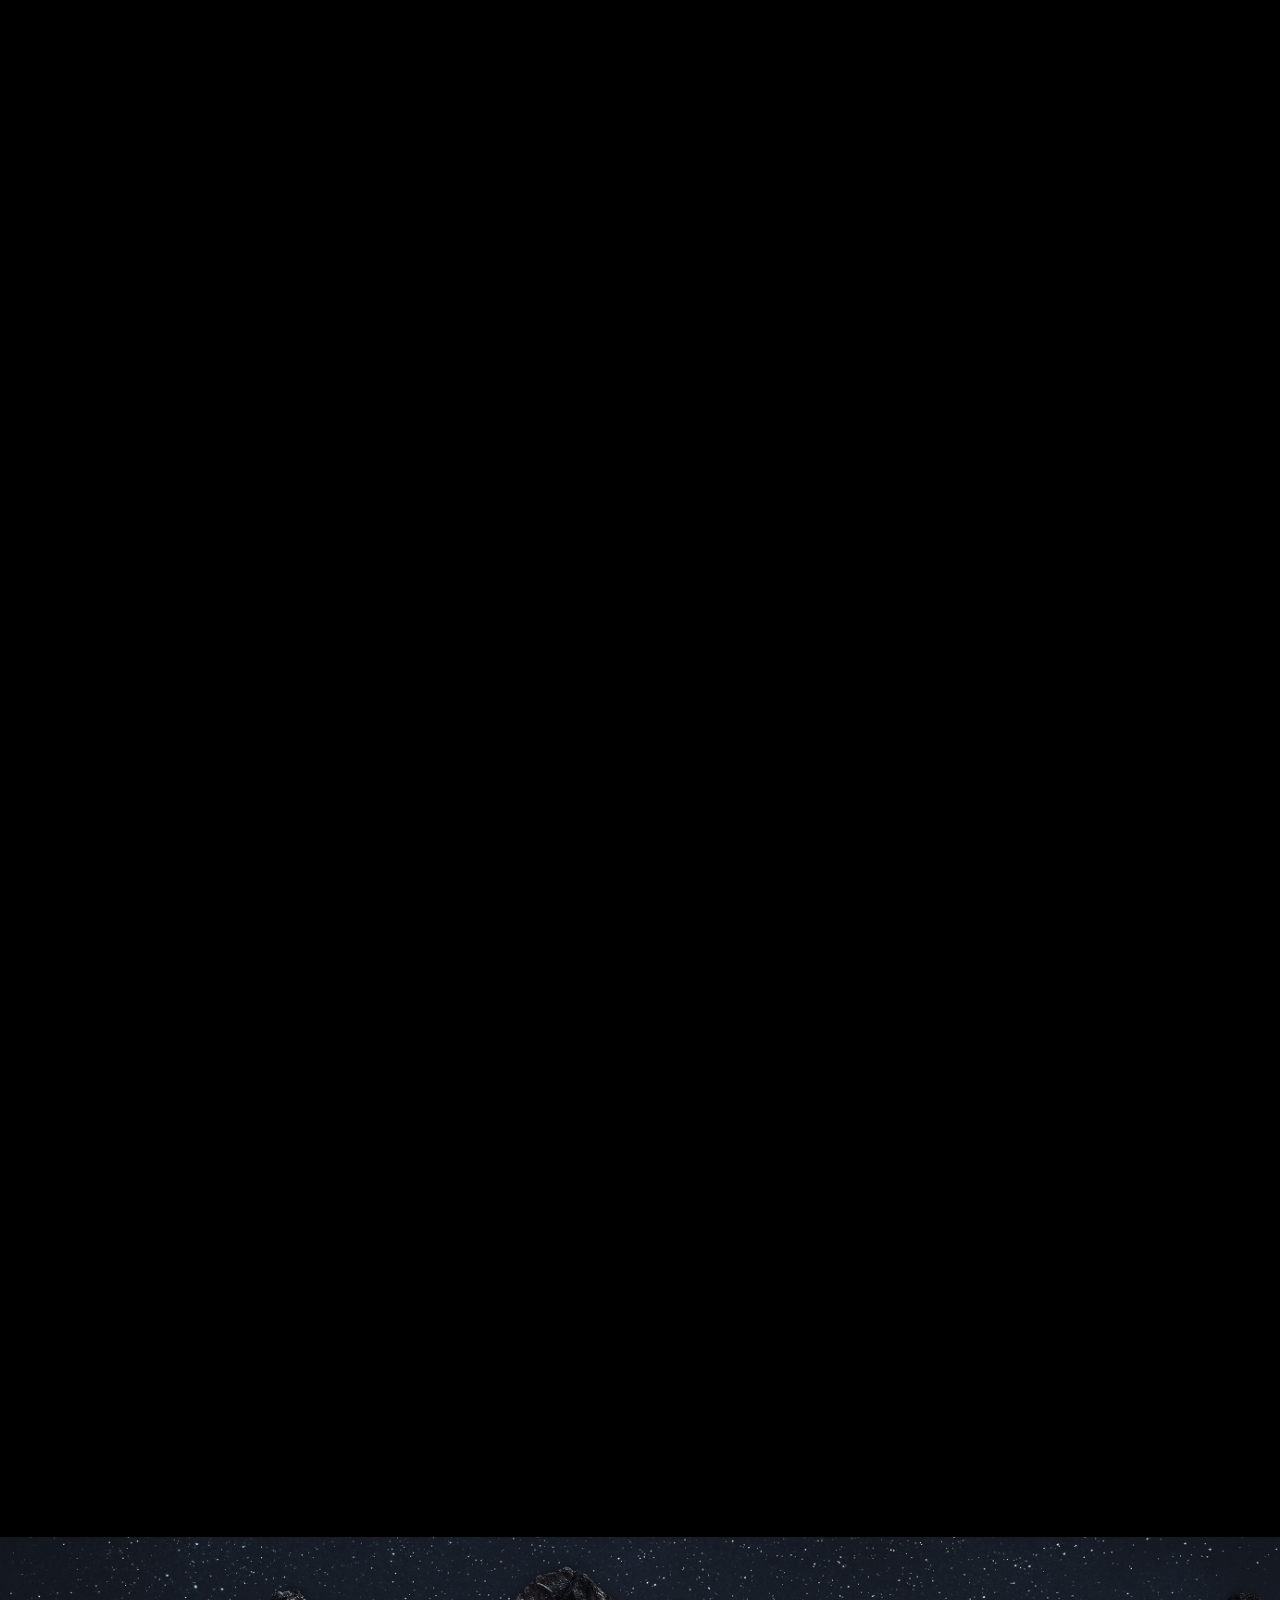
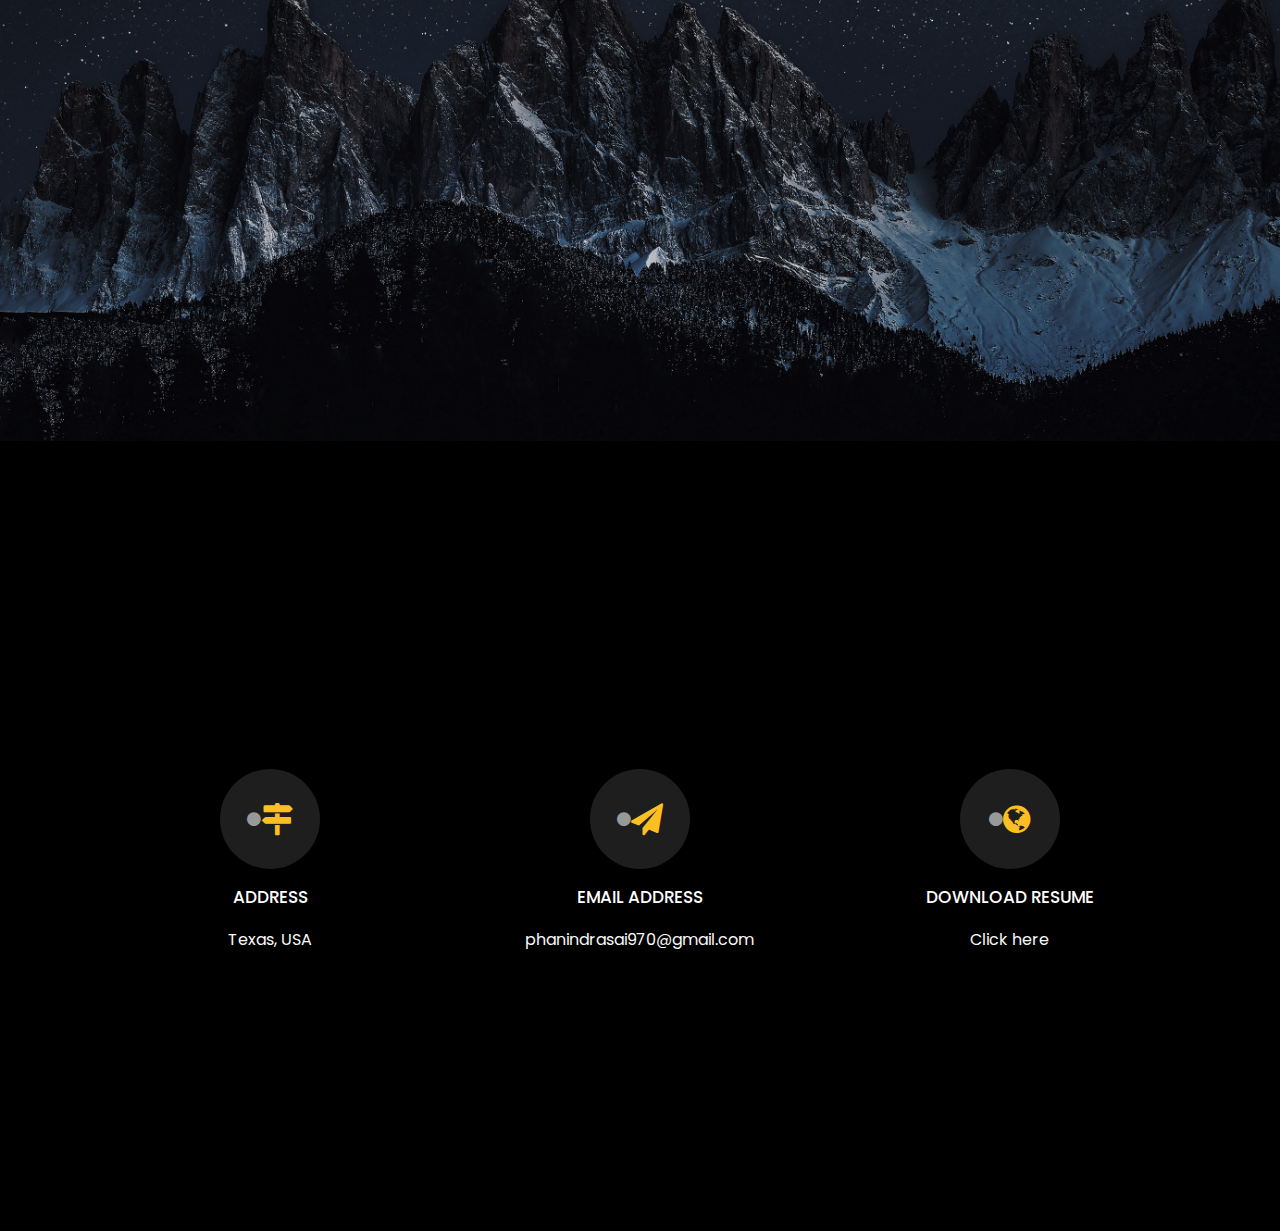
==== commit 8a5b6cd9: "Update index.html" ====
--- a/index.html
+++ b/index.html
@@ -130,7 +130,7 @@
 	      <div class="collapse navbar-collapse" id="ftco-nav">
 	        <ul class="navbar-nav nav ml-auto">
 	          <li class="nav-item"><a href="#home-section" class="nav-link"><span>Home</span></a></li>
-	          <li class="nav-item"><a href="#about-section" class="nav-link"><span>About</span></a></li>
+<!-- 	          <li class="nav-item"><a href="#about-section" class="nav-link"><span>About</span></a></li> -->
 	          <li class="nav-item"><a href="#Experience-section" class="nav-link"><span>Experience</span></a></li>
 	          <li class="nav-item"><a href="#project-section" class="nav-link"><span>Projects</span></a></li>
 	          <li class="nav-item"><a href="#contact-section" class="nav-link"><span>Contact</span></a></li>
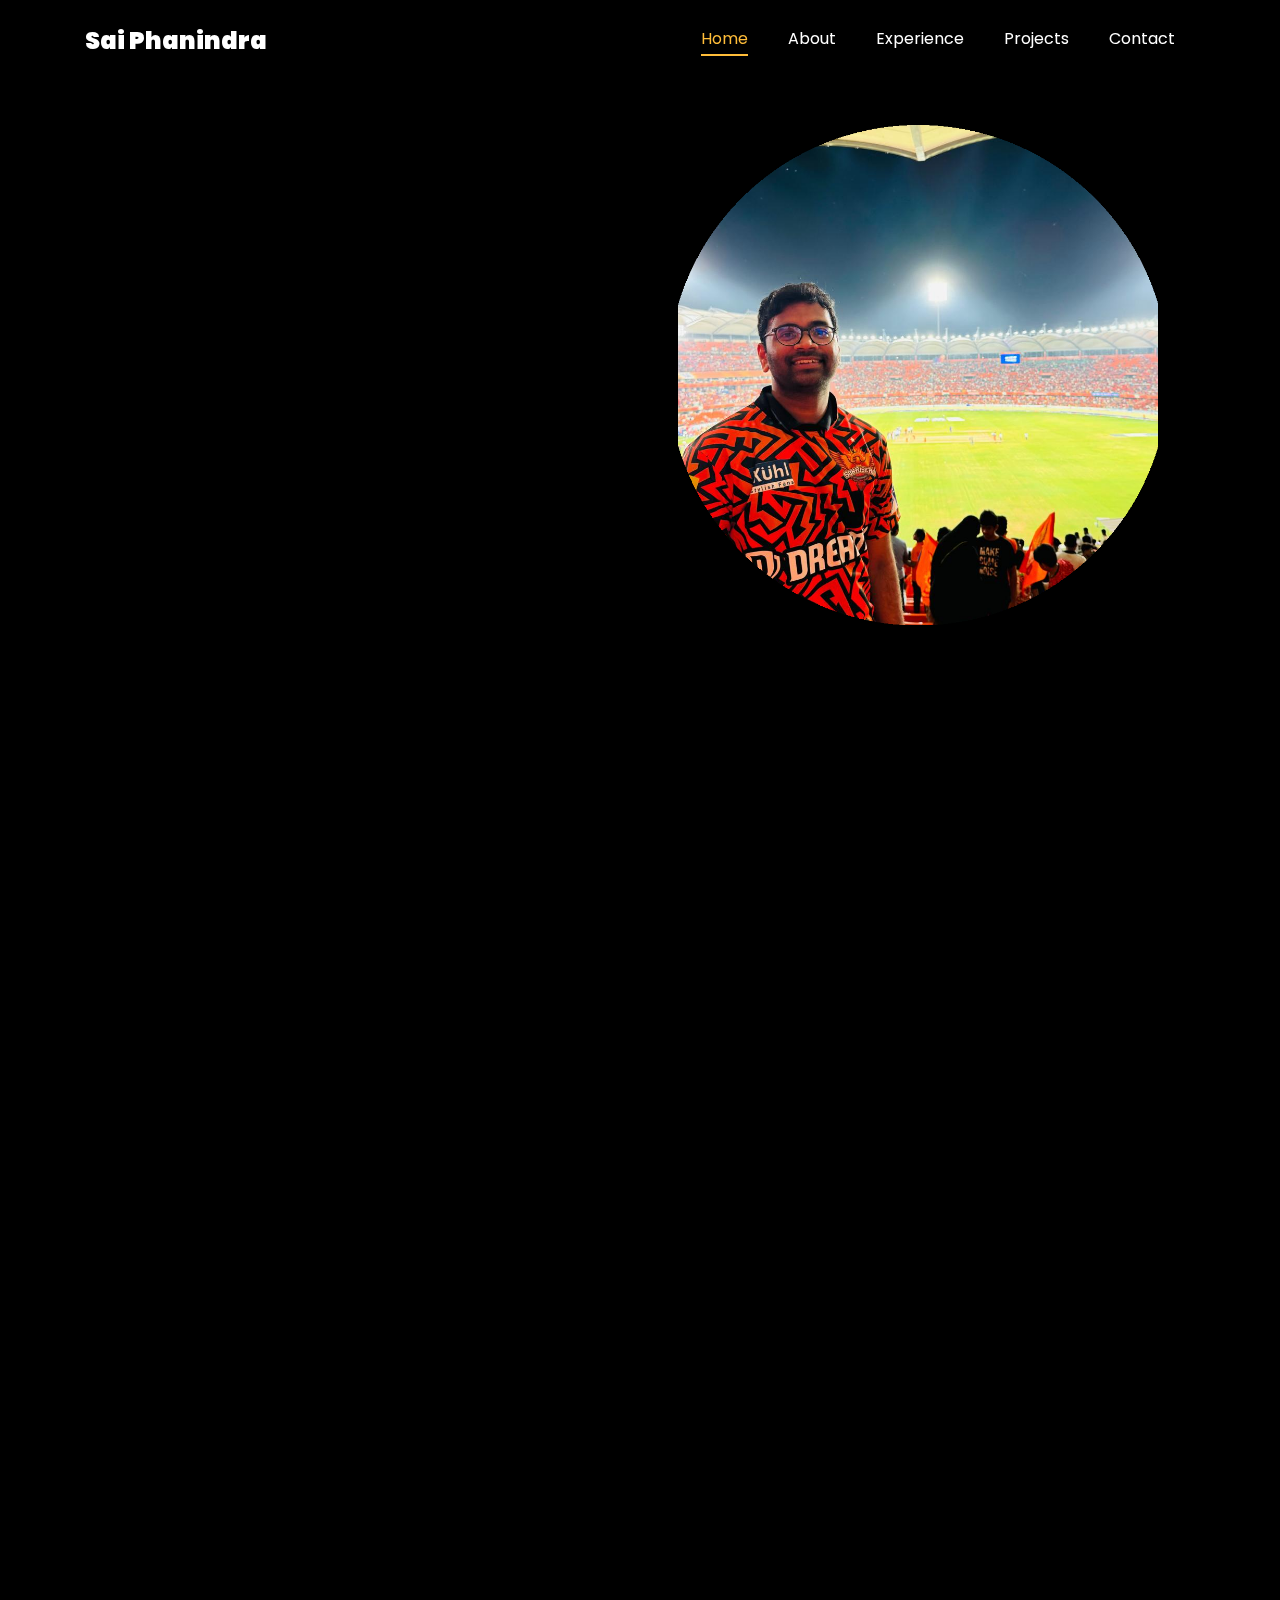
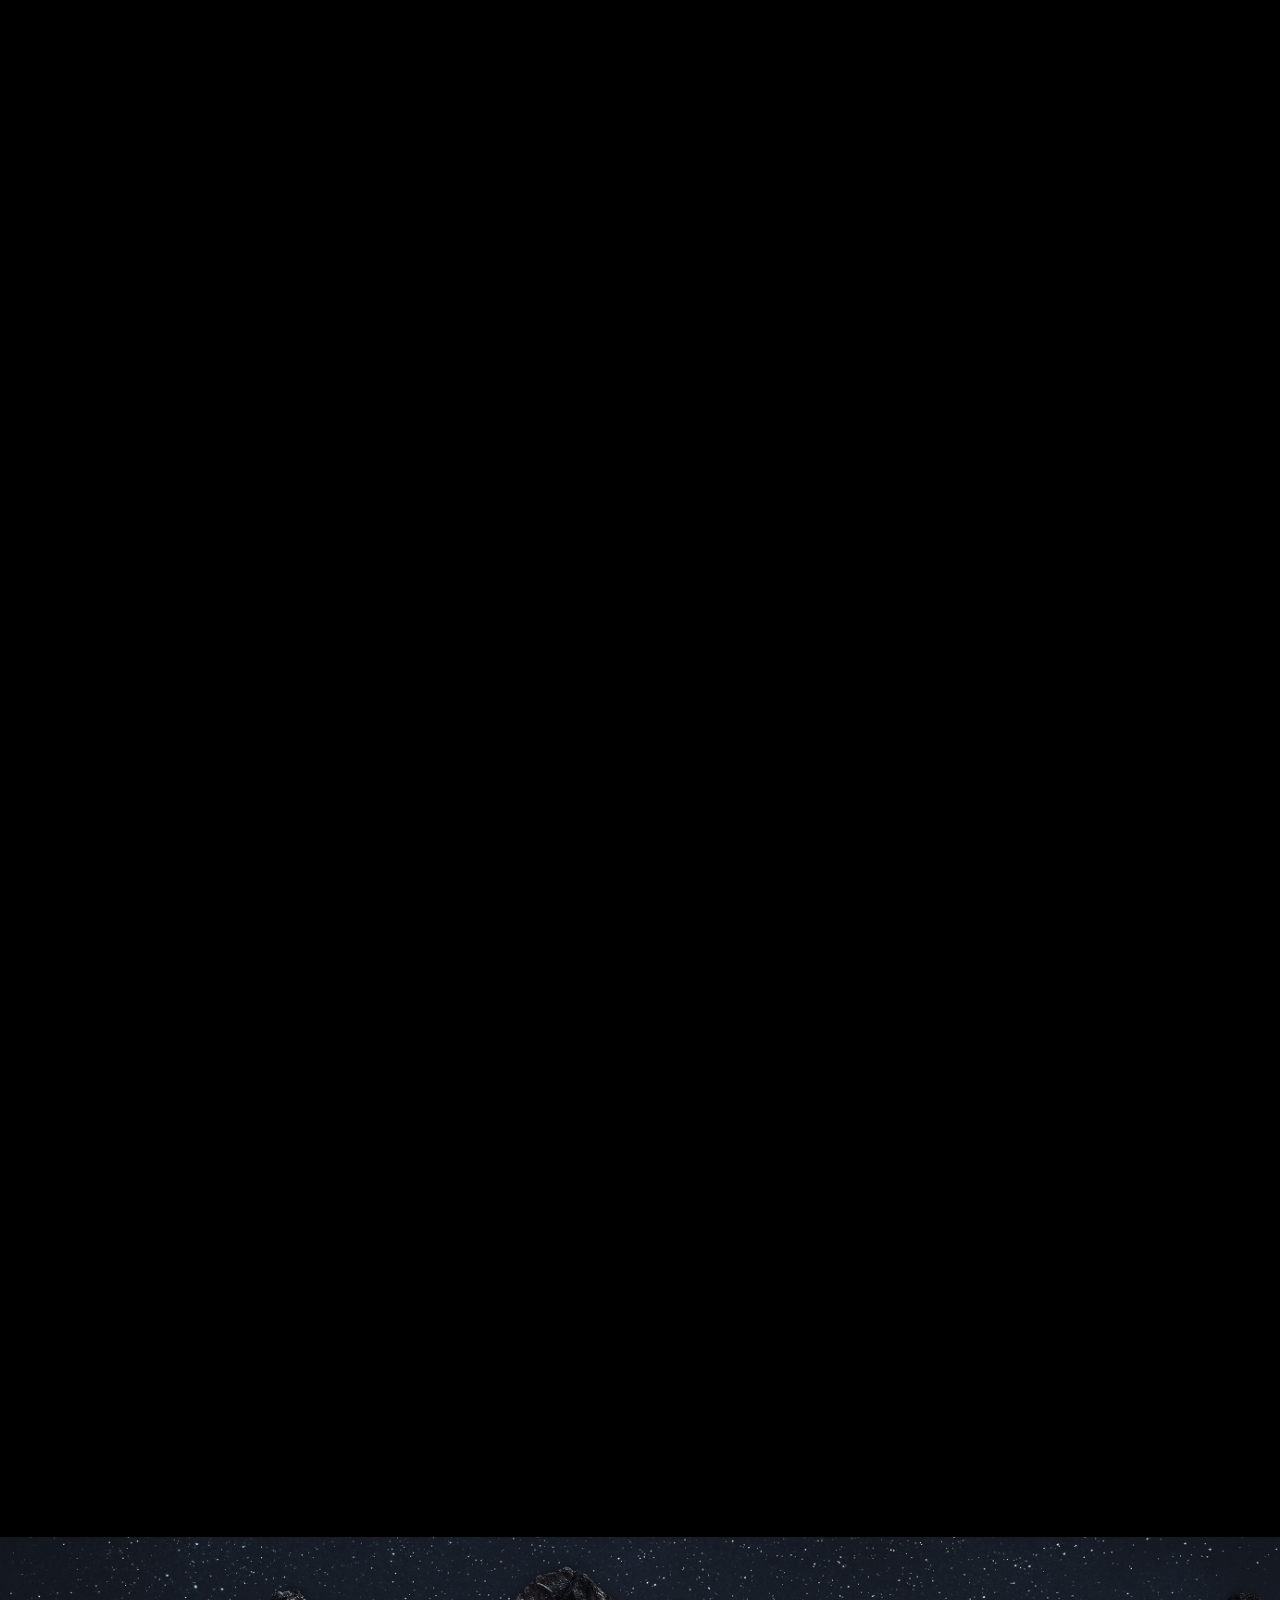
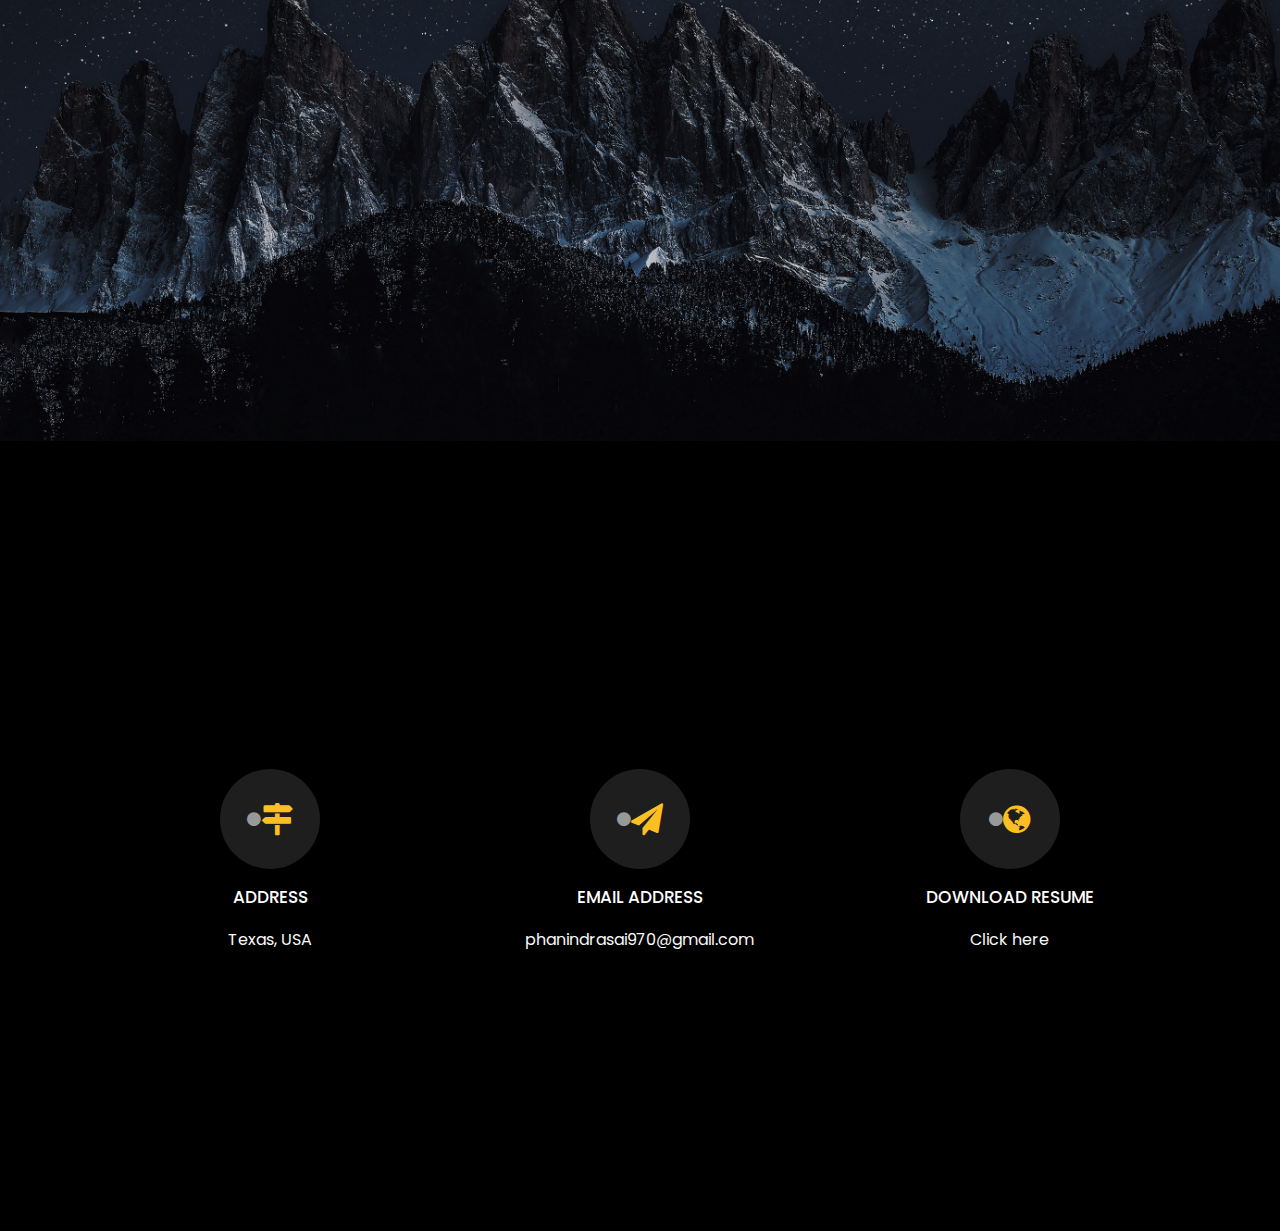
==== commit ae1090fd: "Update index.html" ====
--- a/index.html
+++ b/index.html
@@ -130,7 +130,7 @@
 	      <div class="collapse navbar-collapse" id="ftco-nav">
 	        <ul class="navbar-nav nav ml-auto">
 	          <li class="nav-item"><a href="#home-section" class="nav-link"><span>Home</span></a></li>
-<!-- 	          <li class="nav-item"><a href="#about-section" class="nav-link"><span>About</span></a></li> -->
+	          <li class="nav-item"><a href="#about-section" class="nav-link"><span>About</span></a></li>
 	          <li class="nav-item"><a href="#Experience-section" class="nav-link"><span>Experience</span></a></li>
 	          <li class="nav-item"><a href="#project-section" class="nav-link"><span>Projects</span></a></li>
 	          <li class="nav-item"><a href="#contact-section" class="nav-link"><span>Contact</span></a></li>
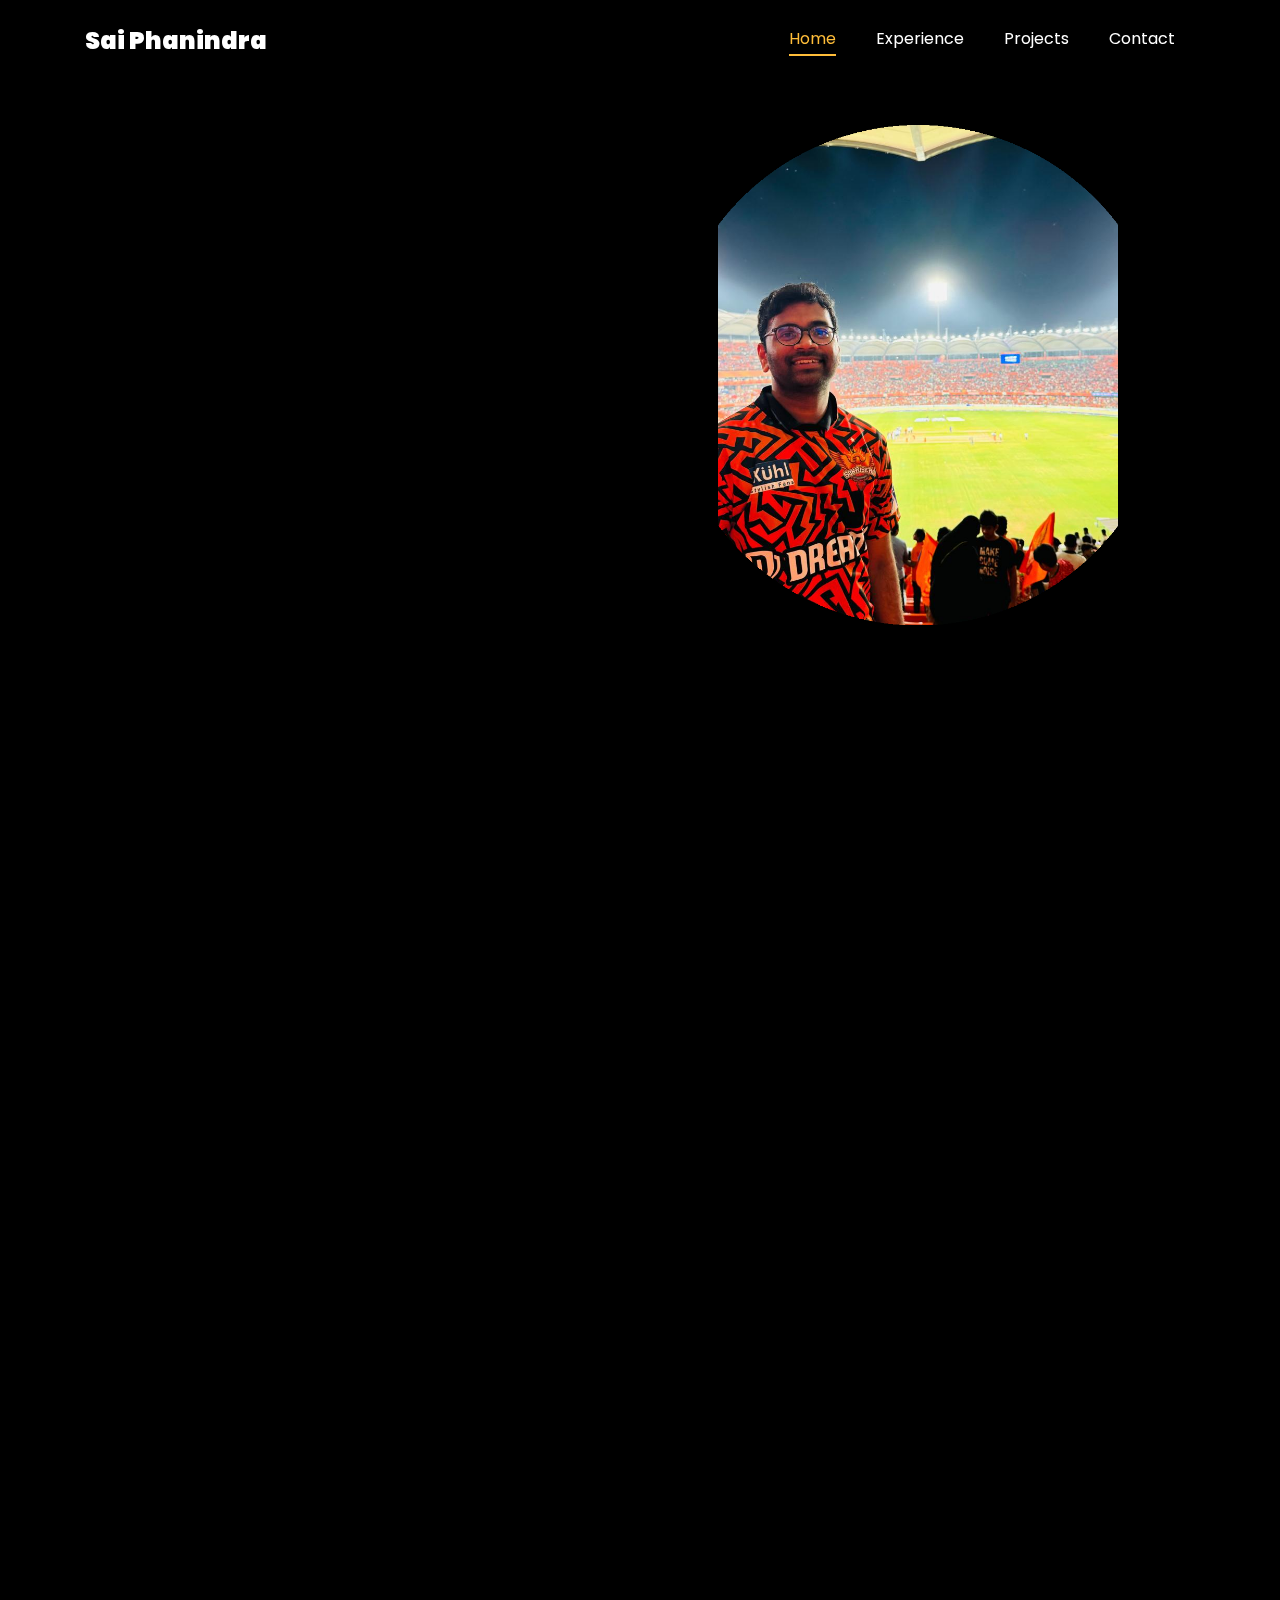
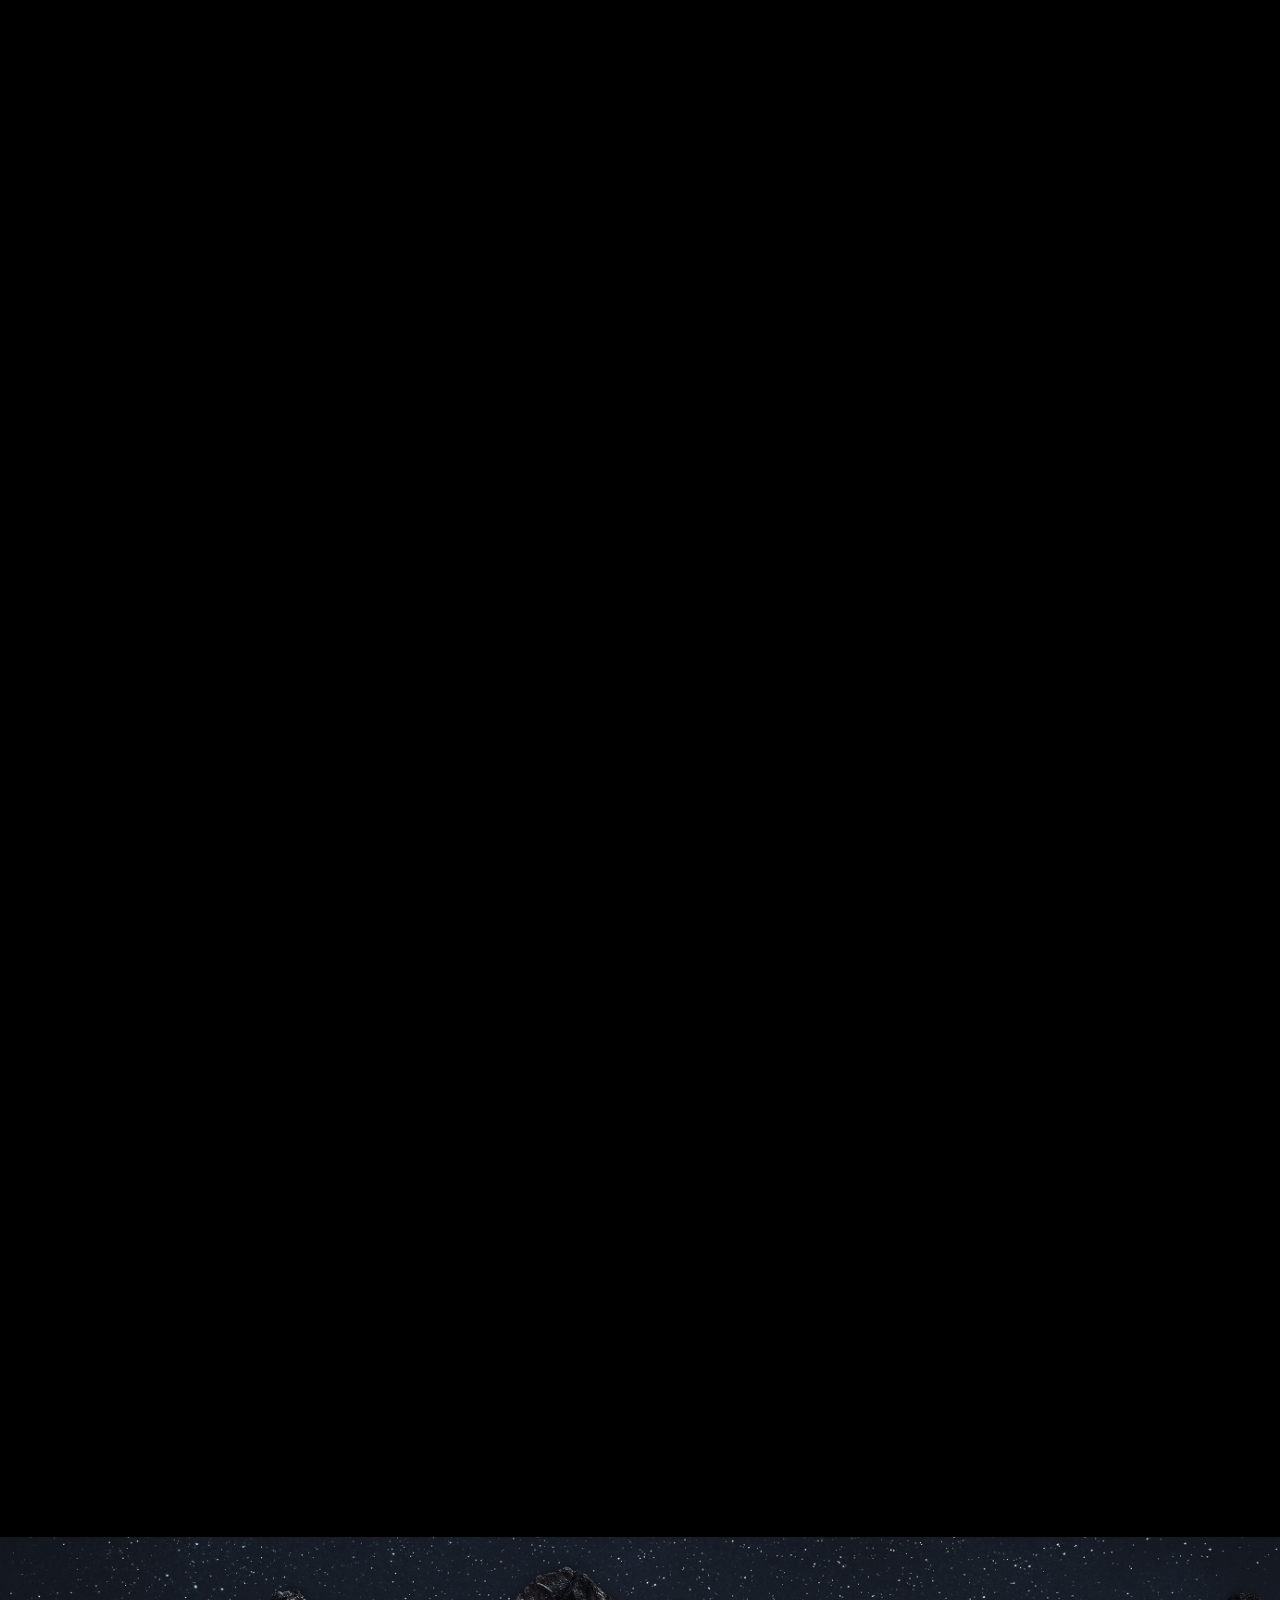
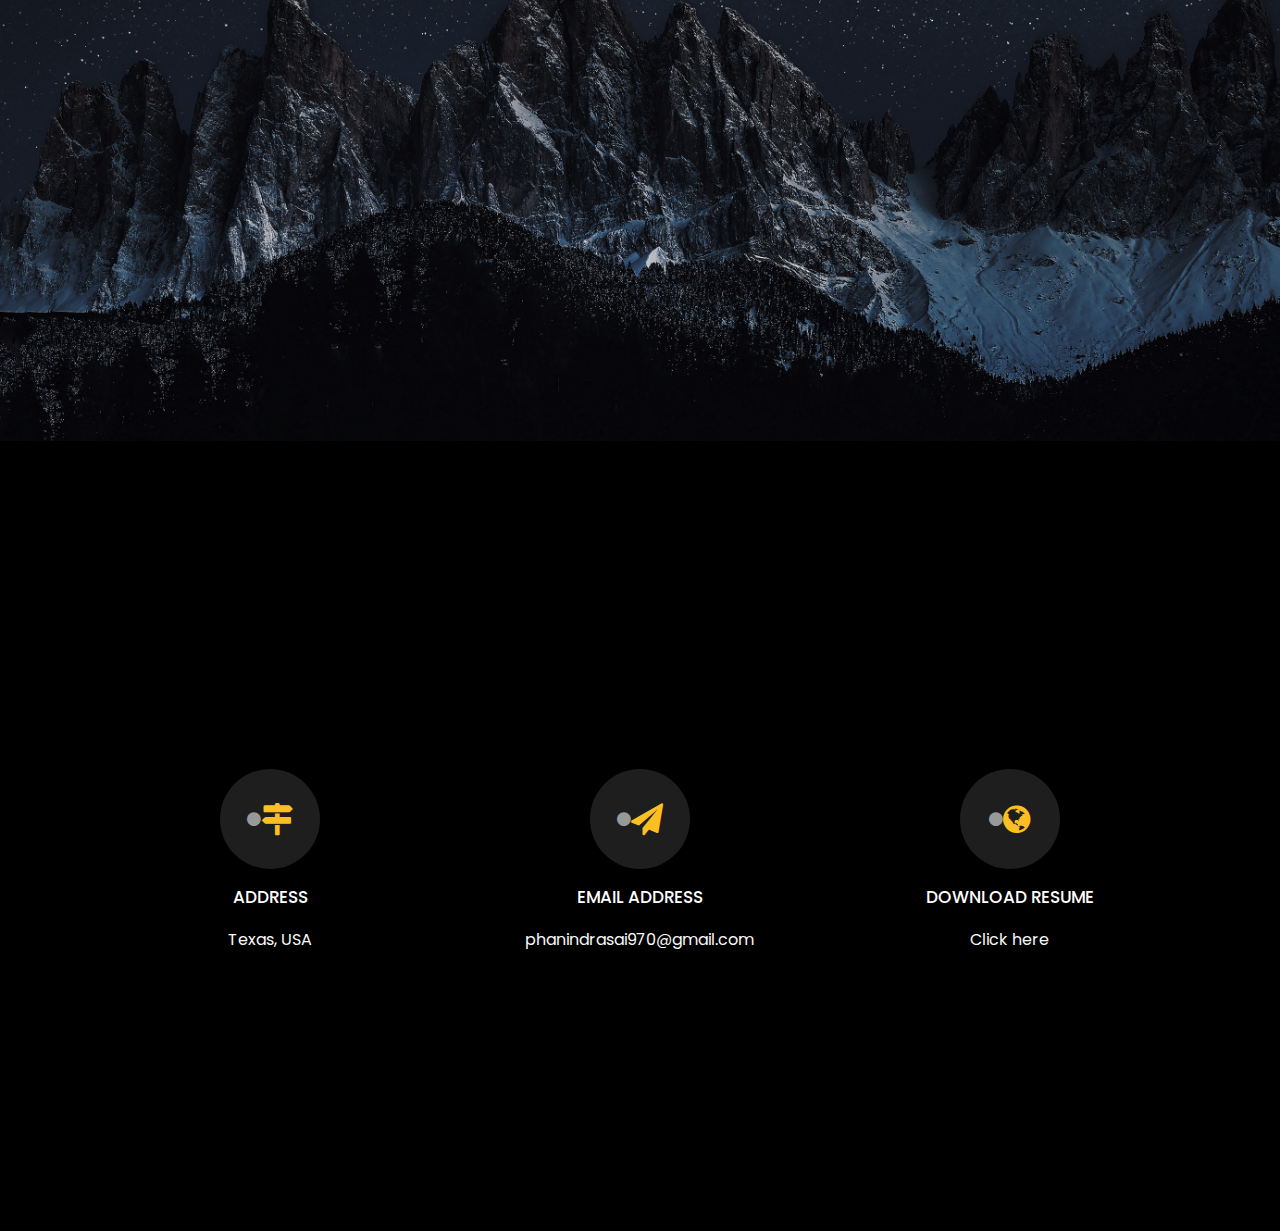
==== commit 878eb77a: "Update index.html" ====
--- a/index.html
+++ b/index.html
@@ -130,7 +130,7 @@
 	      <div class="collapse navbar-collapse" id="ftco-nav">
 	        <ul class="navbar-nav nav ml-auto">
 	          <li class="nav-item"><a href="#home-section" class="nav-link"><span>Home</span></a></li>
-	          <li class="nav-item"><a href="#about-section" class="nav-link"><span>About</span></a></li>
+<!-- 	          <li class="nav-item"><a href="#about-section" class="nav-link"><span>About</span></a></li> -->
 	          <li class="nav-item"><a href="#Experience-section" class="nav-link"><span>Experience</span></a></li>
 	          <li class="nav-item"><a href="#project-section" class="nav-link"><span>Projects</span></a></li>
 	          <li class="nav-item"><a href="#contact-section" class="nav-link"><span>Contact</span></a></li>
--- a/css/style.css
+++ b/css/style.css
@@ -9758,7 +9758,7 @@
   
 .profile-image {
       width: 100%;
-      max-width: 480px;
+      max-width: 400px;
       height: 500px;
       border-radius: 24px;
       object-fit: cover;
